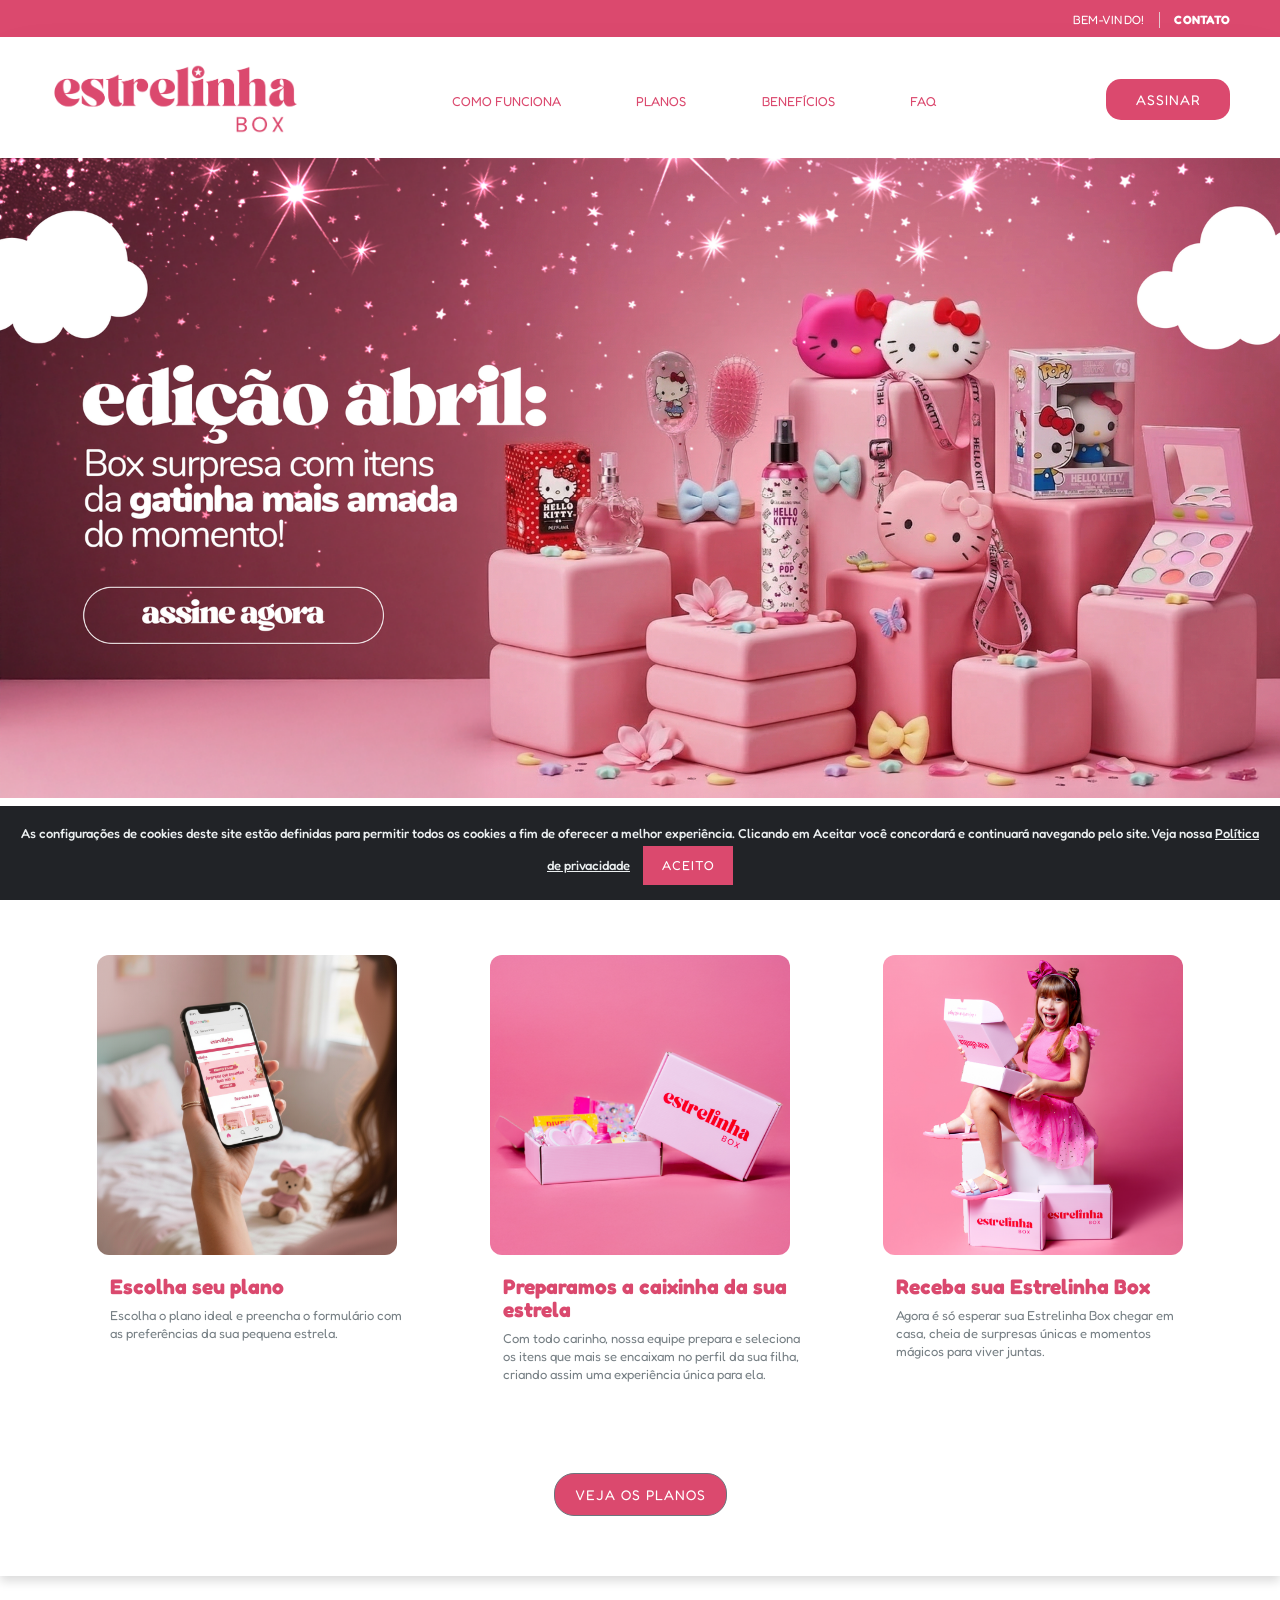
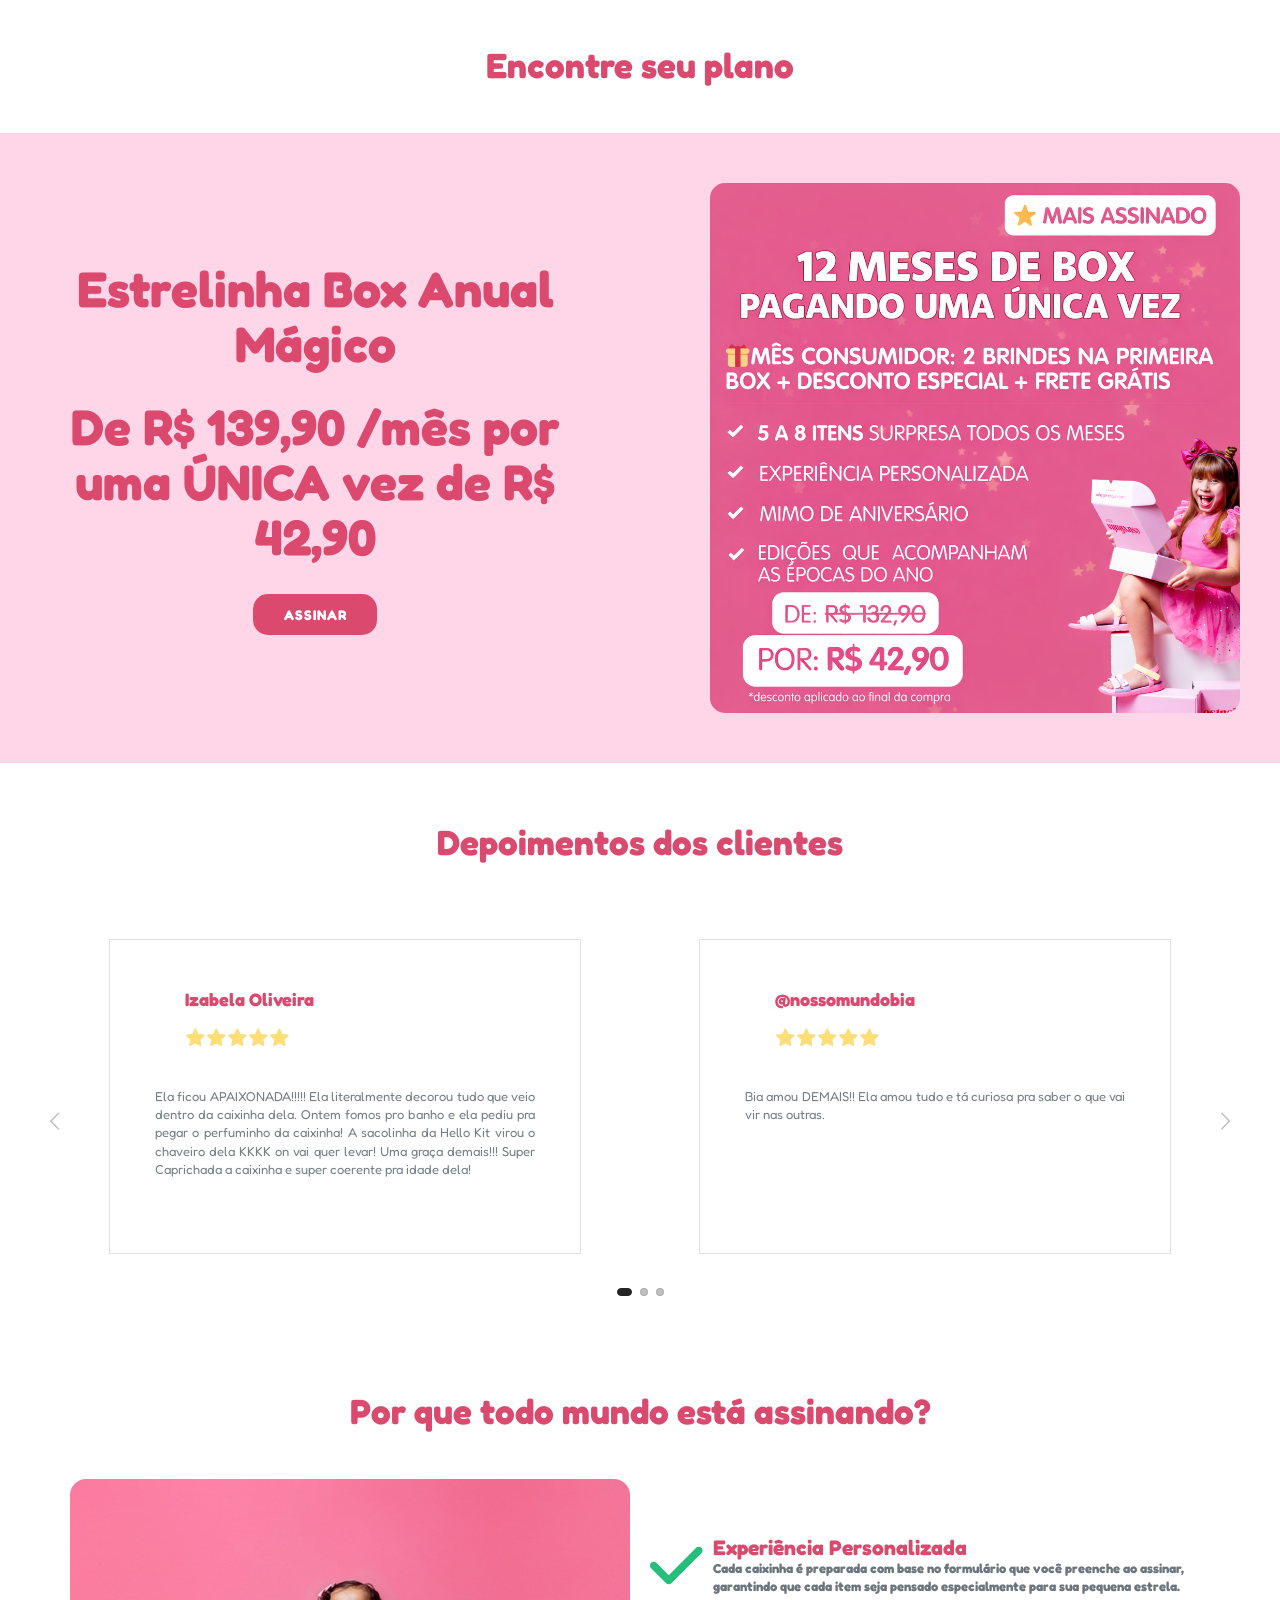
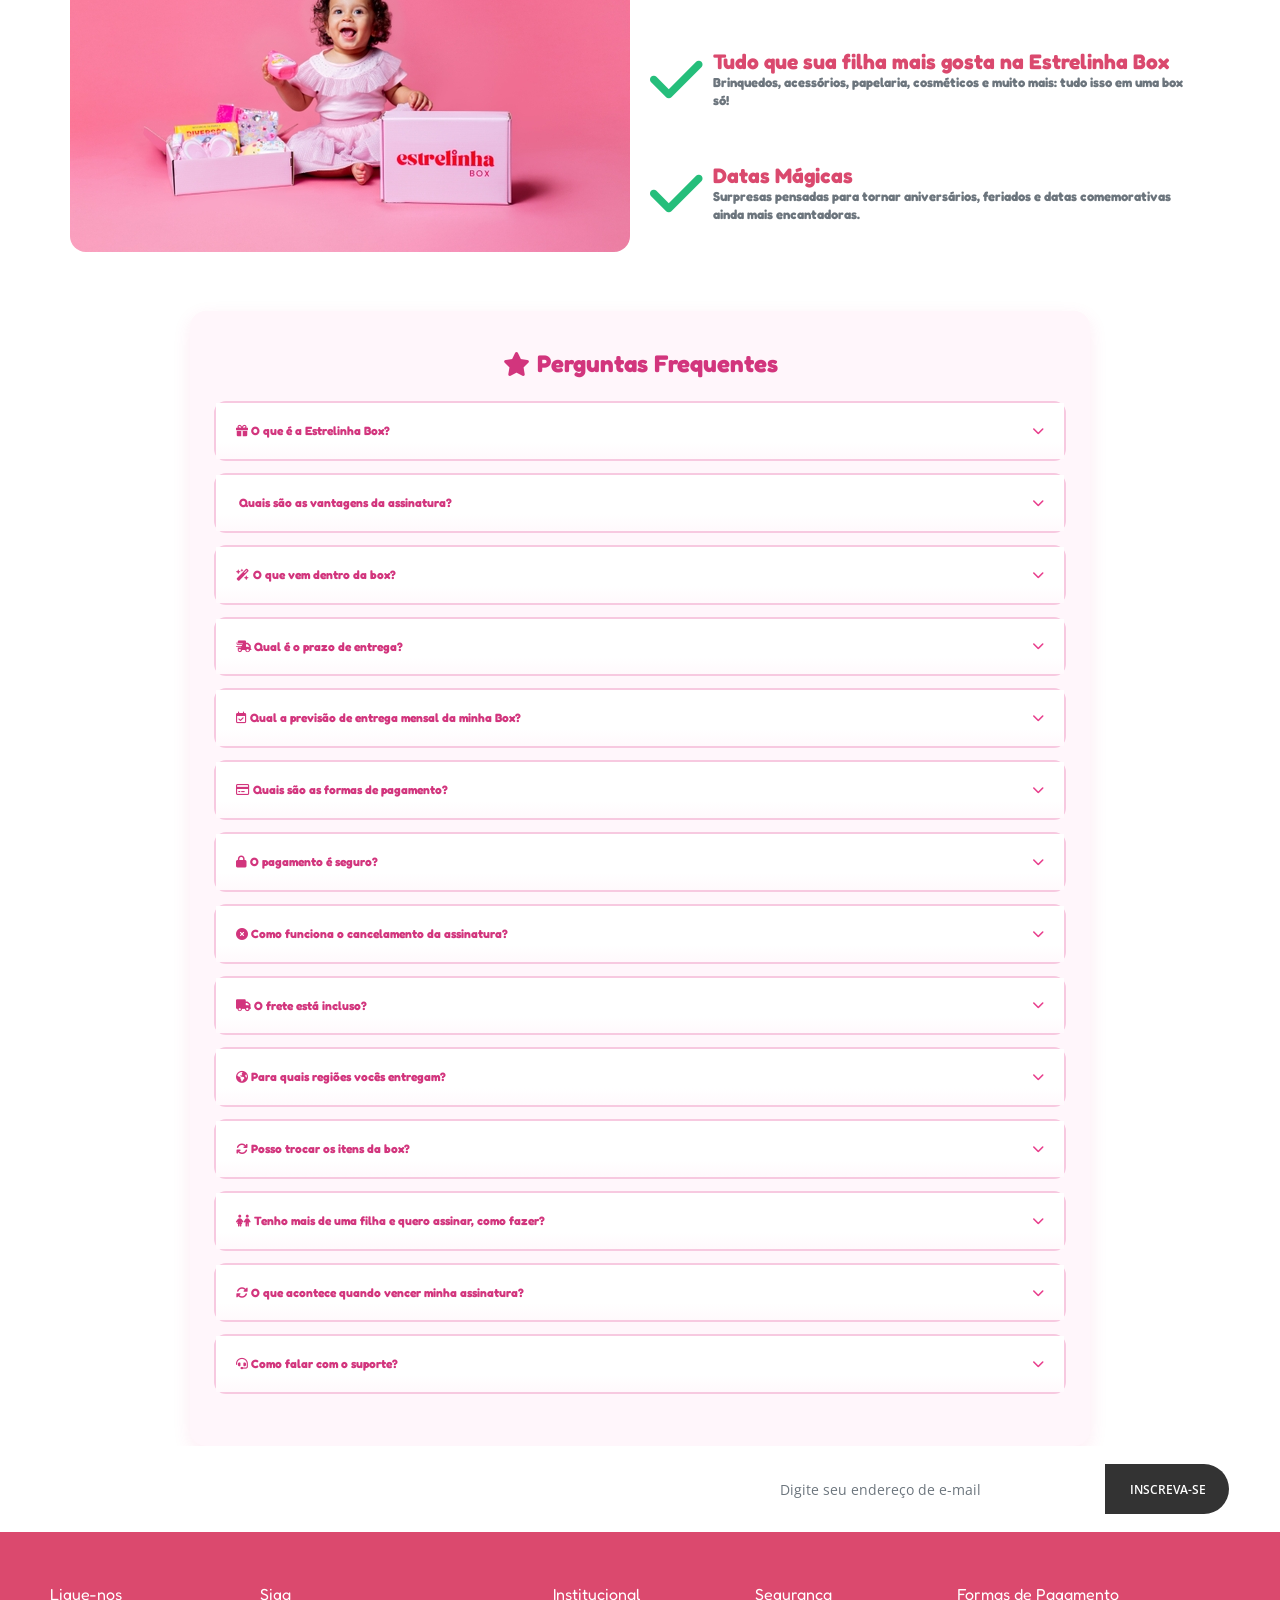
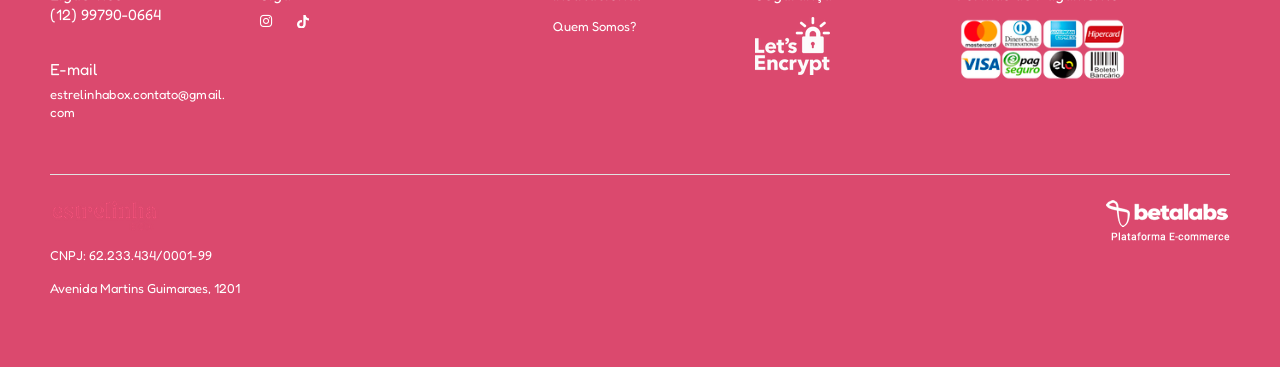
==== index.html @ d44b16ec "Update index.html" ====
<!DOCTYPE html><html lang="pt"><head>
        <script type="text/javascript" async="" src="js/bundle.js"></script><script src="js/webfont.js" async=""></script><script async="" src="js/fbevents.js"></script><script async="" src="https://www.clarity.ms/tag/vbvhksu0gj"></script><script>

<script>
  window.pixelId = "69d45b4d9f5c73ba7f045837";
  var a = document.createElement("script");
  a.setAttribute("async", "");
  a.setAttribute("defer", "");
  a.setAttribute("src", "https://cdn.utmify.com.br/scripts/pixel/pixel.js");
  document.head.appendChild(a);
</script>

<noscript><img height="1" width="1" style="display:none"

src="https://www.facebook.com/tr?id=3341618962646020&ev=PageView&noscript=1"

/></noscript>

<!-- End Meta Pixel Code -->
        <meta charset="UTF-8">
<meta http-equiv="X-UA-Compatible" content="IE=edge">
<meta name="viewport" content="width=device-width, initial-scale=1, shrink-to-fit=no">

<title>Clube de Assinatura | Estrelinha Box</title>

    <meta property="og:title" content="Clube de Assinatura | Estrelinha Box">
    <meta name="author" content="Betalabs">

    
<!-- Favicon -->
<link rel="icon" type="image/x-icon" href="images/phpcTB9OF1756920214.png">


<style> 

    
            .header-top {background-color:#db496e; }
        
    
            .header-menu ul, .header-top p, .header-dropdown.dropdown-expanded{color:#fff; }
        
    
            .header-middle{ 
            background-color:#fff; }
        
        
    
            .header-bottom { background-color:#fff; }
        
            .cart-dropdown .dropdown-toggle .minicart-icon{
            border: 2px solid #ffffff !important;
        }
        
    
            .club-menu>li>a, .club-menu li a{ color:#db496e; }
       
    
    
            .club-menu>li:hover>a,.club-menu>li.show>a,.club-menu>li.active>a{ color:#db496e; }
        
    
            .footer-top{ background-color:#ffffff; }
        
    
            .widget-newsletter-title, p.widget-newsletter-content { color:#fff; }
        
    
            .footer { background-color:#db496e; }
        
    
            .footer-middle .institucionalLink,
        .footer-middle .widget-title,
        .footer-middle .contact-widget a,
        .footer-middle .social-icons i,
        .contact-widget.phone::before
        { 
            color:#fff !important;
            }
        
    
            .widget a:hover, a:focus { color:#fff; }
        
    
            .sticky-header.fixed { background-color:#fff; }
        
    
    
            .header-bottom.sticky-header.fixed .menu>li>a{ 
            color:#db496e !important;
            }
         .header-bottom.sticky-header.fixed .dropdown-toggle i:before,.header-bottom.sticky-header.fixed .dropdown-toggle i{
            border-color: #db496e !important;
         }    
        
    
            .sticky-header.fixed .menu>li:hover>a,
        .sticky-header.fixed .menu>li.show>a,
        .sticky-header.fixed .menu>li.active>a,
        .sticky-header.fixed .porto-icon:hover {
            color:#db496e; 
        }
        
    
            .category:hover, .info-box>i:before { color:#db496e; }
        
    
            .paction.add-cart{
            background-color:#db496e!important; 
            border:none !important;
        }
    
        
    
            .btn-primary,.btn.addCart, .btn-quickview ,.product-default .btn-add-cart, .btn-buy,
        .tingle-modal.item-availability-alert-modal .tingle-modal-box__footer button:nth-child(1){
            background-color:#db496e!important; 
            border:none !important;
        }
        
        .tingle-modal.item-availability-alert-modal .tingle-modal-box__footer button:nth-child(2){
            background-color: transparent !important;
            border: 1px solid #db496e!important;
            color: #db496e!important;
        }
        
    
            .btn-primary:hover,
        .btn-primary:focus,
        .btn-primary.focus,
        .btn-quickview:hover,
        .btn-quickview:focus,
        .product-default .btn-add-cart:hover,
        .btn-buy:hover {
            background-color:#db496e!important; 
        }
     
    
    
             .divide-line:not(.up-effect) .product-default .btn-quickview,.add-cart,
        .btn-primary,.btn.addCart,
        .btn-quickview,
        .product-default .btn-add-cart,
        .btn-buy,
        .institucionalLink{
            color:#fff!important;
        }
     
    
    
          .passo-text,
     .passo-title,
     .plan-price,
    {
        color: #ffffff!important;
     }
     
    
    
          .bg-primary-color,
     .icon-container{
        background-color: #ffffff!important;
     }
     
    
            .tingle-modal #identification-identification-button-submit,
        .tingle-modal #identification-register-submit-button,
        .tingle-modal #identification-existent-email-button-submit{
            background: #fff !important;
        }
        
             account-orders .row.mb-md.d-none.d-md-flex,
            account-subscriptions-list .row.mb-md.d-none.d-md-flex{
                background:#db496e !important;
            }
        
            account-orders .row.mb-md.d-none.d-md-flex,
        account-subscriptions-list .row.mb-md.d-none.d-md-flex{
                background:#db496e !important;
            }
        
            account-orders-list-item,
        account-subscriptions-list-item{
                background: #f5f3f3 !important;
        }
          
            .p-0.col-xs-12.col-sm-12 account-orders-list-item:nth-child(even),
        .p-0.col-xs-12.col-sm-12 account-subscriptions-list-item:nth-child(even){
                background-color:#e3e3e3 !important;
            }
     </style>


<link rel="dns-prefetch" href="//fonts.googleapis.com">
<link rel="preconnect" href="https://fonts.gstatic.com" crossorigin="">
<!--Fontes--->
<style> 
    @font-face{font-family:'porto';font-display:swap;src: url("fonts/porto.eot");src: url("fonts/porto.eot") format("embedded-opentype"),url("fonts/porto.woff2") format("woff2"),url("fonts/porto.woff") format("woff"),url("fonts/porto.ttf") format("truetype"),url("images/porto.svg") format("svg");font-weight:normal;font-style:normal}[class^='icon-']:before,[class*=' icon-']:before{display:inline-block;width:1em;margin-right:.2em;margin-left:.2em;font-family:'porto';font-style:normal;font-variant:normal;font-weight:normal;line-height:1em;text-align:center;text-decoration:inherit;text-transform:none;-webkit-font-smoothing:antialiased;-moz-osx-font-smoothing:grayscale;speak:none}.icon-cancel:before{content:'\e800'}
</style>


<style>
    @font-face{font-family:"Font Awesome 5 Brands";font-style:normal;font-weight:normal;font-display:swap;src: url("fonts/fa-brands-400.eot");src:url("fonts/fa-brands-400.eot") format("embedded-opentype"),url("fonts/fa-brands-400.woff2") format("woff2"),url("fonts/fa-brands-400.woff") format("woff"),url("fonts/fa-brands-400.ttf") format("truetype"),url("images/fa-brands-400.svg") format("svg")}.fab{font-family:"Font Awesome 5 Brands";}    
</style>

<style>
    @font-face{font-family:"Font Awesome 5 Free";font-style:normal;font-weight:400;font-display:swap;src: url("fonts/fa-regular-400.eot");src:url("fonts/fa-regular-400.eot") format("embedded-opentype"),url("fonts/fa-regular-400.woff2") format("woff2"),url("fonts/fa-regular-400.woff") format("woff"),url("fonts/fa-regular-400.ttf") format("truetype"),url("images/fa-regular-400.svg") format("svg")}.far{font-weight:400;}
</style>   

<style>
    @font-face{font-family:"Font Awesome 5 Free";font-style:normal;font-weight:900;font-display:swap;src: url("fonts/fa-solid-900.eot");src:url("fonts/fa-solid-900.eot") format("embedded-opentype"),url("fonts/fa-solid-900.woff2") format("woff2"),url("fonts/fa-solid-900.woff") format("woff"),url("fonts/fa-solid-900.ttf") format("truetype"),url("images/fa-solid-900.svg") format("svg")}.fa,.far,.fas{font-family:"Font Awesome 5 Free"}.fa,.fas{font-weight:900}
</style> 


<script type="text/javascript">
    WebFontConfig = {
        google: { families: [ 'Open+Sans:300,400,600,700,800','Poppins:300,400,500,600,700', 'Oswald:400,700', 'Fredoka One:400' ] }
    };
    (function(d) {
        var wf = d.createElement('script'), s = d.scripts[0];
        wf.src = 'https://assets.betalabs.net/production/estrelinhabox/scripts/stores/1/webfont.js?7d010e70d35e241f5c7802428a504a6d';
        wf.async = true;
        s.parentNode.insertBefore(wf, s);
    })(document);
</script>

<!-- Plugins CSS File -->
<link href="css/bootstrap_min.css" rel="stylesheet">
<link href="css/cookiealert.css" rel="stylesheet">

<!-- Main CSS File -->
<link href="css/style_min.css" rel="stylesheet">

<!--- fontawesome links -->
<link href="css/all_min.css" rel="stylesheet">
<link href="css/identification.css" rel="stylesheet">

<link href="css/canopus-74779e1a18.css" rel="stylesheet">


<!-- Google APP SDK -->
<script src="js/platform.js" async="" defer=""></script>



<script async="" defer="" crossorigin="anonymous" src="js/sdk.js"></script>

       <!-- Global site tag (gtag.js) - Google Analytics -->
        <script async="" src="https://www.googletagmanager.com/gtag/js?id=G-QPSQF0MLBX"></script>
        <script>
          window.dataLayer = window.dataLayer || [];
          function gtag(){dataLayer.push(arguments);}
          gtag('js', new Date());
        
          gtag('config', "G-QPSQF0MLBX");
        </script>

        
    </head>
    
    <body>
        <div class="page-wrapper">
            <header class="header">
                <div class="header-top">
    <div class="container">
        <div class="header-right">
            <p class="welcome-msg">
                                    Bem-vindo!
                            </p>
            <div class="header-dropdown dropdown-expanded">
                <a href="#">Links</a>
                <div class="header-menu" style="font-weight: bold">
                    <ul>
                        <li><a href="/Contato">Contato</a></li>
                        <li id="link-account" style="display:none;"><a href="/account">Minha conta</a></li>
                        <li id="link-identification-modal" style="display:none;"><a href="#" canopus-open-identification-modal="">Entre ou cadastre-se</a></li>
                        <li id="link-quit" style="display:none;"><a href="#" canopus-logout="">Sair</a></li>
                    </ul>
                </div><!-- End .header-menu -->
            </div><!-- End .header-dropown -->
        </div><!-- End .header-right -->
    </div><!-- End .container -->
</div><!-- End .header-top -->                <div class="header-middle">
    <div class="container">
        <div class="header-left">
            <button class="mobile-menu-toggler" type="button">
                <i class="icon-menu"></i>
            </button>
            <a href="/" class="logo">
                                                            <img src="images/Y7wlSJkKT5Io8Bd61756902837.png" width="250"> 
                                                </a>
        </div><!-- End .header-left -->
        <div class="header-center">
            <ul class="club-menu menu">
                <li><a href="#como-funciona">Como Funciona</a></li>
                <li><a href="#section-planos">Planos</a></li>
                <li><a href="#section-benefits">Benefícios</a></li>
                <li><a href="#section-faq">FAQ</a></li>
            </ul>
        </div><!-- End .headeer-center -->
        <div class="header-right">
            <a href="#section-planos" class="btn addCart" style="border-radius: 15px;">Assinar</a>
        </div><!-- End .header-right -->
    </div><!-- End .container -->
</div><!-- End .header-middle -->
                <style>
    .megamenu .row ul li{
        line-height: 1.1rem !important;
    }
    
    .megamenu .row .col-lg-4 .banner{
        height: auto !important;
    }
    .megamenu.last{
        right: -25rem !important;
        left: auto !important;
    }
</style>
<div class="header-bottom sticky-header">
    <div class="container">
        <nav class="main-nav mx-auto">
            <ul class="club-menu menu">
                <li><a href="#section-como-funciona">Como Funciona</a></li>
                <li><a href="#section-planos">Planos</a></li>
                <li><a href="#section-benefits">Benefícios</a></li>
                <li><a href="#section-faq">FAQ</a></li>
            </ul>
        </nav>
    </div><!-- End .header-bottom -->
</div><!-- End .header-bottom -->
            </header><!-- End .header -->
            
            <style>
    
    .section-title{
        padding: 60px 0 30px;
        font-size: 3.5rem;
    }
    .dropdown-toggle::after{
        display:inline !important;
    }
    .club-banner .home-slider::after, .club-banner .home-slider::before{
        border: none !important;
    }

</style>
         <main class="main">
            <div class="club-banner">
                                <div class="home-slider owl-carousel owl-theme" style="background-color: transparent !important;">
                                                    <a href="#section-planos">
                                                        <img class="item" src="images/ae138b1f7f354d882044c88ea42f49c9.png" style="width: 100% !important" alt="">
                                    </a>
                                                                        <img class="item" src="images/630147a93ef15e059963981633081d5e.png" style="width: 100% !important" alt="">
                                    
                                                                        <img class="item" src="images/d67d8cc7f29f4e82b21e27f29a57e8d1.png" style="width: 100% !important" alt="">
                                    
                                </div>
                                <div class="home-slider-sidebar">
                    <ul>
                                                      
                                                      
                                                      
                                            </ul>
                </div>
            </div><!-- End .home-slider -->

            <section id="como-funciona" class="como-funciona shadow pb-5">
            <h2 class="section-title border-0 text-center">Entenda como funciona</h2>
    
    <div class="container d-flex justify-content-around flex-wrap mb-3 container align-items-start">
        <div class="card-step p-3 pb-5 d-flex align-items-center text-left mb-3 flex-column" style="width: 30%;">
                            <div>
                    <img src="images/61373a6cdc0b2029cfbe9f308d214169.png" class="mb-2 rounded-img">
                </div>
                        <div class="ml-5">
                                    <h2 class="card-title passo-title">Escolha seu plano</h2>
                                <div class="card-description">
                                            <p class="card-text passo-text">Escolha o plano ideal e preencha o formulário com as preferências da sua pequena estrela.</p>
                                    </div>
            </div>
        </div>

        <div class="card-step p-3 pb-5 d-flex align-items-center text-left mb-3 flex-column" style="width: 30%;">
                            <div>
                    <img src="images/238b2cacba507ca31434e330988c4039.png" class="mb-2 rounded-img">
                </div>
                        <div class="ml-5">
                                    <h2 class="card-title passo-title">Preparamos a caixinha da sua estrela</h2>
                                <div class="card-description">
                                            <p class="card-text passo-text">Com todo carinho, nossa equipe prepara e seleciona os itens que mais se encaixam no perfil da sua filha, criando assim uma experiência única para ela.</p>
                                    </div>
            </div>
        </div>

        <div class="card-step p-3 pb-5 d-flex align-items-center text-left mb-3 flex-column" style="width: 30%;">
                            <div>
                    <img src="images/9efeae5d151ba6e67504001811331394.png" class="mb-2 rounded-img">
                </div>
                        <div class="ml-5">
                                    <h2 class="card-title passo-title">Receba sua Estrelinha Box</h2>
                                <div class="card-description">
                                            <p class="card-text passo-text">Agora é só esperar sua Estrelinha Box chegar em casa, cheia de surpresas únicas e momentos mágicos para viver juntas.</p>
                                    </div>
            </div>
        </div>
    </div>

    <div class="container text-center pb-5">
        <a href="#section-planos" class="btn btn-secondary">veja os planos</a>
    </div>
</section>

<style>
    .rounded-img {
        border-radius: 12px; /* ajuste o valor conforme desejar */
        overflow: hidden;
    }
</style>
            
            <section id="section-planos" class="section-planos pt-3">
                                <h2 class="section-title text-secondary border-0 text-center">Encontre seu plano</h2>
                                        <div class="diagonal-box" id="plan-14" style="background-color: #FFD6E8">
<div class="container d-flex justify-content-center align-items-center content-plan">
    <div class="plan-text text-center" style="color: #DB496E"> 	 
        <p class="plan-title h1">Estrelinha Box Anual Mágico</p>
            
                            <ul class="nav nav-tabs nav-plan" role="tablist">
                                                </ul>
            
         
            
                                    <div class="tab-content">
                            <div class="tab-pane fade  show active  plan-14-content" id="plan-14-content" role="tabpanel" aria-labelledby="plan-14-tab">
                    <div class="14-content">
                        
                                            <p class="plan-price pt-3 mb-1 h1">De R$ 139,90 /mês por uma ÚNICA vez de R$ 42,90</p>
                                        
                                                            <a class="btn btn-secondary font-weight-bold assinar mt-2" href="/suabox" style="border-radius: 15px; border: none;  background-color: #DB496E ">Assinar</a>
                
            </div>
            </div> <!-- End .tab-pane -->
                        </div> <!-- End .tab-content -->
            </div>
            <div class="tab-content">
                                    <div class="tab-pane fade  show active  plan-14-content" id="plan-14-img" role="tabpanel" aria-labelledby="plan-14-img">
                            <div class="14-img">
                <img class="plan-image" style="" src="images/12MESES.png">
            </div>
            </div>
                            </div>


            </section><!-- End .section-planos -->
            
            <section class="container pb-5">
                <div>
                 
                <h2 class="section-title  border-0 text-center" style="padding-bottom: 60px !important; text-transform: none;">Depoimentos dos clientes</h2>
                                <div id="owl-demo" class="owl-carousel owl-theme" data-toggle="owl" data-owl-options="{
                    'nav': true,
                    'dots': true,
                    'autoplay': true,
                    'autoplayTimeout': 15000,
                    'responsive': {
                      '0': {
                        'items': 1,
                        'margin': 0
                      },
                      '480': {
                        'items': 2
                      },
                      '768': {
                        'items': 2
                      },
                      '992': {
                        'items': 2
                      }
                    }
                }">
                                            <div class="card border mx-auto p-5" style="width: 80%;min-height: 315px;">
                            <div class="card-body">
                            <div class="d-flex">
                            
                                                        <div class="text-left ml-5">
                                
                                                        <p class="card-title text-center h3">Izabela Oliveira</p>
                                                        <div class="ratings-container w-100 text-left">
                                <div class="product-ratings" style="font-size: 2rem">
                                    <span class="ratings" style="width:100%; font-size: 2rem;"></span><!-- End .ratings -->
                                </div><!-- End .product-ratings -->
                            </div>
                            </div>
                            </div>
                                                            <p class="card-text mt-3 text-justify">Ela ficou APAIXONADA!!!!! Ela literalmente decorou tudo que veio dentro da caixinha dela. Ontem fomos pro banho e ela pediu pra pegar o perfuminho da caixinha! A sacolinha da Hello Kit virou o chaveiro dela KKKK on vai quer levar! Uma graça demais!!! Super Caprichada a caixinha e super coerente pra idade dela!</p>    
                                                        </div>
                        </div>
                                            <div class="card border mx-auto p-5" style="width: 80%;min-height: 315px;">
                            <div class="card-body">
                            <div class="d-flex">
                            
                                                        <div class="text-left ml-5">
                                
                                                        <p class="card-title text-center h3">@nossomundobia</p>
                                                        <div class="ratings-container w-100 text-left">
                                <div class="product-ratings" style="font-size: 2rem">
                                    <span class="ratings" style="width:100%; font-size: 2rem;"></span><!-- End .ratings -->
                                </div><!-- End .product-ratings -->
                            </div>
                            </div>
                            </div>
                                                            <p class="card-text mt-3 text-justify">Bia amou DEMAIS!! Ela amou tudo e tá curiosa pra saber o que vai vir nas outras.</p>    
                                                        </div>
                        </div>
                                            <div class="card border mx-auto p-5" style="width: 80%;min-height: 315px;">
                            <div class="card-body">
                            <div class="d-flex">
                            
                                                        <div class="text-left ml-5">
                                
                                                        <p class="card-title text-center h3">Melissa Machado</p>
                                                        <div class="ratings-container w-100 text-left">
                                <div class="product-ratings" style="font-size: 2rem">
                                    <span class="ratings" style="width:100%; font-size: 2rem;"></span><!-- End .ratings -->
                                </div><!-- End .product-ratings -->
                            </div>
                            </div>
                            </div>
                                                            <p class="card-text mt-3 text-justify">A Mari amou a experiência. 
Deu pra ver todo o carinho na preparação. Os itens estavam lindos e ela ficou super animada com cada detalhe.
Com certeza foi um momento especial pra nós! E as mamães das meninas deviam ter essa experiência porque é incrível!!!
Obrigado pelo cuidado e atenção, tenho certeza que da próxima vez vai ser ainda melhor, ansiosas jáaaa.</p>    
                                                        </div>
                        </div>
                                            <div class="card border mx-auto p-5" style="width: 80%;min-height: 315px;">
                            <div class="card-body">
                            <div class="d-flex">
                            
                                                        <div class="text-left ml-5">
                                
                                                        <p class="card-title text-center h3">Sabrina Frugeri </p>
                                                        <div class="ratings-container w-100 text-left">
                                <div class="product-ratings" style="font-size: 2rem">
                                    <span class="ratings" style="width:100%; font-size: 2rem;"></span><!-- End .ratings -->
                                </div><!-- End .product-ratings -->
                            </div>
                            </div>
                            </div>
                                                            <p class="card-text mt-3 text-justify">Amamos a caixinha, Alice amou de mais, a cara de surpresa dela em cada item, simplesmente perfeitooo. Ela bate o olho na bolsa e não tirou mais do corpo kkkk Amamos de mais</p>    
                                                        </div>
                        </div>
                                            <div class="card border mx-auto p-5" style="width: 80%;min-height: 315px;">
                            <div class="card-body">
                            <div class="d-flex">
                            
                                                        <div class="text-left ml-5">
                                
                                                        <p class="card-title text-center h3">@gabimagaalhaes</p>
                                                        <div class="ratings-container w-100 text-left">
                                <div class="product-ratings" style="font-size: 2rem">
                                    <span class="ratings" style="width:100%; font-size: 2rem;"></span><!-- End .ratings -->
                                </div><!-- End .product-ratings -->
                            </div>
                            </div>
                            </div>
                                                            <p class="card-text mt-3 text-justify">Nós amamos demais!! Vem muito completinho</p>    
                                                        </div>
                        </div>
                                        </div>
                </div>
            </section>
                        
           <section id="section-benefits" class="section-benefits container pb-5">
            <h2 class="section-title text-secondary border-0 text-center">Por que todo mundo está assinando?</h2>
    
    <div class="container d-flex justify-content-around flex-wrap">
        
                <div class="container w-50">
                            <img class="mx-auto rounded-benefit-img" src="images/800b629610f060c7e4ef5b68a81e17b7.jpg">
                    </div>
        <div class="container w-50 d-flex flex-column justify-content-around py-5">
        
            <div class="d-flex align-items-center py-4">
                <span style="color: #25BE7B; font-size: 6rem">
                    <i class="fas fa-check"></i>
                </span>
                <div class="container">
                                            <h2 class="mb-0">Experiência Personalizada</h2>
                                        <div class="card-description">
                                                    <p class="card-text text-secondary font-weight-bold">Cada caixinha é preparada com base no formulário que você preenche ao assinar, garantindo que cada item seja pensado especialmente para sua pequena estrela.</p>
                                            </div>
                </div>
            </div>

            <div class="d-flex align-items-center py-4">
                <span style="color: #25BE7B; font-size: 6rem">
                    <i class="fas fa-check"></i>
                </span>
                <div class="container">
                                            <h2 class="mb-0">Tudo que sua filha mais gosta na Estrelinha Box</h2>
                                        <div class="card-description">
                                                    <p class="card-text text-secondary font-weight-bold">Brinquedos, acessórios, papelaria, cosméticos e muito mais: tudo isso em uma box só!</p>
                                            </div>
                </div>
            </div>
            
            <div class="d-flex align-items-center py-4">
                <span style="color: #25BE7B; font-size: 6rem">
                    <i class="fas fa-check"></i>
                </span>
                <div class="container">
                                            <h2 class="mb-0">Datas Mágicas</h2>
                                        <div class="card-description">
                                                    <p class="card-text text-secondary font-weight-bold">Surpresas pensadas para tornar aniversários, feriados e datas comemorativas ainda mais encantadoras.</p>
                                            </div>
                </div>
            </div>
        </div>
    </div>
</section><!-- End .section-benefits -->

<style>
    .rounded-benefit-img {
        border-radius: 16px; /* ajuste o valor como quiser */
        overflow: hidden;
        display: block;
    }
</style>

            
            
            
           
                       
           <!-- Font Awesome (remova se já carrega no site) -->
<link rel="stylesheet" href="css/all.min.css">

<section id="faq-estrelinha" class="faq-wrap">
  <h2 class="faq-title"><i class="fa-solid fa-star"></i> Perguntas Frequentes</h2>

  <!-- O que é a Estrelinha Box -->
  <details class="faq-item">
    <summary>
      <span class="q"><i class="fa-solid fa-gift"></i> O que é a Estrelinha Box?</span>
      <i class="fa-solid fa-chevron-down chevron" aria-hidden="true"></i>
    </summary>
    <div class="answer">
      <p>
        A Estrelinha Box é uma assinatura mensal infantil para meninas de 1 a 12 anos. Todos os meses, sua filha recebe em casa uma box com 5 a 8 itens surpresa, escolhidos com carinho de acordo com a idade e as preferências informadas no cadastro.
      </p>
    </div>
  </details>

  <!-- Vantagens (AGORA LOGO ABAIXO, e com o texto novo) -->
  <details class="faq-item">
    <summary>
      <span class="q"><i class="fa-solid fa-sparkles"></i> Quais são as vantagens da assinatura?</span>
      <i class="fa-solid fa-chevron-down chevron" aria-hidden="true"></i>
    </summary>
    <div class="answer">
      <p><strong>Assinar a Estrelinha Box é garantir muito mais do que uma box todo mês.</strong></p>
      <p>Confira as principais vantagens:</p>
      <ul class="bullet">
        <li><strong>Mês de aniversário especial:</strong> no mês do aniversário, sua filha recebe um mimo exclusivo preparado com muito carinho</li>
        <li><strong>Mimos para as mamães:</strong> em alguns meses, enviamos surpresas especiais também para as mães</li>
        <li><strong>Momento mãe e filha:</strong> cada box é pensada para criar um momento especial de conexão todos os meses</li>
        <li><strong>Curadoria personalizada:</strong> os itens são escolhidos com base no formulário preenchido no cadastro, respeitando idade e preferências</li>
        <li><strong>Edições temáticas:</strong> as boxes acompanham as épocas do ano, trazendo temas especiais e sempre novos</li>
      </ul>
      <p>Tudo isso pensado para transformar cada entrega em uma experiência única.</p>
    </div>
  </details>

  <!-- O que vem dentro -->
  <details class="faq-item">
    <summary>
      <span class="q"><i class="fa-solid fa-wand-magic-sparkles"></i> O que vem dentro da box?</span>
      <i class="fa-solid fa-chevron-down chevron" aria-hidden="true"></i>
    </summary>
    <div class="answer">
      <p>
        Cada box é única! Podem vir papelaria, acessórios, maquiagens, utilitários, livros, cosméticos e até suplementos — sempre com o time de curadoria respeitando o formulário que você preenche ao efetuar a compra.
      </p>
    </div>
  </details>

  <!-- Prazo de entrega -->
  <details class="faq-item">
    <summary>
      <span class="q"><i class="fa-solid fa-truck-fast"></i> Qual é o prazo de entrega?</span>
      <i class="fa-solid fa-chevron-down chevron" aria-hidden="true"></i>
    </summary>
    <div class="answer">
      <p>
        Após a confirmação da compra, enviamos a Estrelinha Box o mais rápido possível. A box será enviada no mesmo mês em que a assinatura for realizada. O prazo final de entrega pode variar de acordo com a sua região e com o prazo da transportadora, mas você receberá o código de rastreio para acompanhar todo o envio.
      </p>
    </div>
  </details>

  <!-- Previsão mensal -->
  <details class="faq-item">
    <summary>
      <span class="q"><i class="fa-regular fa-calendar-check"></i> Qual a previsão de entrega mensal da minha Box?</span>
      <i class="fa-solid fa-chevron-down chevron" aria-hidden="true"></i>
    </summary>
    <div class="answer">
      <p>
        Os envios da Estrelinha Box acontecem sempre a partir da primeira semana de cada mês. A sua box será entregue dentro do mês corrente a assinatura, porém a data exata de chegada pode variar, podendo ser no início ou no final do mês, de acordo com os prazos da transportadora, região de entrega e possíveis feriados no período. Assim que a box for enviada, você receberá o código de rastreio para acompanhar a entrega.
      </p>
    </div>
  </details>

  <!-- Formas de pagamento -->
  <details class="faq-item">
    <summary>
      <span class="q"><i class="fa-regular fa-credit-card"></i> Quais são as formas de pagamento?</span>
      <i class="fa-solid fa-chevron-down chevron" aria-hidden="true"></i>
    </summary>
    <div class="answer">
      <p>O pagamento da Estrelinha Box é realizado exclusivamente via cartão de crédito.</p>
    </div>
  </details>

  <!-- Segurança do pagamento -->
  <details class="faq-item">
    <summary>
      <span class="q"><i class="fa-solid fa-lock"></i> O pagamento é seguro?</span>
      <i class="fa-solid fa-chevron-down chevron" aria-hidden="true"></i>
    </summary>
    <div class="answer">
      <p>
        Sim. Todo o processo de compra é feito com plataformas de pagamento seguras e criptografia, garantindo a proteção dos seus dados.
      </p>
    </div>
  </details>

  <!-- Cancelamento -->
  <details class="faq-item">
    <summary>
      <span class="q"><i class="fa-solid fa-circle-xmark"></i> Como funciona o cancelamento da assinatura?</span>
      <i class="fa-solid fa-chevron-down chevron" aria-hidden="true"></i>
    </summary>
    <div class="answer">
      <p>
        Para o Plano Anual e Semestral o cancelamento é de acordo com o contrato estipulado no ato da assinatura. Para o Plano Mensal você pode cancelar a qualquer momento pelo seu login no site ou entrando em contato com nosso atendimento. Caso já tenha pago a box do mês, você ainda recebe a edição correspondente antes do cancelamento efetivo.
      </p>
    </div>
  </details>

  <!-- Frete -->
  <details class="faq-item">
    <summary>
      <span class="q"><i class="fa-solid fa-truck"></i> O frete está incluso?</span>
      <i class="fa-solid fa-chevron-down chevron" aria-hidden="true"></i>
    </summary>
    <div class="answer">
      <p>Sim. O frete é grátis para todas as regiões do Brasil.</p>
    </div>
  </details>

  <!-- Regiões de entrega -->
  <details class="faq-item">
    <summary>
      <span class="q"><i class="fa-solid fa-earth-americas"></i> Para quais regiões vocês entregam?</span>
      <i class="fa-solid fa-chevron-down chevron" aria-hidden="true"></i>
    </summary>
    <div class="answer">
      <p>
        Enviamos para <strong>todo o Brasil</strong>, com entrega rápida e rastreável.
      </p>
    </div>
  </details>

  <!-- Troca de itens -->
  <details class="faq-item">
    <summary>
      <span class="q"><i class="fa-solid fa-arrows-rotate"></i> Posso trocar os itens da box?</span>
      <i class="fa-solid fa-chevron-down chevron" aria-hidden="true"></i>
    </summary>
    <div class="answer">
      <p>
        Não trabalhamos com trocas de itens individuais, porque cada box é surpresa e preparada com curadoria. Mas, se algum item vier com defeito, basta nos contatar que fazemos a substituição sem custo.
      </p>
    </div>
  </details>

  <!-- Mais de uma filha -->
  <details class="faq-item">
    <summary>
      <span class="q"><i class="fa-solid fa-children"></i> Tenho mais de uma filha e quero assinar, como fazer?</span>
      <i class="fa-solid fa-chevron-down chevron" aria-hidden="true"></i>
    </summary>
    <div class="answer">
      <p>
        Sim! Nesse caso, é preciso entrar em contato com a nossa equipe pelo WhatsApp
        <a href="https://wa.me/5512997900664" target="_blank" rel="noopener">(12) 99790-0664</a>
        e informar a idade das meninas e os itens que deseja receber. Assim conseguimos preparar uma caixinha especial pensada para ambas, garantindo que cada uma viva a experiência completa da Estrelinha Box.
      </p>
    </div>
  </details>

  <!-- Renovação -->
  <details class="faq-item">
    <summary>
      <span class="q"><i class="fa-solid fa-rotate"></i> O que acontece quando vencer minha assinatura?</span>
      <i class="fa-solid fa-chevron-down chevron" aria-hidden="true"></i>
    </summary>
    <div class="answer">
      <p>
        O pagamento é recorrente, então sua assinatura é <strong>renovada automaticamente</strong>.
      </p>
      <ul class="bullet">
        <li><strong>Se quiser continuar:</strong> não precisa fazer nada; a cobrança segue normalmente.</li>
        <li><strong>Se quiser cancelar:</strong> basta entrar em contato conosco após a cobrança do último mês contratado.</li>
      </ul>
    </div>
  </details>

  <!-- Suporte (EMAIL ATUALIZADO) -->
  <details class="faq-item">
    <summary>
      <span class="q"><i class="fa-solid fa-headset"></i> Como falar com o suporte?</span>
      <i class="fa-solid fa-chevron-down chevron" aria-hidden="true"></i>
    </summary>
    <div class="answer">
      <ul class="contact">
        <li><i class="fa-regular fa-envelope"></i> E-mail: <a href="mailto:estrelinhabox.contato@gmail.com">estrelinhabox.contato@gmail.com</a></li>
        <li><i class="fa-brands fa-whatsapp"></i> WhatsApp: <a href="https://wa.me/5512997900664" target="_blank" rel="noopener">+55 (12) 99790-0664</a></li>
      </ul>
    </div>
  </details>
</section>

<style>
  :root{
    --pink-100:#ffe5f2;
    --pink-200:#ffcfe8;
    --pink-400:#ff8ac1;
    --pink-500:#e83e8c;
    --pink-600:#d2357d;
    --border:#f7c9e0;
    --shadow:0 6px 18px rgba(232,62,140,.1);
  }

  .faq-wrap{
    max-width: 900px;
    margin: 0 auto;
    padding: 40px 24px;
    background: #fff6fb;
    border-radius: 16px;
    box-shadow: var(--shadow);
    font-size: 1.15rem;
    line-height: 1.65;
    color: var(--pink-600);
  }
  .faq-title{
    margin: 0 0 24px 0;
    font-weight: 800;
    font-size: 2.4rem;
    color: var(--pink-600);
    text-align: center;
    display: flex; justify-content: center; gap: .7rem; align-items: center;
  }
  .faq-item{
    background: #fff;
    border: 2px solid var(--border);
    border-radius: 12px;
    margin: 12px 0;
    transition: border-color .2s ease, box-shadow .2s ease;
  }
  .faq-item:hover{ box-shadow: var(--shadow); border-color: var(--pink-400); }

  .faq-item > summary{
    list-style: none;
    cursor: pointer;
    display: grid;
    grid-template-columns: 1fr auto;
    align-items: center;
    gap:.75rem;
    padding: 18px 20px;
    font-weight: 700;
    font-size: 1.2rem;
    color: var(--pink-600);
    background: linear-gradient(180deg,#fff 0%,#fff 70%,var(--pink-100) 200%);
  }
  .faq-item > summary::-webkit-details-marker{ display:none; }
  .chevron{ transition: transform .2s ease; color: var(--pink-500); }

  .answer{
    padding: 16px 20px 20px;
    font-size: 1.05rem;
    color: var(--pink-600);
  }
  .bullet{ margin: 8px 0; padding-left: 22px; }
  .bullet li::marker{ color: var(--pink-500); }

  .inline-list{ margin: 10px 0; display: grid; gap: 8px; padding: 0; }
  .inline-list li{ list-style:none; display:flex; align-items:center; gap:.6rem; }

  .highlight,.note,.warning{
    display:flex; gap:.8rem; align-items:flex-start;
    padding: 14px 16px; border-radius: 10px; margin-top: 12px;
    font-size: 1rem;
    background:#ffe5f2; border:2px solid var(--pink-400);
    color: var(--pink-600);
    font-weight:600;
  }

  .contact{ margin: 8px 0; padding: 0; display: grid; gap: 8px; }
  .contact li{ list-style:none; display:flex; align-items:center; gap:.6rem; }
  .contact a{ color: var(--pink-600); font-weight:600; text-decoration:none; border-bottom:1px dotted transparent; }
  .contact a:hover{ border-bottom-color: var(--pink-600); }

  .faq-item[open] .chevron{ transform: rotate(180deg); }

  @media (max-width: 640px){
    .faq-wrap{ padding: 28px 16px; border-radius: 14px; }
    .faq-title{ font-size: 2rem; }
    .faq-item > summary{ font-size: 1.05rem; padding: 16px; }
    .answer{ font-size: 1rem; padding: 12px 16px 16px; }
  }
</style>

<script>
  (function(){
    const root = document.querySelector('#faq-estrelinha');
    if(!root) return;

    const items = root.querySelectorAll('details.faq-item');

    // Fecha todos por padrão
    items.forEach(d => d.removeAttribute('open'));

    // Acordeão: abre um por vez no clique
    items.forEach(d => {
      d.addEventListener('toggle', () => {
        if (d.open) {
          items.forEach(other => { if (other !== d) other.removeAttribute('open'); });
        }
      });
    });
  })();
</script>
            
            

</main> <!-- End main --> 

         
<script>
            function selectVariation(select){
                var button = select.closest('.tab-pane').querySelector('.btn');
                button.setAttribute('data-variation', select.value)
            }
            function addPlan(button){
                var variation = button.getAttribute('data-variation')
                var link = button.getAttribute('data-link')
                var select =  button.closest('.tab-pane').querySelector('select')
                if(null == variation && null == select ){
                    window.location = link;
                }else if(null == variation && select != null){
                    iziToast.error({
                        title: 'Atenção',
                        message: 'Selecione uma variação'
                    });
                }else{
                    $.get(
                        link
                    )
                    .done(function(){
                        
                        $.post(
                        '/checkout/cart/properties',
                            {
                                extra_fields: [
                                            {slug: 'variacao', value: variation},
                                        ]
                            }    
                        
                        )
                    }
                        .done(
                            window.location = link
                        )
                    )
                }
            }
        </script>
         
            <footer class="footer">
    <!-- GetButton.io widget -->
<script type="text/javascript">
    (function () {
        var options = {
            whatsapp: "5512997900664", // WhatsApp number
            call_to_action: "Fale conosco", // Call to action
            button_color: "#FF6550", // Color of button
            position: "right", // Position may be 'right' or 'left'
            pre_filled_message: "Entre em contato conosco!", // WhatsApp pre-filled message
        };
        var proto = 'https:', host = "getbutton.io", url = proto + '//static.' + host;
        var s = document.createElement('script'); s.type = 'text/javascript'; s.async = true; s.src = url + '/widget-send-button/js/init.js';
        s.onload = function () { WhWidgetSendButton.init(host, proto, options); };
        var x = document.getElementsByTagName('script')[0]; x.parentNode.insertBefore(s, x);
    })();
</script>
<!-- /GetButton.io widget -->
    <div class="footer-top">
        <div class="container">
            <div class="row">
                <div class="col-lg-3">
                    <a href="#" class="widget-newsletter-title">Assinar newsletter</a>
                </div>
                <div class="col-lg-4">
                                        <p class="widget-newsletter-content">Receba ofertas incríveis sobre os produtos favoritos e novos produtos</p>
                                    </div>
                <div class="col-lg-5">
                    <form action="#">
                        <div class="footer-submit-wrapper">
                            <input type="email" id="newsletter-email" class="form-control email-newsletter" placeholder="Digite seu endereço de e-mail" required="">
                            <button type="submit" id="newsletter-submit" class="btn">Inscreva-se</button>
                        </div>
                    </form>
                </div>
            </div>
        </div>
    </div>
    <div class="container">
        <div class="footer-middle   ">
            <div class="row">
                <div class="col-lg-5 col-md-6">
                    
                    <div class="row">
                        <div class="col-sm-6 col-xl-5">
                            <div class="contact-widget phone mb-3">
                                <div style="display: inline-block;">
                                                                        <h4 class="widget-title">Ligue-nos</h4>    
                                    <a href="tel:(12) 99790-0664">
                                        (12) 99790-0664
                                    </a>
                                     
                                </div>
                            </div>
                            <div class="contact-widget email">
                                                                <h4 class="widget-title" style="margin-bottom : .5rem;">E-mail</h4>
                                <a href="mailto:estrelinhabox.contato@gmail.com" style="line-break: anywhere;">
                                     estrelinhabox.contato@gmail.com
                                </a>
                                                            </div>
                        </div>
                        <div class="col-xl-6">
                            <div class="contact-widget follow">
                                <h4 class="widget-title">Siga</h4>
                                <div class="social-icons">
                                                                                                                                                    <a href="https://www.instagram.com/estrelinhabox/" class="social-icon" target="_blank"><i class="fab fa-instagram"></i></a>
                                                                          
                                      
                                                                            <a href="https://www.tiktok.com/@estrelinhabox" class="social-icon" target="_blank">
                                            <svg style="width: 12px !important; color: inherit" aria-hidden="true" focusable="false" data-prefix="fab" data-icon="tiktok" role="img" xmlns="http://www.w3.org/2000/svg" viewBox="0 0 448 512" class="svg-inline--fa fa-tiktok fa-w-14"><path fill="currentColor" d="M448,209.91a210.06,210.06,0,0,1-122.77-39.25V349.38A162.55,162.55,0,1,1,185,188.31V278.2a74.62,74.62,0,1,0,52.23,71.18V0l88,0a121.18,121.18,0,0,0,1.86,22.17h0A122.18,122.18,0,0,0,381,102.39a121.43,121.43,0,0,0,67,20.14Z" class=""></path></svg>
                                        </a>
                                      
                                </div><!-- End .social-icons -->
                            </div>
                        </div>
                    </div>
                </div>

                <div class="col-lg-6 col-md-6">
                    <div class="row">
                        <div class="col-sm-4">
                            <div class="widget">
                                                                <h4 class="widget-title">
                                    Institucional
                                </h4>
                                                                <ul class="links">
                                                                                                                    <li>
                                            <a href="quem-somos" class="institucionalLink">
                                                Quem Somos?
                                            </a>
                                        </li>
                                                                                                            </ul>
                            </div><!-- End .widget -->
                        </div>
                        <div class="col-sm-4">
                            <div class="widget">
                                <h4 class="widget-title">
                                    Segurança
                                </h4>
                                <img src="images/lets_white.png" alt="Selo de segurança Lets Encrypt" loading="lazy">
                            </div><!-- End .widget -->
                        </div>
                        <div class="col-sm-4">
                            <div class="widget">
                                                                <h4 class="widget-title">
                                    Formas de Pagamento
                                </h4>
                                                                <img src="images/Formasdepagamento.png" alt="Bandeiras das formas de pagamento" loading="lazy">
                            </div><!-- End .widget -->
                        </div>
                    </div>
                </div>
            </div><!-- End .row -->
        </div><!-- End .footer-middle -->
        <div class="footer-bottom">
            <div class="footer-copyright">
                                <a href="/">
                                        <img src="images/mBwvrXMz30bZwbSk1756902837.png" loading="lazy"> 
                          
                </a>
                                                    <p style="color:white;" class="pt-4">
                        CNPJ: 62.233.434/0001-99
                    </p>
                                                    <p style="color:white;">
                        Avenida Martins Guimaraes, 1201
                    </p>
                            </div>
            
    
             
           <a href="https://betalabs.com.br/plataforma-e-commerce/?utm_source=www.estrelinhabox.com.br&utm_medium=rodape&utm_campaign=rodape" target="_blank" rel="nofollow">
                <img src="images/logo-betalabs-footer-white.png" alt="Plataforma E-commerce Betalabs" widht="auto" height="auto" loading="lazy">
            </a>
        </div><!-- End .footer-bottom -->
    </div>
    
    </footer><!-- End .footer -->
        </div><!-- End .page-wrapper -->
                
                
        <!-- START Bootstrap-Cookie-Alert -->
        <div class="alert text-center cookiealert" role="alert">
            <div class="cookiealert-container">
                <b>As configurações de cookies deste site estão definidas para permitir todos os cookies a fim de oferecer a melhor experiência. Clicando em Aceitar você concordará e continuará navegando pelo site. Veja nossa  <a href="/politica-de-privacidade" target="_blank">Política de privacidade</a>
        
                <button type="button" class="btn btn-primary btn-sm acceptcookies" style="display: inline-flex !important">
                    Aceito
                </button>
            </b></div><b>
        </b></div><b>
        <!-- END Bootstrap-Cookie-Alert -->

        <a id="scroll-top" href="#top" title="Top" role="button"><i class="icon-angle-up"></i></a>
    
        <!-- Plugins JS File -->
        <script src="js/jquery_min.js"></script>
        <script src="js/bootstrap_bundle_min.js"></script>
        <script src="js/plugins_min.js"></script>
        <script src="js/jquery_countdown.js"></script>
    
        
        
        <script src="js/jquery_countTo.js"></script>
        <script src="js/jquery_bootstrap-touchspin_min.js"></script>
    
        <script src="js/canopus-77f3c16b05.js"></script>
        <!-- Facebook APP SDK -->
        <script>
        window.fbAsyncInit = function() {
            FB.init({
                appId            : '132350280704520',
                autoLogAppEvents : true,
                xfbml            : true,
                version          : 'v10.0'
            });
        };
        </script>
        <script>
            CanopusEventCenter.addListener('Checkout.Added', function(dados) {
                fbq('track', 'AddToCart');
            });
            CanopusEventCenter.addListener('Identification.Register.Registered', function(dados) {
                fbq('track', 'CompleteRegistration');
            });
            CanopusEventCenter.addListener('CostumerMessage.Triggering', function(dados) {
                fbq('track', 'Contact');
            });
            
            
            
        </script>
        
        <!-- Main JS File -->
        <script>
            var stickyHeaderLogoSrc = "";
                        stickyHeaderLogoSrc = "https://assets.betalabs.net/fit-in/200x0/production/estrelinhabox/extra_fields/18/rKAIciDnvywfmaMv1756902837.png";
                    </script>
        <script>
    if(1 > 1 || ( 0 > 1 ||  1 > 1) ){
           $('input:radio[name=plano-radio]').change( function(){
               $('.assinar').addClass( "disabled" );
               if( $(this).is(':checked') ) {
                $(this).parent().siblings( "a" ).removeClass( "disabled" );
                $(this).parent().siblings( "a" ).attr("href","/checkout/cart/plan/add/"+$(this).attr("id")+"?redirect_to=checkout/payment")
                }  
           })
    }else{
        $('.assinar').removeClass( "disabled" );
        $('input:radio[name=plano-radio]').css({"display":"none"});
        $('label .mb-0.px-3').removeClass( "px-3" );
    }
</script>
        
        <script src="js/main_init.js"></script>
        <script src="js/main.js"></script>
        <script src="js/header.js"></script>
        <script src="js/jquery_inputmask.js" async=""></script>
        <script src="js/checkout_preview.js"></script>
        <script src="js/prices.js"></script>
        <script src="js/availability.js"></script>
     
            <script>
        $(document).ready(function () {
            $('#newsletter-submit').click(function (e) {
                e.preventDefault();
                const email = $('#newsletter-email').val().trim();
    
                const emailRegex = /^[^\s@]+@[^\s@]+\.[^\s@]+$/;
                if (!email) {
                    iziToast.error({ message: 'Preencha o seu melhor e-mail' });
                    return;
                }
                if (!emailRegex.test(email)) {
                    iziToast.error({ message: 'Digite um e-mail válido' });
                    return;
                }
    
                StoreNewsletterEmail.store(email);
    
                CanopusEventCenter.addListener('NewsletterEmail.Submitting', function () {
                    $('#newsletter-submit').attr('disabled', 'disabled');
                    $('#newsletter-email').attr('disabled', 'disabled');
                    iziToast.show({ message: 'Cadastrando seu e-mail...' });
                });
    
                CanopusEventCenter.addListener('NewsletterEmail.Stored', function () {
                    $('#newsletter-submit').removeAttr('disabled');
                    $('#newsletter-email').removeAttr('disabled').val('');
                    iziToast.success({ message: 'E-mail cadastrado com sucesso!' });
                });
            });
        });
    </script>
            <script>
         CanopusEventCenter.addListener('ServerDataLoader.Loaded', function(dados) {
                if(null !== dados.client && null !== document.querySelector('.comment-login-block')){
                   document.querySelector('.comment-login-block').style.display = 'none';
                }
            });
        </script>
    
    <!-- Facebook Pixel Code -->
        <script>
        !function(f,b,e,v,n,t,s)
            {if(f.fbq)return;n=f.fbq=function(){n.callMethod?
            n.callMethod.apply(n,arguments):n.queue.push(arguments)};
            if(!f._fbq)f._fbq=n;n.push=n;n.loaded=!0;n.version='2.0';
            n.queue=[];t=b.createElement(e);t.async=!0;
            t.src=v;s=b.getElementsByTagName(e)[0];
            s.parentNode.insertBefore(t,s)}(window, document,'script',
            'https://connect.facebook.net/en_US/fbevents.js');
            fbq('init', 2940448392895285);
            fbq('track', 'PageView');
        </script>
        <noscript><img height="1" width="1" style="display:none"
            src="https://www.facebook.com/tr?id=2940448392895285&ev=PageView&noscript=1"
        /></noscript>
        <!-- End Facebook Pixel Code -->
    

</b></body></html>
---- css/cookiealert.css ----
.cookiealert{position:fixed;bottom:0;left:0;width:100%;margin:0!important;z-index:999;opacity:0;border-radius:0;transform:translateY(100%);transition:all 100ms ease-in;color:#ecf0f1;background:#212327}.cookiealert.show{opacity:1;transform:translateY(0%);transition:all 1000ms ease-out}.cookiealert a{text-decoration:underline}.cookiealert .acceptcookies{margin-left:10px;vertical-align:baseline}.cookiealert b{font-weight:500!important;font-size:13px;line-height:25px}
---- css/style_min.css ----
@import url(https://fonts.googleapis.com/css?family=Open+Sans:300,300i,400,400i,600,600i,700,700i,800);@import url(https://fonts.googleapis.com/css?family=Oswald:200,300,400,500,600,700);@import url(https://fonts.googleapis.com/css?family=Shadows+Into+Light);@import url(https://fonts.googleapis.com/css?family=Fredoka+One);html{font-size:62.5%;font-size-adjust:100%;-ms-text-size-adjust:100%;-webkit-text-size-adjust:100%;scroll-behavior:smooth}body{background-color:#fff;color:#767f84;font:normal 400 1.3rem / 1.4 "Fredoka One",sans-serif;-moz-osx-font-smoothing:grayscale;-webkit-font-smoothing:antialiased;overflow-x:hidden}body:not(.loaded)>*:not(.loading-overlay){visibility:hidden}::-moz-selection{background-color:#282d3b;color:#fff}::selection{background-color:#282d3b;color:#fff}p{margin-bottom:1.5rem}ul,ol{margin:0 0 2.25rem;padding:0;list-style:none}b,strong{font-weight:700}em,i{font-style:italic}hr{max-width:1730px;margin:5.5rem auto 5.2rem;border:0;border-top:1px solid #dfdfdf}sub,sup{position:relative;font-size:70%;line-height:0;vertical-align:baseline}sup{top:-.5em}sub{bottom:-.25em}img{display:block;max-width:100%;height:auto}:focus{outline:0}.btn.focus,.btn:focus,.btn:active,.btn:active:focus,.btn-primary.focus,.btn-primary:focus,.btn-primary:active,.btn-primary:active:focus,button.focus,button:focus,button:active,button:active:focus{box-shadow:none!important;outline:0!important}@keyframes rotating{from{-webkit-transform:rotate(0deg);transform:rotate(0deg)}to{-webkit-transform:rotate(360deg);transform:rotate(360deg)}}@-webkit-keyframes spin{0%{-webkit-transform:rotate(0deg)}100%{-webkit-transform:rotate(359deg)}}@keyframes spin{0%{transform:rotate(0deg)}100%{transform:rotate(359deg)}}@-webkit-keyframes bouncedelay{0%,80%,100%{-webkit-transform:scale(0);transform:scale(0)}40%{-webkit-transform:scale(1);transform:scale(1)}}@keyframes bouncedelay{0%,80%,100%{-webkit-transform:scale(0);transform:scale(0)}40%{-webkit-transform:scale(1);transform:scale(1)}}.loading-overlay{position:fixed;top:0;right:0;bottom:0;left:0;transition:all .5s ease-in-out;background:#fff;opacity:1;visibility:visible;z-index:999999}.loaded>.loading-overlay{opacity:0;visibility:hidden}.bounce-loader{position:absolute;top:50%;left:50%;width:70px;margin:-9px 0 0 -35px;transition:all .2s;text-align:center;z-index:10000}.bounce-loader .bounce1,.bounce-loader .bounce2,.bounce-loader .bounce3{display:inline-block;width:18px;height:18px;border-radius:100%;background-color:#CCC;box-shadow:0 0 20px 0 rgb(0 0 0 / .15);-webkit-animation:1.4s ease-in-out 0s normal both infinite bouncedelay;animation:1.4s ease-in-out 0s normal both infinite bouncedelay}.bounce-loader .bounce1{-webkit-animation-delay:-.32s;animation-delay:-.32s}.bounce-loader .bounce2{-webkit-animation-delay:-.16s;animation-delay:-.16s}@media (max-width:768px){html{font-size:8px}}h1,.h1,h2,.h2,h3,.h3,h4,.h4,h5,.h5,h6,.h6{margin-bottom:1.8rem;color:#da496e;font-weight:700;letter-spacing:0;line-height:1.1}h1,.h1{font-size:3.6rem}h2,.h2{font-size:2.1rem}h3,.h3{font-size:1.8rem}h4,.h4{font-size:1.6rem}h5,.h5{font-size:1.2rem}h6,.h6{font-size:1rem}a{transition:all .3s;color:inherit;text-decoration:none}a:hover,a:focus{text-decoration:underline}.heading{margin-bottom:4rem;font-size:1.4rem}.heading .title{margin-bottom:1.6rem}.heading p{letter-spacing:-.015em}.heading p:last-child{margin-bottom:0}.title{text-transform:uppercase}.subtitle{border-bottom:1px solid #e7e7e7;color:#282d3b;font:700 1.6rem/1 "Open Sans",sans-serif;margin-bottom:3rem;padding:0 0 1rem;text-transform:uppercase}.light-title{margin-bottom:2rem;font-weight:300}@media (min-width:768px){h1,.h1{font-size:4.5rem}}@media (min-width:992px){h1,.h1{font-size:5rem}}.container-fluid{width:100%;margin-right:auto;margin-left:auto}.container{padding:0 10px}.page-wrapper{position:relative;transition:transform .35s}.mmenu-active .page-wrapper{transform:translateX(250px)}.main{flex:1 1 auto}.row.row-sm{margin-right:-10px;margin-left:-10px}.row.row-sm [class*='col-']{padding-right:10px;padding-left:10px}.ajax-overlay{display:-ms-flexbox;display:flex;position:fixed;top:0;right:0;bottom:0;left:0;-ms-flex-align:center;align-items:center;background-color:rgb(0 0 0 / .6);z-index:1041}@media (min-width:1200px){.padding-left-lg{padding-left:35px}.padding-right-lg{padding-right:35px}.col-xl-5col{-ms-flex:0 0 20%;flex:0 0 20%;max-width:20%}.col-xl-7col{-ms-flex:0 0 14.2857%;flex:0 0 14.2857%;max-width:14.2857%}.col-xl-8col{-ms-flex:0 0 12.5%;flex:0 0 12.5%;max-width:12.5%}}#section-planos .diagonal-box:nth-child(odd) .content-plan{flex-direction:row-reverse}#section-planos .diagonal-box:nth-child(odd) .content-plan img{margin-left:0;margin-right:10rem}@media (max-width:991px){.container{max-width:100%;padding:0 20px}.header-menu ul li{color:#000!important}.club-menu{display:none!important}.diagonal-box .content-plan,#section-planos .diagonal-box:nth-child(odd) .content-plan{flex-direction:column-reverse}.plan-image{margin-left:0!important;max-width:100%!important}.content-plan .tab-pane div{padding:0 2rem}}@media (min-width:992px){.container{max-width:960px!important}}@media (min-width:1220px){.container{max-width:1200px!important}}@media (min-width:1440px){.container{max-width:1420px!important}}.header{background-color:#fff}.header .container,.header .container-fluid{display:-ms-flexbox;display:flex;-ms-flex-align:center;align-items:center;position:relative}.header-left,.header-center,.header-right{display:-ms-flexbox;display:flex;-ms-flex-align:center;align-items:center}.header-right{margin-left:auto}.header-center{margin-right:auto;margin-left:auto}.header-top{font-size:1.2rem;line-height:1.5;letter-spacing:.025rem;color:#999;padding-top:.8rem;padding-bottom:.5rem}.header-top a{padding-top:.5rem;padding-bottom:.5rem;color:inherit}.welcome-msg{display:none;position:relative;margin:.3rem 2rem .3rem 0;text-transform:uppercase}.welcome-msg:after{position:absolute;top:50%;right:-16px;height:16px;margin-top:-8px;border-right:1px solid #e7e7e7;content:'';opacity:.8}.porto-icon{font-size:26px;margin-right:2.2rem;margin-left:1rem;margin-bottom:2px;color:#fff;display:inline-block}.porto-icon:hover,.porto-icon:active,.porto-icon:focus{color:#fff;text-decoration:none}.logo{display:block}.logo img{display:block;max-width:100%;height:auto}.header-dropdown{position:relative;text-transform:uppercase}.header-dropdown>a{display:-ms-inline-flexbox;display:inline-flex;position:relative;-ms-flex-align:center;align-items:center;padding-right:1.1rem}.header-dropdown>a:after{display:inline-block;position:absolute;top:50%;right:0;margin-top:-1px;margin-left:.6rem;transform:translateY(-50%);font-family:'porto';font-size:1.4rem;line-height:1;content:'\e81c'}.header-dropdown a img{display:inline-block;max-width:16px;height:auto;margin-right:.6rem}.header-dropdown a:hover,.header-dropdown a:focus{text-decoration:none}.header-menu{position:absolute;top:100%;left:0;min-width:100%;padding-top:.4rem;padding-bottom:.4rem;transition:all .25s;border:1px solid #ccc;background-color:#fff;box-shadow:0 0 2px rgb(0 0 0 / .1);opacity:0;visibility:hidden;z-index:20}.header-right .header-menu{right:0;left:auto}.header-dropdown:hover>.header-menu{opacity:1;visibility:visible}.header-menu ul{margin:0;padding:0;list-style:none}.header-menu ul li{position:relative;margin:0}.header-menu ul a{display:-ms-flexbox;display:flex;-ms-flex-align:center;align-items:center;padding:2px 9px;white-space:nowrap}.header-menu a{color:inherit}.header-menu a:hover,.header-menu a:focus{background-color:#ccc;color:#fff}.header .btn-remove:before{display:none}.header-dropdowns .header-dropdown+.header-dropdown,.header-dropdowns .header-dropdown+.dropdown{margin-left:29px}.header-dropdowns .header-dropdown+.header-dropdown:before,.header-dropdowns .header-dropdown+.dropdown:before{position:absolute;top:50%;left:-16px;height:16px;margin-top:-8px;border-right:1px solid #e7e7e7;content:'';opacity:.8}.dropdownmenu-wrapper{position:relative;background-color:#fff;padding:2rem;border-radius:0;border:1px solid #f0f0f0;box-shadow:0 29px 28px rgb(0 0 0 / .1)}.cart-dropdown .dropdown-menu,.compare-dropdown .dropdown-menu{display:block;left:0;top:100%;width:300px;padding-top:10px;z-index:100;font-size:1.1rem;color:#777;border:0;margin:0;background-color:#fff0;box-shadow:none;visibility:hidden;opacity:0;transition:all .25s}.cart-dropdown .dropdown-menu.show,.compare-dropdown .dropdown-menu.show{opacity:1;visibility:visible}.cart-dropdown:hover .dropdown-menu,.compare-dropdown:hover .dropdown-menu{opacity:1;visibility:visible}.compare-dropdown .dropdown-toggle,.cart-dropdown .dropdown-toggle{text-decoration:none}.compare-dropdown .dropdown-toggle:hover,.compare-dropdown .dropdown-toggle:focus,.cart-dropdown .dropdown-toggle:hover,.cart-dropdown .dropdown-toggle:focus{text-decoration:none}.compare-dropdown .dropdown-toggle{text-transform:uppercase}.compare-dropdown .dropdown-toggle i{margin-top:-.2rem;margin-right:.2rem}.compare-dropdown .dropdown-toggle i:before{margin:0}.compare-dropdown .dropdown-toggle:after{display:none}.compare-products{margin:0;padding:0;list-style:none}.compare-products .product{position:relative;margin:0;padding:.5rem 0;box-shadow:none!important}.compare-products .product:hover{box-shadow:none}.compare-products .product-title{margin:0;color:dimgray;font-size:1.1rem;font-weight:400;line-height:1.35;text-transform:uppercase}.product-title{white-space:nowrap!important;overflow:hidden!important;text-overflow:ellipsis!importants;width:80%!important}.product-title:hover{white-space:normal!important}.compare-products .btn-remove{display:-ms-flexbox;display:flex;position:absolute;top:50%;right:0;-ms-flex-align:center;align-items:center;-ms-flex-pack:center;justify-content:center;width:2.3rem;height:2.3rem;margin-top:-1.2rem;padding:.5rem 0;color:#777;font-size:1.3rem;line-height:1;text-align:center;overflow:hidden}.compare-actions{display:-ms-flexbox;display:flex;-ms-flex-align:center;align-items:center;margin-top:2rem}.compare-actions .action-link{display:inline-block;color:#777;font-size:1.1rem;text-transform:uppercase}.compare-actions .btn{min-width:110px;margin-left:auto;padding:.9rem 1rem;border:0;border-radius:.2rem;color:#fff;font-size:1.2rem;font-weight:400;letter-spacing:.025rem;text-align:center;text-transform:uppercase}.cart-dropdown .dropdown-toggle{display:block;position:relative;padding-right:1.5rem}.cart-dropdown .dropdown-toggle .cart-count{display:flex;align-items:center;justify-content:center;min-width:1.6rem;height:1.6rem;position:absolute;padding-top:2px;right:0;line-height:1;top:.3rem;border-radius:50%;padding-bottom:3px;font-size:1rem;font-weight:600;background-color:#282d3b;color:#fff;box-shadow:0 7px 8px rgb(0 0 0 / .05)}.cart-dropdown .dropdown-toggle .minicart-icon{width:25px;height:20px;border:2px solid #fff;border-radius:0 0 5px 5px;position:relative;opacity:.9;top:1.2rem;display:block}.cart-dropdown .dropdown-toggle .minicart-icon:before{content:'';position:absolute;border:2px solid;border-color:inherit;border-bottom:none;border-radius:10px 10px 0 0;left:50%;top:-8px;margin-left:-7.5px;width:15px;height:11px}.cart-dropdown .dropdown-toggle:after{border:none}.cart-dropdown .dropdown-menu{right:0;left:auto;padding-top:8px}.cart-dropdown .dropdownmenu-wrapper{padding:1.6rem 1.9rem}.cart-dropdown .dropdownmenu-wrapper:before{right:28px;left:auto}.cart-dropdown .dropdownmenu-wrapper:after{right:29px;left:auto}.cart-dropdown .product{display:-ms-flexbox;display:flex;-ms-flex-align:center;align-items:center;margin:0!important;padding:1.6rem 1rem;border-bottom:1px solid #e6ebee;box-shadow:none!important}.cart-dropdown .product-image-container{position:relative;max-width:80px;margin:0;margin-left:auto;border:1px solid #ededed}.cart-dropdown .product-image-container a:after{display:none}.cart-dropdown .product-title{margin-bottom:.2rem;color:dimgray;font-size:1.3rem;font-weight:600;text-align:left}.cart-dropdown .product-details{color:dimgray;font-size:1.3rem;font-weight:600;text-align:left}.cart-dropdown .btn-remove{display:flex;position:absolute;top:-1rem;right:-1rem;align-items:center;justify-content:center;width:2rem;height:2rem;border-radius:50%;background-color:#fff;color:#474747;font-size:1.1rem;line-height:1;box-shadow:0 2px 5px rgb(0 0 0 / .2)}.cart-dropdown .btn-remove:hover,.cart-dropdown .btn-remove:focus{box-shadow:0 3px 7px rgb(0 0 0 / .3)}.dropdown-cart-header,.dropdown-cart-total{padding:.7rem 1rem;display:flex;align-items:flex-end;font-size:1.3rem;font-weight:700;text-transform:uppercase;color:#474747}.dropdown-cart-total{margin-bottom:1.1rem}.dropdown-cart-total .cart-total-price{margin-left:auto;font-size:1.5rem}.dropdown-cart-header{border-bottom:1px solid #e6ebee;margin-bottom:0;padding-top:0}.dropdown-cart-header a{color:inherit;margin-left:auto;font-size:1.2rem}.dropdown-cart-action{display:-ms-flexbox;display:flex;-ms-flex-align:center;align-items:center;-ms-flex-pack:justify;justify-content:space-between;padding:.2rem 1rem 1.5rem}.dropdown-cart-action .btn{font-weight:400;font-size:1.2rem;letter-spacing:.05rem;text-transform:uppercase;color:#fff;border-color:#282d3b;background-color:#282d3b;border-radius:.2rem;min-width:110px;padding:1.25rem 1rem;font-family:"Open Sans",sans-serif}.dropdown-cart-action .btn:hover,.dropdown-cart-action .btn:focus{color:#fff;border-color:#32394a;background-color:#32394a}.header-search{position:relative;margin:0;padding:0;border:0;font-size:0;line-height:1}.header-search .header-search-wrapper{display:none;align-items:stretch;overflow:visible;border:none;position:relative;width:100%;min-width:250px}.header-search .header-search-wrapper:after{display:block;clear:both;content:''}.header-search .header-search-wrapper.show{display:flex}.header-search form{margin:0}.header-search .select-custom{flex:0 0 152px;margin:0;background:#fff}.header-search .select-custom:after{right:2.8rem;color:#8d8d8d;font-size:1.4rem}.header-search .form-control,.header-search select{height:50px;font:400 1.3rem/1.5 "Open Sans",sans-serif;background:#fff;margin:0}.header-search .form-control{font-size:1.4rem;flex:1 1 auto;width:352px;margin:0;padding:4px 25px;border:none;border-radius:30px 0 0 30px;color:#8d8d8d;line-height:20px;box-shadow:none}.header-search .form-control::-webkit-input-placeholder{color:#8d8d8d}.header-search .form-control::-moz-placeholder{color:#8d8d8d}.header-search .form-control:-ms-input-placeholder{color:#8d8d8d}.header-search .form-control::-ms-input-placeholder{color:#8d8d8d}.header-search .form-control::placeholder{color:#8d8d8d}.header-search select{width:100%;border:none;border-left:1px solid #e7e7e7;line-height:36px;color:#8d8d8d;padding:1px 20px 1px 15px;padding-left:25px;border-radius:0;-moz-appearance:none;-webkit-appearance:none}.header-search .search-toggle{display:inline-block;font-size:24px;line-height:1;min-width:2.5rem;padding:1rem 0;font-weight:700;color:#fff;text-align:center}.header-search .search-toggle i{display:inline-block;margin-bottom:0}.header-search .btn{flex:0 0 65px;min-width:0;color:#fff;background-color:#fff0;font-weight:400;font-size:2rem;line-height:1;border:none;border-left:2px solid #fff;padding:0 3px 0 0;margin:0;background-color:#222529;cursor:pointer;border-radius:0 30px 30px 0}.header-search .btn i:before{margin:0}.header-contact{position:relative;color:#282d3b;letter-spacing:0;font-size:1.8rem;line-height:1.4;padding-right:3.6rem;margin-right:3.2rem}.header-contact:after{content:'';position:absolute;right:0;top:50%;display:block;width:2px;height:43px;margin-top:-21.5px;background-color:#efefef}.header-contact span{display:block;color:#787d7f;font-size:1.1rem;font-weight:600;text-transform:uppercase}.header-contact a{color:inherit}.header-contact a:hover,.header-contact a:focus{text-decoration:none}.header-bottom{width:100%;box-shadow:0 28px 57px rgb(0 0 0 / .06);z-index:10}.header-bottom .container,.header-bottom .container-fluid{position:relative}.header-bottom .logo,.header-bottom .cart-dropdown,.header-bottom .porto-icon,.header-bottom .btn{display:none}.header-bottom .logo{margin-right:2.5rem}.header-bottom .logo img{width:auto}.header-bottom .cart-dropdown{order:2;margin-left:auto}.header-bottom .cart-dropdown .dropdown-toggle{padding-right:1.6rem}.header-bottom .cart-dropdown .dropdown-toggle:before{font-size:2.6rem}.header-bottom .cart-dropdown .dropdownmenu-wrapper:before{right:15px}.header-bottom .cart-dropdown .dropdownmenu-wrapper:after{right:16px}.mobile-menu-toggler{border:0;background:#fff0;color:#fff;padding:1rem .5rem;font-size:3.2rem;line-height:1;display:none;-ms-flex-align:center;align-items:center;-ms-flex-pack:center;justify-content:center;margin-right:2rem;cursor:pointer}.mobile-menu-toggler i:before{margin:0}@media (min-width:576px){.welcome-msg{display:block}}@media (min-width:768px){.welcome-msg{margin-right:3rem}}@media (min-width:992px){.dropdown-expanded>a{display:none}.dropdown-expanded .header-menu{position:static;top:auto;right:auto;left:auto;padding:0;border:0;background-color:#fff0;box-shadow:none;opacity:1;visibility:visible}.dropdown-expanded .header-menu ul{display:-ms-flexbox;display:flex;-ms-flex-align:center;align-items:center}.dropdown-expanded .header-menu ul li+li{margin-left:3rem}.dropdown-expanded .header-menu ul li+li:before{position:absolute;top:50%;left:-16px;height:16px;margin-top:-8px;border-right:1px solid #e7e7e7;content:'';opacity:.8}.dropdown-expanded .header-menu ul a{padding:0}.dropdown-expanded .header-menu a{color:inherit}.dropdown-expanded .header-menu a:hover,.dropdown-expanded .header-menu a:focus{background-color:#fff0;color:#999;text-decoration:underline}.header-search .search-toggle{display:none}.header-search form{width:570px}.header-search .header-search-wrapper{display:flex}}@media (min-width:1200px){.header-middle{padding-top:2.7rem;padding-bottom:2.4rem;box-shadow:0 28px 57px rgb(0 0 0 / .06)}.header-middle .header-center{padding-left:80px}}@media (max-width:991px){.header-search{margin-left:5px}.header-search .header-search-wrapper{position:absolute;top:100%;right:-20px;width:450px;margin-top:.3rem;border-width:5px;border-radius:24px;box-shadow:0 4px 12px rgb(0 0 0 / .075);z-index:99;border-color:#dbe0e2}.header-search .header-search-wrapper:before{display:block;position:absolute;top:-20px;right:9%;width:20px;height:20px;border:10px solid #fff0;border-bottom-color:#dbe0e2;content:''}.header-search .header-search-wrapper .form-control{border:2px solid #e7e7e7;border-right:none}.header-search .header-search-wrapper select{border:2px solid #e7e7e7;border-right:none}.header-search .header-search-wrapper .btn{border:2px solid #e7e7e7}.cart-dropdown .dropdown-toggle:before{font-size:2.6rem}.header-contact{margin-right:1.8rem;padding-right:2rem}.header-middle .header-right{margin-left:1rem;color:#fff}.header-center{margin-right:0;margin-left:auto}.header .sticky-wrapper{display:none}.mobile-menu-toggler{display:flex}}@media (max-width:767px){.header-contact{display:none}.header-search .header-search-wrapper{width:380px}.header-search .select-custom{flex:0 0 132px}.header-search .btn{flex:0 0 40px}.cart-dropdown .dropdown-toggle:before{font-size:2.3rem}.header-middle .header-right{margin-left:.7rem}}@media (max-width:479px){.header-search .header-search-wrapper{width:320px}.compare-dropdown{display:none}}@media (max-width:360px){.header-search .header-search-wrapper{width:240px}.header-search .select-custom{display:none}.cart-dropdown .dropdown-menu,.compare-dropdown .dropdown-menu{width:260px}.cart-dropdown .dropdownmenu-wrapper,.compare-dropdown .dropdownmenu-wrapper{padding:1rem 1.4rem}.dropdown-cart-action .btn{min-width:100px}}@media (max-width:1219px){.header-bottom.fixed .menu .special-effect{display:none}}.main-nav{width:100%;margin-left:-1rem}.menu,.menu *{margin:0;padding:0;list-style:none}.menu:after{display:block;clear:both;content:''}.menu li{position:relative}.menu li.megamenu-container{position:static}.menu>li{float:left}.menu ul{display:none;position:absolute;top:100%;left:0;z-index:99}.menu ul ul{top:-1rem;left:100%}.menu .megamenu{display:none;position:absolute;top:auto;width:900px;right:1.5rem;left:1.5rem;z-index:999}.menu .megamenu.megamenu-fixed-width{right:auto;left:0;width:640px}.menu a{display:block;position:relative;text-decoration:none}.menu li:hover>ul,.menu li.show>ul,.menu li:hover>.megamenu,.menu li.show>.megamenu{display:block}.menu{line-height:1.8}.menu li{padding-right:1rem;padding-left:1rem}.menu li a{display:block;padding:.7rem 1rem;transition:background .25s;font-size:1.2rem;font-weight:600;text-transform:uppercase;white-space:nowrap}.menu li .menu-title{margin-top:1.25rem;margin-bottom:0;color:#434d53;letter-spacing:-.01rem;text-transform:uppercase;font-weight:700;font-family:"Open Sans",sans-serif}.menu li .menu-title a{padding:.7rem 2rem;color:#434d53;font-size:1.3rem;font-weight:700}.menu li .menu-title a:hover,.menu li .menu-title a:focus{text-decoration:underline}.menu>li{padding-right:0;padding-left:0;margin:1.4rem 1.5rem 1rem 0}.menu>li>a{font-weight:400;font-size:1.3rem;font-family:"Fredoka One",sans-serif;background-color:#fff0}.menu>li.buy-effect{margin-right:-1rem}.menu.sf-arrows>li>a.sf-with-ul{padding-right:2.8rem}.menu.sf-arrows .sf-with-ul{position:relative}.menu.sf-arrows .sf-with-ul:after{display:inline-block;position:absolute;top:50%;right:1.5rem;margin-top:-1px;transform:translateY(-50%);font-family:'porto';font-size:1.3rem;line-height:1;content:'\e81c'}.menu.sf-arrows ul .sf-with-ul:after{right:1rem;content:'\e81a'}.menu .megamenu,.menu ul{background-color:#fff;box-shadow:0 29px 29px rgb(0 0 0 / .1)}.menu ul{min-width:240px;padding-top:1rem;padding-bottom:1rem}.menu .megamenu{padding:1rem}.menu .megamenu ul{display:block;position:static;top:auto;right:auto;bottom:auto;left:auto;min-width:0;margin:0 0 1.25rem;padding:0;box-shadow:none}.menu .megamenu .banner{width:100%;height:100%;margin-bottom:0;background-color:#fff0}.menu .megamenu .banner a{width:100%;height:100%;padding:0;margin:0}.menu .megamenu .banner img{position:relative;height:100%}.menu .megamenu .banner img.product-promo{padding:1rem}.menu li:hover>a,.menu li.show>a,.menu li.active>a{background-color:#f4f4f4}.menu.sf-arrows>li.show>a.sf-with-ul:before{opacity:1;visibility:visible}.menu .show>ul,.menu .show>.megamenu{opacity:1!important}.tip{color:#fff;position:relative;display:inline-block;font-size:1rem;font-family:"Open Sans",sans-serif;font-weight:400;padding:.3rem .4rem;z-index:1;border-radius:.2rem;line-height:1;margin:-2px 0 0 1rem;vertical-align:middle;text-transform:uppercase}.tip:before{position:absolute;top:50%;right:100%;left:auto;margin-top:-3px;border:3px solid #fff0;content:''}.tip.tip-new{background-color:#0fc567}.tip.tip-new:before{border-right-color:#0fc567}.tip.tip-hot{background-color:#eb2771}.tip.tip-hot:before{border-right-color:#eb2771}.menu>li>a .tip{position:absolute;top:-4px;right:22px;margin:0}.menu>li>a .tip:before{position:absolute;top:100%;left:3px;width:3px;height:3px;margin:0;border-color:#fff0}.menu>li>a .tip.tip-new:before{border-top-color:#0cc485}.menu>li>a .tip.tip-hot:before{border-top-color:#eb2771}.menu>li:hover>a,.menu>li.show>a,.menu>li.active>a{background-color:#fff0}.mobile-menu-container{position:fixed;top:0;bottom:0;left:0;width:100%;max-width:250px;transform:translateX(-100%);transition:all .35s;background-color:#1d1e20;font-size:1.2rem;line-height:1.5;box-shadow:.1rem 0 .6rem 0 rgb(50 50 50 / .65);visibility:hidden;z-index:1001;overflow-y:auto}.mmenu-active .mobile-menu-container{transform:translateX(0);visibility:visible}.mobile-menu-container .social-icons{-ms-flex-pack:center;justify-content:center;margin-bottom:0}.mobile-menu-container .social-icon{width:3rem;height:3rem;margin-bottom:0;border:0;background-color:#fff0;font-size:1.5rem}.mobile-menu-container .social-icon+.social-icon{margin-left:.3rem}.mobile-menu-container .social-icon:hover,.mobile-menu-container .social-icon:focus{background-color:#fff0;color:#fafafa}.mobile-menu-wrapper{position:relative;padding:4.2rem 0 3rem}.mobile-menu-close{position:absolute;top:1rem;right:1rem;padding:.4rem;color:#fff;font-size:1.3rem;line-height:1;cursor:pointer;z-index:9}.mobile-menu-overlay{display:block;position:fixed;top:0;right:0;bottom:0;left:0;transition:all .4s;background-color:rgb(0 0 0 / .5);opacity:0;visibility:hidden;z-index:1000}.mmenu-active .mobile-menu-overlay{opacity:1;visibility:visible}.mobile-nav{margin:0 0 2rem;padding:0}.mobile-menu{margin:0;padding:0;border-bottom:1px solid #242527;list-style:none}.mobile-menu>li>a{text-transform:uppercase}.mobile-menu li{display:block;position:relative;border-top:1px solid #242527}.mobile-menu li a{display:block;position:relative;margin-right:4.5rem;padding:1.1rem 0 1.1rem 1.5rem;color:#fff}.mobile-menu li a:hover,.mobile-menu li a:focus{text-decoration:none}.mobile-menu li ul{display:none;margin:0;padding:0}.mobile-menu li ul li a{padding-left:2.5rem}.mobile-menu li ul ul li a{padding-left:3.5rem}.mmenu-btn{display:-ms-flexbox;display:flex;position:absolute;top:50%;right:-3.8rem;-ms-flex-align:center;align-items:center;-ms-flex-pack:center;justify-content:center;width:3rem;height:3rem;margin-top:-1.5rem;border-radius:0;outline:none;background-color:#fff0;color:#fff;font-size:1.5rem;cursor:pointer}.mmenu-btn:after{display:inline-block;margin-top:-2px;font-family:'porto';content:'\e81c'}.open>a>.mmenu-btn:after{content:'\e81b'}@-webkit-keyframes fixedHeader{0%{opacity:0;-webkit-transform:translateY(-60px)}100%{opacity:1;-webkit-transform:translateY(0)}}@keyframes fixedHeader{0%{opacity:0;transform:translateY(-60px)}100%{opacity:1;transform:translateY(0)}}.sticky-header.fixed{position:fixed;top:0;right:0;left:0;box-shadow:0 2px 5px rgb(0 0 0 / .1);z-index:1040;-webkit-animation-duration:.4s;animation-duration:.4s;-webkit-animation-name:fixedHeader;animation-name:fixedHeader}.sticky-header.fixed .porto-icon{color:#000}.sticky-header.fixed .minicart-icon,.sticky-header.fixed .minicart-icon:before{border-color:#222529}.sticky-header.fixed .main-nav{width:auto;background-color:#fff0}.sticky-header.fixed .menu>li.float-right>a{background-color:#fff0}.sticky-header.fixed .menu>li>a{padding-top:.55rem;padding-bottom:.55rem}.sticky-header.fixed .logo,.sticky-header.fixed .porto-icon,.sticky-header.fixed .cart-dropdown{display:block}.sticky-header.fixed-nav{position:fixed;top:58px;right:0;left:0;height:38px;box-shadow:0 2px 5px rgb(0 0 0 / .1);overflow:hidden;z-index:1039;-webkit-animation-duration:.4s;animation-duration:.4s;-webkit-animation-name:fixedHeader;animation-name:fixedHeader}.sticky-header.fixed-nav .container{margin:0 auto;padding-left:1.5rem}.sticky-header .buy-effect a{padding-left:0;padding-right:0}.scroll{margin-right:17px}@media (max-width:991px){.sticky-header.fixed-nav{top:0}}@media (max-width:575px){.sticky-header.fixed-nav{display:none}}.footer-top{padding:0;align-items:center}.footer-top .row{align-items:center}.footer-top a:hover,.footer-top a:focus,.footer-top a:active{text-decoration:none;color:#fff}.footer-top form{margin:0}.footer-top button{font-family:"Open Sans",sans-serif;font-size:1.2rem;font-weight:600;color:#fff;letter-spacing:.005em;background-color:#333;width:20%;height:50px;padding:.5rem 2.5rem;border:none;border-radius:0 30px 30px 0;line-height:normal}.footer-top .form-control{font-family:"Open Sans",sans-serif;font-size:1.4rem;width:80%;padding:1.55rem 2.5rem;line-height:normal;border-radius:30px 0 0 30px;border:none;height:auto;margin:0}.footer-top .footer-submit-wrapper{display:flex;width:570px;max-width:100%;margin-top:1.8rem;margin-bottom:1.8rem}.widget-newsletter-title{font-size:1.8rem;font-weight:700;text-transform:none;margin:1rem 0}p.widget-newsletter-content{font-size:1.3rem;letter-spacing:.005em;margin:1rem 0}span.widget-newsletter-content{font-size:1.6rem;letter-spacing:.005em;font-weight:700;color:#fff}.footer-middle{margin:6rem 0 4rem}.footer-middle img{margin-bottom:6rem}.widget{margin-top:0}.widget .widget-title{text-transform:none;color:#000;font-size:1.6rem;font-weight:400}.widget .links li{margin-bottom:.6rem}.widget a{font-size:1.3rem}.contact-widget .widget-title{font-size:1.6rem;color:#777;margin-bottom:0}.contact-widget.phone{display:inline-block}.contact-widget.phone a{font-size:1.5rem;font-weight:400;color:#000}.contact-widget.email a{font-size:1.3rem;letter-spacing:.005em;font-weight:400;color:#000}.contact-widget.follow{margin-top:2rem}.contact-widget .social-icon{background-color:#db496e;width:auto;height:auto;margin-right:2rem;margin-top:1rem}.contact-widget .social-icons a i{font-size:1.4rem;color:#000}.footer-bottom{border-top:1px solid #e1e1e1;display:flex;justify-content:space-between;align-items:center;flex-wrap:wrap;padding:2.5rem 0 5.2rem}#scroll-top{height:40px;position:fixed;right:15px;width:40px;z-index:9999;bottom:0;background-color:#43494e;font-size:16px;color:#fff;text-align:center;line-height:1;padding:11px 0;visibility:hidden;opacity:0;border-radius:0 0 0 0;transition:all .3s,margin-right 0s;-webkit-transform:translateY(40px);transform:translateY(40px)}#scroll-top:hover,#scroll-top:focus{background-color:#3a4045}#scroll-top.fixed{-webkit-transform:translateY(0);transform:translateY(0);opacity:1;visibility:visible}@media (max-width:991px){.footer-top{padding-top:2rem}.widget-newsletter-title{margin-left:2rem}p.widget-newsletter-content{margin-left:2rem}}@media (min-width:992px){.footer .col-lg-2{-ms-flex:0 0 16.6%;flex:0 0 16.6%;max-width:16.6%}.footer .col-lg-3{-ms-flex:0 0 25%;flex:0 0 25%;max-width:25%}.footer .col-lg-4{-ms-flex:0 0 33.3%;flex:0 0 33.3%;max-width:33.3%}.footer-top .container .row .col-lg-4{-ms-flex:0 0 33.3%;flex:0 0 33.3%;max-width:33.3%}.footer .col-lg-5{-ms-flex:0 0 41.6%;flex:0 0 41.6%;max-width:41.6%}.footer-middle{margin-top:4.8rem;margin-bottom:3.2rem}.footer-bottom{flex-direction:row;align-items:flex-start;padding-bottom:5.5rem}.footer-copyright{margin-bottom:0;margin-right:0;margin-left:0}.footer-payments{margin-right:auto;margin-left:0;margin-bottom:0}.footer-bottom .social-icons{margin-left:5.4rem}.footer-bottom .contact-info{margin-bottom:0;margin-right:0}}@media (min-width:1200px){.footer-bottom .social-icons{margin-left:9.2rem}.contact-widget.follow{margin-top:0}}@media (max-width:768px){.footer-middle img{margin-bottom:2rem}.footer-middle{margin:2rem 0}.footer-middle .col-lg-6:nth-child(2){margin-top:2rem}}@media (min-width:768px){footer .col-lg-3{max-width:50%;flex:0 0 50%}footer .col-lg-4{max-width:50%;flex:0 0 50%}footer .col-lg-5{max-width:100%;flex:0 0 100%}footer .col-lg-5 .footer-submit-wrapper{width:80%}footer .col-lg-5 .form-control{max-width:none}}@media (min-width:992px){footer .col-lg-5 .footer-submit-wrapper{width:100%}}.product-intro.owl-carousel.owl-theme .owl-nav.disabled+.owl-dots{margin:0}.product-intro.owl-carousel.owl-theme .owl-dots{top:-58px;position:absolute;right:0}.product-intro.owl-carousel.owl-theme .owl-dots .owl-dot span{position:relative;display:block;width:14px;height:14px;border:2px solid;background:none;margin:5px 2px;border-radius:7px;border-color:rgb(0 68 102 / .4);transition:opacity .2s}.product-intro.owl-carousel.owl-theme .owl-dots .owl-dot.active span,.product-intro.owl-carousel.owl-theme .owl-dots .owl-dot:hover span{background:none}.product-intro.owl-carousel.owl-theme .owl-dots .owl-dot.active span:after,.product-intro.owl-carousel.owl-theme .owl-dots .owl-dot:hover span:after{content:'';position:absolute;left:3px;bottom:3px;right:3px;top:3px;border-radius:10px}.product-intro.owl-carousel.owl-theme .owl-nav{color:#333;font-size:2.4rem}.product-intro.owl-carousel.owl-theme .owl-nav .owl-prev,.product-intro.owl-carousel.owl-theme .owl-nav .owl-next{opacity:0;transition:opacity .2s,transform .4s;top:30%;width:30px}.product-intro.owl-carousel.owl-theme .owl-nav .owl-prev{text-align:left;left:-30px;padding-right:30px;transform:translateX(-10px)}.product-intro.owl-carousel.owl-theme .owl-nav .owl-next{text-align:right;right:-30px;padding-left:30px;transform:translateX(10px)}.product-intro.owl-carousel.owl-theme:hover .owl-prev,.product-intro.owl-carousel.owl-theme:hover .owl-next{transform:translateX(0);opacity:1}.product-panel{margin-bottom:3.5rem}.product-panel .section-title{color:#313131;padding-bottom:1rem;border-bottom:1px solid rgb(0 0 0 / .08);margin-bottom:2.4rem}.product-panel .section-title h2{font:700 1.6rem "Open Sans",sans-serif;letter-spacing:-.01em;line-height:22px;text-transform:uppercase text-align:center}.product-intro{padding-bottom:1.6rem}.product-default{color:#777;margin-bottom:2rem}.product-default a{color:#777}.product-default figure{margin-bottom:1.6rem;position:relative}.product-default figure img{transition:all .5s;height:auto;width:100%}.product-default figure img:last-child{opacity:0;position:absolute;left:0;right:0;top:0;left:0}.product-default figure img:first-child{opacity:1;position:relative;height:100%}.product-default .label-group{display:flex;flex-direction:column;position:absolute;top:.8rem;left:.8rem}.product-default .label-group>*{margin-bottom:5px}.product-default .product-label{text-transform:uppercase;padding:5px 11px;font:600 1rem/1 "Open Sans",sans-serif;color:#fff}.product-default .product-label.label-sale{background-color:#62b959}.product-default .product-label.label-cut{background-color:#e27c7c}.product-default .product-details{display:flex;flex-direction:column;align-items:center;justify-content:center}.product-default .category-list{font:400 1rem "Open Sans",sans-serif;line-height:1.7;opacity:.8;text-transform:uppercase}.product-default .product-title{font:400 1.5rem "Open Sans",sans-serif;letter-spacing:-.01em;line-height:1.35;margin-bottom:.72rem;text-overflow:ellipsis;overflow:hidden;max-width:100%}.product-default .tooltiptext{visibility:hidden;position:absolute;background-color:#333;color:#fff;font-family:"Open Sans",sans-serif;font-weight:400;letter-spacing:.01em;text-align:center;padding:1rem .7rem;z-index:1;opacity:0;transition:opacity .3s;bottom:125%;left:50%;transform:translateX(-50%)}.product-default .product-action{display:flex;align-items:center;flex-wrap:wrap;justify-content:center;color:#333}.product-default .btn-icon-wish,.product-default .btn-quickview{display:flex;border:1px solid #ddd;font-size:1.6rem;margin:0 2px;width:36px;height:36px;align-items:center;justify-content:center;opacity:0;transition:all .25s ease;transform:translateX(200%)}.product-default .btn-icon-wish.checked,.product-default .btn-quickview.checked{color:#e27c7c}.product-default .btn-icon-wish.checked i:before,.product-default .btn-quickview.checked i:before{content:'\e88a'}.product-default .btn-quickview{font-size:1.4rem;transform:translateX(-200%)}.product-default .btn-add-cart{display:flex;align-items:center;border:1px solid #ddd;padding:0 1rem;font:1.4rem "Open Sans",sans-serif;line-height:32px;margin:0 2px;cursor:pointer;transition:all .25s ease}.product-default .btn-add-cart i{font-size:1.8rem;margin-bottom:2px}.product-default .btn-add-cart i:before{margin:0 4px 0 0}.product-default:hover{z-index:2}.product-default:hover figure{box-shadow:0 25px 35px -5px rgb(0 0 0 / .1)}.product-default:hover figure img:first-child{opacity:0}.product-default:hover figure img:last-child{opacity:1}.product-default:hover .btn-add-cart{color:#fff}.product-default:hover .product-action a{transform:translateX(0);opacity:1}.tooltip-top:after{content:"";position:absolute;top:96%;left:50%;margin-left:-6px;border-width:6px;border-style:solid;border-color:#333 #fff0 #fff0 #fff0}.old-price{text-decoration:line-through;font-size:1.4rem;letter-spacing:.005em;font-weight:600;color:#999;font-family:"Open Sans";margin-right:3px}.product-price{color:#465157;font:600 1.8rem/0.8 "Open Sans",sans-serif}.price-box{margin-bottom:1.2rem}.ratings-container{line-height:1;margin:0 0 10px 1px;cursor:pointer;position:relative;display:inline-block}.ratings-container .product-ratings,.ratings-container .ratings{position:relative;display:inline-block;font-size:13px;letter-spacing:.1em;font-family:'porto'}.ratings-container .product-ratings{height:13px}.ratings-container .product-ratings:before{content:"\e852 ""\e852 ""\e852 ""\e852 ""\e852";color:rgb(0 0 0 / .16)}.ratings-container .product-ratings:hover .tooltiptext{visibility:visible;opacity:1}.ratings-container .ratings{position:absolute;top:0;left:0;white-space:nowrap;overflow:hidden}.ratings-container .ratings:before{content:"\e852 ""\e852 ""\e852 ""\e852 ""\e852";color:#FFDE76}.divide-line{display:flex;flex-wrap:wrap;padding-bottom:0}.divide-line>div{border-bottom:1px solid rgb(0 0 0 / .09);border-right:1px solid rgb(0 0 0 / .09);padding:0}.divide-line:not(.up-effect) .product-default .btn-quickview{width:calc(100% - 30px);margin:0 15px}.divide-line:not(.up-effect) .product-default .product-details{padding:0 1.5rem}.divide-line.up-effect .product-default{padding:5rem 0 0;margin:0;transition:all .3s}.divide-line.up-effect .product-default .product-action{transition:all .3s;opacity:0}.divide-line.up-effect .product-default:hover{padding:1rem 0 4rem}.divide-line.up-effect .product-default:hover .product-action{opacity:1}.divide-line .product-default{margin-bottom:0}.divide-line .product-default:hover{box-shadow:0 25px 35px -5px rgb(0 0 0 / .1)}.divide-line .product-default:hover figure{box-shadow:none}.inner-quickview figure{position:relative}.inner-quickview figure .btn-quickview{position:absolute;bottom:0;left:0;width:100%;font-size:1.3rem;font-weight:400;letter-spacing:.025em;font-family:"Open Sans",sans-serif;text-transform:uppercase;visibility:hidden;opacity:0;height:auto;padding:1.4rem;background-color:#19d;color:#fff;transform:none;margin:0;border:none;transition:all .3s ease-out}.inner-quickview .product-details{align-items:flex-start}.inner-quickview .product-title a{color:#212529}.inner-quickview .category-wrap{display:flex;justify-content:space-between;align-items:center;width:100%}.inner-quickview .category-wrap .btn-icon-wish{font-size:1.5rem;transform:none;opacity:1;width:auto;height:auto;border:none;margin-right:-2px}.inner-quickview:hover .btn-quickview{visibility:visible;opacity:1}.inner-icon figure{position:relative}.inner-icon figure .btn-icon-group{position:absolute;top:1.5rem;right:1.5rem}.inner-icon figure .btn-icon{display:flex;align-items:center;justify-content:center;border:1px solid #ddd;border-radius:50%;margin:0 0 5px;width:36px;height:36px;padding:0;opacity:0;visibility:hidden;transition:all .3s;transform:none}.inner-icon figure .btn-icon i{font-size:1.6rem;margin-bottom:0}.inner-icon figure .btn-icon i:before{margin:0}.inner-icon figure .btn-icon i.icon-bag{font-size:1.8rem}.inner-icon figure .btn-icon:hover{color:#fff}.inner-icon:hover .btn-icon{background-color:#fff;border-color:#ddd;color:#000;visibility:visible;opacity:1}.left-details .product-details{align-items:flex-start}.left-details .btn-icon-wish,.left-details .btn-quickview,.left-details .btn-add-cart{background-color:#f4f4f4;border-color:#f4f4f4;color:#000}.left-details .btn-icon-wish:hover,.left-details .btn-quickview:hover,.left-details .btn-add-cart:hover{color:#fff}.left-details .btn-icon-wish,.left-details .btn-quickview{transform:none}.left-details .btn-add-cart{margin-left:0;padding:0 1.5rem}.left-details .product-action{justify-content:flex-start}.modal#addCartModal{width:340px;top:calc((100% - 320px) / 2);left:calc((100% - 320px) / 2);padding:10px!important;overflow:hidden}.modal#addCartModal .modal-dialog{margin:0}.modal#addCartModal .modal-content{margin:0;border:none;box-shadow:none}.add-cart-box{padding:19px 10px 20px!important;background-color:#fff;box-shadow:0 0 10px rgb(0 0 0 / .6)}.add-cart-box h4{font-weight:500;margin-bottom:1.8rem}.add-cart-box img{margin:0 auto 10px;width:120px}.add-cart-box .btn-actions{display:flex;justify-content:space-around}.add-cart-box .btn-actions .btn-primary{width:140px;padding:8px 0;font:500 16px "Open Sans",sans-serif;border:none;cursor:pointer}.add-cart-box .btn-actions .btn-primary:focus,.add-cart-box .btn-actions .btn-primary:active,.add-cart-box .btn-actions .btn-primary:active:focus{outline:none;border:none;box-shadow:none}.hidden-description{position:relative}.hidden-description:hover figure{box-shadow:none}.hidden-description:hover .btn-add-cart{background-color:#f4f4f4}.hidden-description:hover .product-details{opacity:1;transform:translateY(0)}.hidden-description figure{margin-bottom:0}.hidden-description figure .btn-icon-group{top:1rem;right:1rem}.hidden-description .product-details{position:absolute;width:100%;bottom:46px;padding:15px 20px 0;background-color:#fff;border-top:1px solid rgb(0 0 0 / .09);border-bottom:1px solid rgb(0 0 0 / .09);opacity:0;transform:translateY(5px);transition:all .3s ease}.hidden-description .product-action{position:absolute;left:0;bottom:-46px;width:100%}.hidden-description .btn-quickview{transform:none;opacity:.85;color:#fff;width:50%;margin:0;border:none;height:45px;font-size:1.3rem;font-weight:400;letter-spacing:.025em;font-family:"Oswald",sans-serif;text-transform:uppercase}.hidden-description .btn-quickview:hover{opacity:1;color:#fff}.hidden-description .btn-add-cart{z-index:3;justify-content:center;margin:0;width:50%;height:45px;border:none;background:#f4f4f4;font-size:1.3rem;font-weight:400;letter-spacing:.025em;font-family:"Oswald",sans-serif;text-transform:uppercase}.hidden-description .btn-add-cart:hover{color:#fff}.full-width{padding-left:10px;padding-right:10px;margin:0;display:flex;flex-wrap:wrap}.full-width [class*='col-']{padding-right:10px;padding-left:10px}.product-select-group{display:flex}.product-select{margin:0 4px 0 0;cursor:pointer}.product-select.type-image{width:32px;height:32px;background-size:contain;border:1px solid rgb(0 0 0 / .09)}.product-select.type-image.checked,.product-select.type-image.hover{border:1px}.product-select.type-check{margin:5px;overflow:visible;display:block;position:relative;width:12px;height:12px;border-radius:50%}.product-select.type-check:after{content:'';background-color:#fff0;border:1px solid #000;position:absolute;left:-3px;top:-3px;border-radius:50%;width:18px;display:block;height:18px}.product-select.type-check.checked:before{font-size:8px;content:'\f00c';font-family:'Font Awesome 5 Free';font-weight:900;-webkit-font-smoothing:antialiased;text-indent:0;position:absolute;left:0;top:50%;width:100%;color:#fff;height:12px;line-height:12px;margin-top:-6px;text-align:center}.no-gaps{display:flex;flex-wrap:wrap;padding-left:0;padding-right:0}.no-gaps [class*='col-']{padding-right:0;padding-left:0}.no-gaps .product-details{padding:0 1rem}.no-gaps .product-default{margin-bottom:0}.no-gaps .product-default:nth-child(even) figure>a:first-child:after{content:"";position:absolute;left:0;top:0;width:100%;height:100%;background:rgb(33 37 41 / .01)}.inner-icon-inline figure .btn-icon-group{display:flex;flex-direction:row}.inner-icon-inline figure .btn-icon{margin-left:5px}.overlay figure{margin:0}.overlay figure>a:first-child:after{content:'';position:absolute;width:100%;height:100%;left:0;top:0;background-color:#fff0;transition:all .25s}.overlay figure .btn-quickview,.overlay figure .btn-icon-group{z-index:1}.overlay figure .btn-icon{border-color:#fff;border-width:2px;color:#fff;background-color:#4d4d4a;opacity:0}.overlay .product-details{align-items:center;position:absolute;width:100%;left:0;top:0;bottom:0;opacity:0;transform:scale(.8);transition:all .4s}.overlay .product-details .product-category,.overlay .product-details .product-title a,.overlay .product-details .product-price{color:#fff}.overlay .product-details .ratings-container .product-ratings:before{color:rgb(255 255 255 / .6)}.overlay .product-details .price-box{margin-bottom:0}.overlay:hover figure,.overlay:nth-child(even):hover figure{box-shadow:none}.overlay:hover figure>a:first-child:after,.overlay:nth-child(even):hover figure>a:first-child:after{background-color:rgb(27 27 23 / .6)}.overlay:hover figure .btn-quickview,.overlay:hover figure .btn-icon,.overlay:nth-child(even):hover figure .btn-quickview,.overlay:nth-child(even):hover figure .btn-icon{opacity:.85;visibility:visible}.overlay:hover figure .btn-quickview:hover,.overlay:hover figure .btn-icon:hover,.overlay:nth-child(even):hover figure .btn-quickview:hover,.overlay:nth-child(even):hover figure .btn-icon:hover{opacity:1}.overlay:hover figure .btn-icon,.overlay:nth-child(even):hover figure .btn-icon{border-color:#fff;border-width:2px;color:#fff;background-color:#4d4d4a;opacity:.85}.overlay:hover .product-details,.overlay:nth-child(even):hover .product-details{opacity:1;transform:scale(1)}.overlay-dark figure{margin:0}.overlay-dark figure>a:first-child:after{content:'';position:absolute;width:100%;height:100%;left:0;top:0;background-color:rgb(27 27 23 / .3);transition:all .25s}.overlay-dark figure .btn-quickview,.overlay-dark figure .btn-icon-group{z-index:1}.overlay-dark figure .btn-icon{border-color:#fff;border-width:2px;color:#fff;background-color:#4d4d4a;opacity:0;margin-left:8px}.overlay-dark figure .btn-quickview{border:2px solid #fff;background-color:#4d4d4a;border-radius:2rem;padding:1rem 2.3rem;width:auto;height:auto;left:50%;bottom:50%;transform:translate(-50%,50%);opacity:0;transition:all .1s}.overlay-dark .product-details{position:absolute;width:100%;left:2rem;bottom:4rem;opacity:0;transform:translateY(10px);transition:all .4s}.overlay-dark .product-details .product-category,.overlay-dark .product-details .product-title a,.overlay-dark .product-details .product-price{color:#fff}.overlay-dark .product-details .ratings-container .product-ratings:before{color:rgb(255 255 255 / .6)}.overlay-dark .product-details .price-box{margin-bottom:0}.overlay-dark:hover figure,.overlay-dark:nth-child(even):hover figure{box-shadow:none}.overlay-dark:hover figure>a:first-child:after,.overlay-dark:nth-child(even):hover figure>a:first-child:after{background-color:rgb(27 27 23 / .7)}.overlay-dark:hover figure .btn-quickview,.overlay-dark:hover figure .btn-icon,.overlay-dark:nth-child(even):hover figure .btn-quickview,.overlay-dark:nth-child(even):hover figure .btn-icon{opacity:.85}.overlay-dark:hover figure .btn-quickview:hover,.overlay-dark:hover figure .btn-icon:hover,.overlay-dark:nth-child(even):hover figure .btn-quickview:hover,.overlay-dark:nth-child(even):hover figure .btn-icon:hover{background-color:#4d4d4a;opacity:1}.overlay-dark:hover figure .btn-icon,.overlay-dark:nth-child(even):hover figure .btn-icon{border-color:#fff;border-width:2px;color:#fff;background-color:#4d4d4a;opacity:.85}.overlay-dark:hover .product-details,.overlay-dark:nth-child(even):hover .product-details{opacity:1;transform:translateY(0)}.creative-grid>div:not(:last-child) .product-default{height:600px}.creative-grid>div:last-child .product-default{height:300px}.creative-grid .product-default{padding-bottom:2rem;margin-bottom:0;position:relative}.creative-grid .product-default figure{height:100%}.creative-grid .product-default figure img{position:absolute;object-fit:cover;height:100%;transition:opacity .3s linear}.creative-grid .product-default figure img:last-child{opacity:0}.creative-grid .product-default figure img:first-child{opacity:1}.creative-grid .product-default:hover figure img:first-child{opacity:0}.creative-grid .product-default:hover figure img:last-child{opacity:1}.inner-btn figure .btn-icon-group{top:auto;left:auto;right:1.5rem;bottom:1.5rem}.inner-btn figure .btn-icon{position:relative;margin-bottom:0}.inner-btn figure .btn-quickview{background-color:#fff}.inner-btn figure .btn-quickview i{font-size:1.4rem}.quantity-input .product-details{align-items:center}.quantity-input .btn-add-cart{margin:0 0 0 4px;margin-bottom:1rem}.quantity-input .btn-add-cart:hover{color:#fff}.product-single-qty{max-width:90px;max-height:36px;margin-bottom:1rem}.product-single-qty .bootstrap-touchspin.input-group{display:-ms-flexbox;display:flex;-ms-flex-wrap:nowrap;flex-wrap:nowrap;-ms-flex-align:stretch;align-items:stretch;max-width:100%;max-height:36px;padding-right:0}.product-single-qty .bootstrap-touchspin .form-control{height:36px;padding:1rem .2rem;font-size:1.5rem;letter-spacing:.05em;box-shadow:none}.product-single-qty .bootstrap-touchspin .form-control,.product-single-qty .bootstrap-touchspin .form-control:not(:focus),.product-single-qty .btn-outline:not(:disabled):not(.disabled):active{border-color:#dae2e6}.product-single-qty .btn{display:-ms-inline-flexbox;display:inline-flex;position:relative;-ms-flex-align:center;align-items:center;-ms-flex-pack:center;justify-content:center;min-width:28px;margin:0;padding:.5rem;font-family:"Open Sans",sans-serif;font-size:2.4rem;line-height:1;z-index:2}.product-single-qty .btn.btn-outline{border-color:#dae2e6;color:#8798a1}.product-single-qty .btn.btn-down-icon:after,.product-single-qty .btn.btn-up-icon:before,.product-single-qty .btn.btn-up-icon:after{display:block;position:absolute;top:50%;left:50%;width:11px;height:1px;margin-left:-.55rem;background-color:#000;content:''}.product-single-qty .btn.btn-up-icon:before{transform:rotate(90deg)}.product-list{display:flex}.product-list figure{max-width:270px;margin-right:20px;margin-bottom:0}.product-list .product-details{max-width:calc(100% - 270px)}.product-list .product-title{font:600 1.8rem "Open Sans",sans-serif}.product-list .product-description{font:400 1.4rem "Open Sans",sans-serif;line-height:24px;margin-bottom:1em;overflow:hidden;display:-webkit-box;-webkit-line-clamp:2;-webkit-box-orient:vertical;max-width:100%}.product-list .btn-add-cart{color:#fff;margin-right:5px;margin-bottom:5px;padding:0 1rem}.product-list .btn-icon-wish,.product-list .btn-quickview{opacity:1;background-color:#fff;color:#333;border-color:#ddd;margin-right:5px;margin-bottom:5px}.product-list:hover figure{box-shadow:none}.product-widget{display:flex;margin-bottom:15px}.product-widget figure{max-width:84px;margin-right:20px;margin-bottom:0}.product-widget .product-details{max-width:calc(100% - 104px)}.product-widget .product-title{font-size:1.4rem}.product-widget .price-box{margin-bottom:0}.product-widget .product-price{font-size:1.5rem}.product-widget .old-price{font-size:1.2rem}.product-widget:hover figure{box-shadow:none}.modal-backdrop.show{opacity:.7}.modal-backdrop.fade{transition:opacity .3s linear}.product-quick-view{background-color:#fff;padding:2rem}.product-quick-view .product-single-details .product-action{margin-bottom:2.1rem}.product-quick-view .product-single-filter{padding-bottom:2.2rem}.config-swatch-list{margin:1.5rem 0 0;padding:0;font-size:20;list-style:none}.config-swatch-list li{margin-right:.4rem;margin-bottom:.3rem}.config-swatch-list li a{position:relative;display:flex;align-items:center;width:2.2rem;height:2.2rem;color:#000}.config-swatch-list li a span:last-child{padding-top:.3rem;color:#7a7d82;font-size:1.2rem}.config-swatch-list li .color-panel{display:inline-block;width:1.7rem;height:1.7rem;border:1px solid #fff;transition:all .3s;margin-right:1.5rem}.config-swatch-list li:hover span:last-child{text-decoration:underline}.config-swatch-list li.active a:before{display:inline-block;position:absolute;top:50%;left:50%;transform:translateX(-50%) translateY(-50%);color:#fff;font-family:'porto';font-size:1.1rem;line-height:1;content:'\e84e'}.config-swatch-list a:hover .color-panel,.config-swatch-list a:focus .color-panel,.config-swatch-list li.active .color-panel{box-shadow:0 0 0 .1rem #dfdfdf}@media (max-width:767px){.creative-grid>div:not(:last-child) .product-default{height:400px}.creative-grid>div:last-child .product-default{height:200px}}@media (min-width:481px){.col-xs-6{flex:0 0 50%;max-width:50%}}@media (min-width:768px){.col-xs-6{flex:0 0 25%;max-width:25%}}@media (max-width:575px){.divide-line>div:nth-child(2n){border-right:none}.product-list{flex-direction:column}.product-list figure{margin-right:0;margin-bottom:2rem}.product-list .product-details{max-width:none}.product-action .btn-add-cart{display:block;padding:0 8px;width:36px;height:36px;overflow:hidden}}@media (min-width:576px){.divide-line>div:nth-child(2n){border-right:1px solid rgb(0 0 0 / .09)}.divide-line>div:nth-child(3n){border-right:none}}@media (min-width:992px){.divide-line>div:nth-child(3n){border-right:1px solid rgb(0 0 0 / .09)}.divide-line>div:nth-child(4n){border-right:none}}@media (max-width:1200px){.product-intro.owl-carousel.owl-theme .owl-nav .owl-prev{left:10px}.product-intro.owl-carousel.owl-theme .owl-nav .owl-next{right:10px}}@media (max-width:1159px){.product-intro.owl-carousel.owl-theme .owl-nav .owl-prev{left:-30px}.product-intro.owl-carousel.owl-theme .owl-nav .owl-next{right:-30px}}@media (max-width:1000px){.product-intro.owl-carousel.owl-theme .owl-nav .owl-prev{left:10px}.product-intro.owl-carousel.owl-theme .owl-nav .owl-next{right:10px}}.banner{display:block;position:relative;margin-bottom:0;background-color:#ccc}.banner.banner-cat{display:-ms-flexbox;display:flex;-ms-flex-align:center;align-items:center;background-size:73%;background-position:89% 8%;background-repeat:no-repeat;background-color:#f8f8f8;margin-bottom:0;z-index:-10}.banner>a{display:block}.banner img{display:block;width:100%;max-width:none;height:auto}.banner .banner-content{display:inline-block;padding-left:20.6rem}.banner .banner-title{color:#000;font:700 5.37rem/1.1 "Open Sans",sans-serif;letter-spacing:-.05rem;text-transform:uppercase;margin-bottom:1.2rem}.banner .banner-subtitle{color:#444;font:400 1.97rem/1.1 "Open Sans",sans-serif;letter-spacing:.01em;text-transform:uppercase;margin-bottom:.4rem}.banner .banner-foot{color:#444;font-weight:400;font:400 2.41rem/1.1 "Open Sans",sans-serif;letter-spacing:.01em;text-transform:uppercase;margin-bottom:.4rem}.banner .banner-foot span{font-weight:700}.banner-image>a{position:relative}.banner-image>a:after{content:'';display:block;position:absolute;left:0;right:0;top:0;bottom:0;background-color:rgb(40 45 59 / .3);transition:all 0.3s ease;opacity:0;visibility:hidden}.banner-image>a:hover:after,.banner-image>a:focus:after{opacity:1;visibility:visible}@media (max-width:991px){.banner.banner-cat{height:200px}.banner .banner-title{font-size:3.8rem}.banner .banner-subtitle{font-size:1.6rem}.banner .banner-subtitle span{font-size:2.5rem}}@media (min-width:992px){.banner.banner-cat{height:28.2rem}.banner .banner-title{font-size:5.3rem}.banner .banner-subtitle{font-size:1.97rem}.banner banner-foot{font-size:2.42rem}.banner banner-foot span{font-size:2.42rem}}.breadcrumb-nav{background-color:#fff;border-bottom:1px solid #e7e7e7;border-top:1px solid #e7e7e7;padding:1rem 0 .7rem;margin-bottom:3.5rem}.breadcrumb{margin-bottom:0;padding:1.25rem 0;border-radius:0;background-color:#fff0;display:flex;align-items:center}.breadcrumb-item{text-transform:uppercase;font:700 1rem/1.4 "Open Sans",sans-serif;letter-spacing:.05em;display:flex;align-items:center}.breadcrumb-item+.breadcrumb-item{padding-left:1.8rem}.breadcrumb-item+.breadcrumb-item:before{content:'\e81a';font-family:'porto';padding-right:1.8rem;font-size:1.6rem;vertical-align:middle;margin-top:-.4rem;color:#000;font-weight:500}.breadcrumb-item a,.breadcrumb-item.active{color:#000}.page-header{padding:3.8rem 0 5rem}.breadcrumb-nav+.page-header{margin-top:-3rem}.page-header h1{color:#111;margin-top:.3rem;margin-bottom:.3rem}.page-header h1 span{display:block;font-family:"Open Sans",sans-serif;font-size:1.5rem;font-weight:400;font-style:normal;line-height:1;margin-bottom:.4rem}.page-header.page-header-bg{background-size:cover;background-position:center right;background-repeat:no-repeat;background-color:#ccc}.page-header.page-header-bg h1{color:#fff}.page-header h1,.page-title{font-family:"Open Sans",sans-serif;text-transform:uppercase;margin-bottom:0}@media (min-width:768px){.page-header{padding-top:6rem;padding-bottom:7rem}.page-header h1 span{font-size:1.6rem}.page-header.page-header-bg{background-position:center right}}@media (min-width:992px){.page-header{padding-top:9rem;padding-bottom:10.25rem}.page-header h1 span{font-size:1.8rem}}.icon-spin2:before{content:'\e801'}.icon-spin3:before{content:'\e802'}.icon-spin4:before{content:'\e803'}.icon-spin5:before{content:'\e804'}.icon-spin6:before{content:'\e805'}.icon-firefox:before{content:'\e806'}.icon-chrome:before{content:'\e807'}.icon-opera:before{content:'\e808'}.icon-ie:before{content:'\e809'}.icon-phone:before{content:'\e80a'}.icon-down-dir:before{content:'\e80b'}.icon-cart:before{content:'\e80c'}.icon-up-dir:before{content:'\e80d'}.icon-mode-grid:before{content:'\e80e'}.icon-mode-list:before{content:'\e80f'}.icon-compare:before{content:'\e810'}.icon-wishlist:before{content:'\e811'}.icon-search:before{content:'\e812'}.icon-left-dir:before{content:'\e813'}.icon-right-dir:before{content:'\e814'}.icon-down-open:before{content:'\e815'}.icon-left-open:before{content:'\e816'}.icon-right-open:before{content:'\e817'}.icon-up-open:before{content:'\e818'}.icon-angle-left:before{content:'\e819'}.icon-angle-right:before{content:'\e81a'}.icon-angle-up:before{content:'\e81b'}.icon-angle-down:before{content:'\e81c'}.icon-down:before{content:'\e81d'}.icon-left:before{content:'\e81e'}.icon-right:before{content:'\e81f'}.icon-up:before{content:'\e820'}.icon-angle-double-left:before{content:'\e821'}.icon-angle-double-right:before{content:'\e822'}.icon-angle-double-up:before{content:'\e823'}.icon-angle-double-down:before{content:'\e824'}.icon-mail:before{content:'\e825'}.icon-location:before{content:'\e826'}.icon-skype:before{content:'\e827'}.icon-right-open-big:before{content:'\e828'}.icon-left-open-big:before{content:'\e829'}.icon-down-open-big:before{content:'\e82a'}.icon-up-open-big:before{content:'\e82b'}.icon-retweet:before{content:'\e82c'}.icon-user:before{content:'\e82d'}.icon-mail-alt:before{content:'\e82e'}.icon-fax:before{content:'\e82f'}.icon-lock:before{content:'\e830'}.icon-company:before{content:'\e831'}.icon-city:before{content:'\e832'}.icon-post:before{content:'\e833'}.icon-country:before{content:'\e834'}.icon-calendar:before{content:'\e835'}.icon-doc:before{content:'\e836'}.icon-mobile:before{content:'\e837'}.icon-clock:before{content:'\e838'}.icon-chat:before{content:'\e839'}.icon-tag:before{content:'\e83a'}.icon-folder:before{content:'\e83b'}.icon-folder-open:before{content:'\e83c'}.icon-forward:before{content:'\e83d'}.icon-reply:before{content:'\e83e'}.icon-cog:before{content:'\e83f'}.icon-cog-alt:before{content:'\e840'}.icon-wrench:before{content:'\e841'}.icon-quote-left:before{content:'\e842'}.icon-quote-right:before{content:'\e843'}.icon-gift:before{content:'\e844'}.icon-dollar:before{content:'\e845'}.icon-euro:before{content:'\e846'}.icon-pound:before{content:'\e847'}.icon-rupee:before{content:'\e848'}.icon-yen:before{content:'\e849'}.icon-rouble:before{content:'\e84a'}.icon-try:before{content:'\e84b'}.icon-won:before{content:'\e84c'}.icon-bitcoin:before{content:'\e84d'}.icon-ok:before{content:'\e84e'}.icon-chevron-left:before{content:'\e84f'}.icon-chevron-right:before{content:'\e850'}.icon-export:before{content:'\e851'}.icon-star:before{content:'\e852'}.icon-star-empty:before{content:'\e853'}.icon-plus-squared:before{content:'\e854'}.icon-minus-squared:before{content:'\e855'}.icon-plus-squared-alt:before{content:'\e856'}.icon-minus-squared-alt:before{content:'\e857'}.icon-truck:before{content:'\e858'}.icon-lifebuoy:before{content:'\e859'}.icon-pencil:before{content:'\e85a'}.icon-users:before{content:'\e85b'}.icon-video:before{content:'\e85c'}.icon-menu:before{content:'\e85d'}.icon-desktop:before{content:'\e85e'}.icon-doc-inv:before{content:'\e85f'}.icon-circle:before{content:'\e860'}.icon-circle-empty:before{content:'\e861'}.icon-circle-thin:before{content:'\e862'}.icon-mini-cart:before{content:'\e863'}.icon-paper-plane:before{content:'\e864'}.icon-attention-alt:before{content:'\e865'}.icon-info:before{content:'\e866'}.icon-compare-link:before{content:'\e867'}.icon-cat-default:before{content:'\e868'}.icon-cat-computer:before{content:'\e869'}.icon-cat-couch:before{content:'\e86a'}.icon-cat-garden:before{content:'\e86b'}.icon-cat-gift:before{content:'\e86c'}.icon-cat-shirt:before{content:'\e86d'}.icon-cat-sport:before{content:'\e86e'}.icon-cat-toys:before{content:'\e86f'}.icon-tag-line:before{content:'\e870'}.icon-bag:before{content:'\e87f'}.icon-search-1:before{content:'\e872'}.icon-plus:before{content:'\e873'}.icon-minus:before{content:'\e874'}.icon-search-2:before{content:'\e875'}.icon-bag-1:before{content:'\e876'}.icon-online-support:before{content:'\e877'}.icon-shopping-bag:before{content:'\e878'}.icon-us-dollar:before{content:'\e879'}.icon-shipped:before{content:'\e87a'}.icon-list:before{content:'\e87b'}.icon-money:before{content:'\e87c'}.icon-shipping:before{content:'\e87d'}.icon-support:before{content:'\e87e'}.icon-bag-2:before{content:'\e87f'}.icon-grid:before{content:'\e880'}.icon-bag-3:before{content:'\e881'}.icon-direction:before{content:'\e882'}.icon-home:before{content:'\e883'}.icon-magnifier:before{content:'\e884'}.icon-magnifier-add:before{content:'\e885'}.icon-magnifier-remove:before{content:'\e886'}.icon-phone-1:before{content:'\e887'}.icon-clock-1:before{content:'\e888'}.icon-heart:before{content:'\e889'}.icon-heart-1:before{content:'\e88a'}.icon-earphones-alt:before{content:'\e88b'}.icon-credit-card:before{content:'\e88c'}.icon-action-undo:before{content:'\e88d'}.icon-envolope:before{content:'\e88e'}.icon-chart:before{content:'\e88f'}.icon-down-1:before{content:'\e890'}.icon-up-1:before{content:'\e891'}.icon-eye:before{content:'\e892'}.icon-spin1:before{content:'\e893'}.icon-twitter:before{content:'\f099'}.icon-facebook:before{content:'\f09a'}.icon-gplus:before{content:'\f0d5'}.icon-linkedin:before{content:'\f0e1'}.icon-spinner:before{content:'\f110'}.icon-instagram:before{content:'\f16d'}.icon-sliders:before{content:'\e817'}.icon-question-circle-o:before{content:'\f29c'}.icon-check-empty:before{content:'\f87a'}.icon-check:before{content:'\f87b'}.icon-docs-inv:before{content:'\e895'}.icon-briefcase:before{content:'\e896'}.icon-category-fashion:before{content:'\e905'}.icon-category-electronics:before{content:'\e904'}.icon-category-garden:before{content:'\e90a'}.icon-category-music:before{content:'\e902'}.icon-category-motors:before{content:'\e901'}form{margin-bottom:3.5rem}form h2{margin-top:3.4rem;margin-bottom:2.3rem}.form-group .form-control,.form-group .select-custom{margin-bottom:0}.form-group .form-control+.form-control{margin-top:1rem}.form-group-sm{max-width:480px;margin-bottom:.9rem}.form-control{background-color:#fff;border:1px solid #e6e6e6;border-radius:0;color:#767f84;font-family:"Open Sans",sans-serif;font-size:1.3rem;font-weight:400;height:4.6rem;line-height:1.5;margin-bottom:1rem;padding:1.25rem 1.5rem;transition:all .3s;width:100%}.form-control:focus{border-color:#282d3b;background-color:#fff;color:#767f84;box-shadow:none}.form-control-sm{font-size:1.2rem;height:4.4rem;padding:1.2rem 1.5rem}select.form-control:not([size]):not([multiple]){height:4.6rem}select.form-control-sm:not([size]):not([multiple]){height:4.4rem}.main .form-control::-webkit-input-placeholder{color:#767f84}.main .form-control::-moz-placeholder{color:#767f84}.main .form-control:-ms-input-placeholder{color:#767f84}.main .form-control::-ms-input-placeholder{color:#767f84}.main .form-control::placeholder{color:#767f84}textarea.form-control{max-width:680px;min-height:176px}.form-footer{display:-ms-flexbox;display:flex;-ms-flex-align:center;align-items:center;margin-top:2rem;margin-bottom:3.5rem;font-size:1.3rem;vertical-align:middle}.form-footer .form-footer-right{margin-right:0;margin-left:auto}.form-footer .form-footer-right .btn{margin:0}.form-footer .btn{margin-right:3rem}.forget-pass{line-height:1.3}label{color:#767f84;font-size:1.4rem;font-weight:400;margin:0 0 .6rem}.required-field>label:after{margin:0 0 0 .45rem;color:#e02b27;font-size:1.2rem;content:'*'}.required{color:#e02b27;font-size:1.2rem}.required+.form-footer{margin-top:.8rem}.select-custom{position:relative;margin-bottom:1rem}.select-custom select{-webkit-appearance:none;-moz-appearance:none;appearance:none;box-shadow:none;outline:none;background:#fff0;position:relative;z-index:1}.select-custom select:focus{background:#fff0}@media (-ms-high-contrast:active),(-ms-high-contrast:none){.select-custom select::-ms-expand{display:none}.select-custom select:focus::-ms-value{background:#fff0;color:currentColor}}.select-custom:after{display:inline-block;position:absolute;top:50%;right:1.9rem;-webkit-transform:translateY(-51%);transform:translateY(-51%);color:#34373f;font-family:'porto';font-size:1.5rem;content:'\e81c'}.select-custom .form-control,.select-custom .form-control-sm{padding-right:4rem}.form-group-custom-control{margin-top:2rem}.form-group-custom-control .custom-control{margin-top:0;margin-bottom:2rem}.form-group-custom-control+.form-group-custom-control{margin-top:-.5rem}.form-group-custom-control .custom-control-label{font-family:"Open Sans",sans-serif;font-weight:400;letter-spacing:0;text-transform:initial}.custom-control{position:relative;margin-top:3rem;margin-bottom:3rem;padding-left:3rem}.custom-control-label{font-size:1.3rem;margin-bottom:0;margin-top:.1rem;position:static}.custom-control-label:before,.custom-control-label:after{top:0;left:0;width:2rem;height:2rem}.custom-control-label:before{border:1px solid #e6e6e6;background-color:#fff}.custom-checkbox .custom-control-label:before{border-radius:0}.custom-checkbox .custom-control-input:checked~.custom-control-label:before{background-color:#282d3b;border-color:#282d3b;color:#282d3b}.custom-checkbox .custom-control-input:disabled:checked~.custom-control-label:before{background-color:rgb(244 99 27 / .5)}.custom-checkbox .custom-control-input:disabled:indeterminate~.custom-control-label:before{background-color:rgb(244 99 27 / .5)}.form-input{padding:1rem 1.2rem;border:1px solid #ddd;border-radius:2px}.form-wide{width:100%}@media (min-width:768px){form,.form-footer{margin-bottom:4rem}form h2{margin-top:4.4rem}}@media (min-width:992px){form,.form-footer{margin-bottom:5rem}}.btn{padding:1rem 2rem;font-size:1.4rem;line-height:1.5;font-family:"Fredoka One",sans-serif;letter-spacing:.1rem;text-transform:uppercase;border-radius:0;min-width:124px;transition:all .3s}.btn-sm{font-size:1.3rem;padding:1rem 1.5rem;letter-spacing:1px;min-width:90px}.btn-link{padding-top:0;padding-bottom:0;color:#282d3b;text-transform:initial;letter-spacing:0;font-size:13px;min-width:0;font-family:"Open Sans",sans-serif}.btn-link:hover,.btn-link:focus{color:#282d3b;text-decoration:underline}.btn-md{padding:1rem 2.4rem;font-size:12px;letter-spacing:.025em;text-shadow:none}.btn-primary{color:#fff;box-shadow:none;width:auto;display:flex!important;justify-content:center!important}.btn-primary:hover,.btn-primary:focus,.btn-primary.focus{color:#fff;box-shadow:none}.btn-primary.disabled,.btn-primary:disabled{color:#fff}.btn-primary:not(:disabled):not(.disabled):active,.btn-primary:not(:disabled):not(.disabled).active,.show>.btn-primary.dropdown-toggle{color:#fff}.btn-secondary{border-radius:20px;background-color:#db496e;color:#fff;box-shadow:none}.btn-secondary:hover,.btn-secondary:focus,.btn-secondary.focus{border-color:#db496e;background-color:#db496e;color:#fff;box-shadow:none}.btn-secondary.disabled,.btn-secondary:disabled{border-color:#282d3b;background-color:#282d3b;color:#fff}.btn-secondary:not(:disabled):not(.disabled):active,.btn-secondary:not(:disabled):not(.disabled).active,.show>.btn-secondary.dropdown-toggle{border-color:#0e1015;background-color:#13161d;color:#fff}.btn-dark{border-color:#222529;background-color:#222529;color:#fff;box-shadow:none}.btn-dark:hover,.btn-dark:focus,.btn-dark.focus{color:#fff;box-shadow:none}.btn-dark.disabled,.btn-dark:disabled{border-color:#222529;background-color:#222529;color:#fff}.btn-dark:not(:disabled):not(.disabled):active,.btn-dark:not(:disabled):not(.disabled).active,.show>.btn-dark.dropdown-toggle{color:#fff}.btn-outline{border-color:#ccc;background-color:#fff0;background-image:none;color:#ccc}.btn-outline:hover,.btn-outline.focus{border-color:#282d3b;background-color:#fff0;color:#282d3b;box-shadow:none}.btn-outline.disabled,.btn-outline:disabled{background-color:#fff0;color:#ccc}.btn-outline:not(:disabled):not(.disabled):active,.btn-outline:not(:disabled):not(.disabled).active,.show>.btn-outline.dropdown-toggle{border-color:#282d3b;background-color:#fff0;color:#282d3b}.btn-outline-secondary{border-color:#ccc;background-color:#fff0;background-image:none;color:#777}.btn-outline-secondary:hover,.btn-outline-secondary.focus{color:#fff;box-shadow:none}.btn-outline-secondary.disabled,.btn-outline-secondary:disabled{background-color:#fff0;color:#777}.btn-outline-secondary:not(:disabled):not(.disabled):active,.btn-outline-secondary:not(:disabled):not(.disabled).active,.show>.btn-outline-secondary.dropdown-toggle{color:#fff}.btn-outline-dark{border-color:#efefef;background-color:#fff0;background-image:none;color:#05131c}.btn-outline-dark:hover,.btn-outline-dark.focus{color:#fff;box-shadow:none}.btn-outline-dark.disabled,.btn-outline-dark:disabled{background-color:#fff0;color:#05131c}.btn-outline-dark:not(:disabled):not(.disabled):active,.btn-outline-dark:not(:disabled):not(.disabled).active,.show>.btn-outline-dark.dropdown-toggle{color:#fff}.btn-social-login{display:flex;margin-right:10px;margin-left:10px;font-family:Open Sans;text-decoration:none;text-transform:uppercase}.btn-social-login span,.btn-social-login i{color:#fff}.btn-social-login i{margin-top:3px;padding-right:6px}.btn-social-login:hover i{color:#fff}.btn-facebook{background:#3a589d}.btn-gplus{background:#dd4e31}.btn-twitter{background:#1aa9e1}.owl-dots .owl-dot,.owl-nav .owl-prev,.owl-nav .owl-next{outline:none}a:focus{outline:none}@-webkit-keyframes spin{0%{-webkit-transform:rotate(0deg)}100%{-webkit-transform:rotate(359deg)}}@keyframes spin{0%{transform:rotate(0deg)}100%{transform:rotate(359deg)}}.mfp-container .mfp-preloader,.porto-loading-icon{display:inline-block;width:40px;height:40px;margin:0 auto;border:2px solid #fff0;border-radius:50%;content:'';z-index:2;border-image:none;-webkit-animation:spin .75s infinite linear;animation:spin .75s infinite linear}.mfp-container .mfp-preloader:before,.porto-loading-icon:before{position:absolute;top:-2px;right:0;left:-2px;width:inherit;height:inherit;border:inherit;border-radius:inherit;border-top-color:inherit;content:'';-webkit-animation:spin 1.5s infinite ease;animation:spin 1.5s infinite ease}.alert{border-radius:0;margin-bottom:2rem;padding:1.4rem 1.5rem}.alert.alert-intro{font-size:1.4rem}.card{margin-bottom:3rem;border:1px solid #ddd;border-radius:0;font-size:1.3rem}.card-header{margin:0;padding:1.2rem 1.5rem;border-radius:0;border-color:#ddd;background-color:#f5f5f5;color:#282d3b;font-weight:700;line-height:1.5;text-transform:uppercase}.card-header:after{display:block;clear:both;content:''}.card-header .card-edit{display:inline-block;margin-top:.1rem;float:right;color:#282d3b;font-size:1.3rem;font-weight:400;text-transform:capitalize}.card-body{min-height:135px;padding:2rem 1.5rem;border-top:0;border-radius:0}.card-body a{text-decoration:underline}.card-body h4{margin-bottom:.7rem;color:#8a8a8a}.modal form{margin:0}.modal form .form-group{max-width:480px}.modal form .form-control{max-width:100%}.modal-body{padding:1.5rem}.modal-content{border-radius:0;box-shadow:0 0 12px 2px rgb(0 0 0 / .35)}.modal-header,.modal-footer{display:-ms-flexbox;display:flex;-ms-flex-align:center;align-items:center;height:80px;padding-right:1.5rem;padding-left:1.5rem}.modal-title{font-weight:600}.close{font-size:2.2rem}@media (min-width:576px){.modal-content{margin-top:20px;margin-bottom:20px}.modal-body{max-height:calc(100vh - 210px);padding-top:2rem;overflow-y:auto}.modal-header,.modal-footer,.modal-body{padding-right:2em;padding-left:2rem}}@media (min-width:992px){.modal-dialog{max-width:800px}.modal-header,.modal-footer,.modal-body{padding-right:3rem;padding-left:3rem}}@media (max-width:479px){.modal-open,.modal-open .modal{padding-right:0!important}}.member{margin-bottom:2.8rem;padding:2.5rem 0;transition:all .3s ease;background-color:#fff;text-align:center img;text-align-display:inline-block!important;text-align-max-width:160px!important;text-align-height:auto;text-align-border-radius:50%}.owl-carousel .member{margin-bottom:.5rem}.member-title{margin:2.5rem 0 .5rem;color:#282d3b;font:700 1.4rem/1 "Open Sans",sans-serif;text-transform:uppercase}.member-job{display:block;margin-bottom:1rem;color:#8c8e94;font-size:1.4rem;text-transform:uppercase}.tooltip{font-family:"Open Sans",sans-serif;font-size:1.3rem}.tooltip.show{opacity:1}.tooltip .arrow{width:1rem;height:1rem}.bs-tooltip-top,.bs-tooltip-auto[x-placement^='top']{padding:1rem 0}.bs-tooltip-top .arrow:before,.bs-tooltip-auto[x-placement^='top'] .arrow:before{margin-left:-.5rem;border-width:1rem 1rem 0;border-top-color:#ddd}.bs-tooltip-right,.bs-tooltip-auto[x-placement^='right']{padding:0 1rem}.bs-tooltip-right .arrow,.bs-tooltip-auto[x-placement^='right'] .arrow{width:1rem;height:2rem}.bs-tooltip-right .arrow:before,.bs-tooltip-auto[x-placement^='right'] .arrow:before{border-width:1rem 1rem 1rem 0;border-right-color:#ddd}.bs-tooltip-bottom,.bs-tooltip-auto[x-placement^='bottom']{padding:1rem 0}.bs-tooltip-bottom .arrow:before,.bs-tooltip-auto[x-placement^='bottom'] .arrow:before{margin-left:-.5rem;border-width:0 1rem 1em;border-bottom-color:#ddd}.bs-tooltip-left,.bs-tooltip-auto[x-placement^='left']{padding:0 1rem}.bs-tooltip-left .arrow,.bs-tooltip-auto[x-placement^='left'] .arrow{width:1rem;height:1rem}.bs-tooltip-left .arrow:before,.bs-tooltip-auto[x-placement^='left'] .arrow:before{border-width:1rem 0 1rem 1rem;border-left-color:#ddd}.tooltip-inner{max-width:270px;padding:1.2rem 1.5rem;border:1px solid #ddd;border-radius:.1rem;background-color:#f4f4f4;color:#777;text-align:left}.social-icons{display:-ms-flexbox;display:flex;-ms-flex-align:center;align-items:center}.social-icon{display:-ms-inline-flexbox;display:inline-flex;-ms-flex-align:center;align-items:center;-ms-flex-pack:center;justify-content:center;width:3.2rem;height:3.2rem;color:#fff;font-size:1.4rem;text-decoration:none;opacity:1}.social-icon+.social-icon{margin-left:.5rem}.social-icon:hover,.social-icon:focus{color:#fff;text-decoration:none;opacity:.85}.social-icon.social-facebook{background-color:#3b5a9a;color:#fff}.social-icon.social-twitter{background-color:#1aa9e1;color:#fff}.social-icon.social-linkedin{background-color:#0073b2;color:#fff}.social-icon.social-gplus{background-color:#dd4b39;color:#fff}.social-icon.social-mail{background-color:#dd4b39;color:#fff}.info-boxes-container{background-color:#2f3946;margin-bottom:3rem}.info-boxes-container .container,.info-boxes-container .container-fluid{display:-ms-flexbox;display:flex;-ms-flex-direction:column;flex-direction:column;-ms-flex-align:center;align-items:center;padding:0}.info-box{text-align:center;padding:1.1rem 1.5rem;width:100%;color:#c8cdcf}.info-box i{display:block;font-size:4.769rem;min-width:4.769rem;margin-bottom:2rem;text-align:center}.info-box i:before{width:auto;margin:0}.info-box .info-title{color:#222529;font:700 1.8rem/1.1 "Open Sans",sans-serif;letter-spacing:-.01rem;text-transform:uppercase;margin-bottom:1rem}.info-box .info-subtitle{color:#222529;font:600 1.7rem/1.1 "Open Sans",sans-serif;letter-spacing:-.01rem;margin-bottom:2.5rem}.info-box p{color:#777;margin-bottom:0;font-size:1.4rem;line-height:2;letter-spacing:.05em;font-weight:400}.info-box+.info-box{border-top:1px solid #282d3b}@media (min-width:768px){.info-boxes-container{margin-bottom:4rem}.info-boxes-container .container,.info-boxes-container .container-fluid{-ms-flex-direction:row;flex-direction:row;-ms-flex-align:center;align-items:center;-ms-flex-pack:center;justify-content:center}.info-box{padding-top:6rem;padding-bottom:6rem;justify-content:center}.info-box:first-child{justify-content:flex-start}.info-box+.info-box{border-top:0}}@media (max-width:767px){.info-boxes-container .container{width:100%;max-width:none}}.feature-box{width:100%;color:#4a505e;margin-bottom:3rem}.feature-box:after{display:block;clear:both;content:''}.feature-box i{float:left;display:flex;align-items:center;justify-content:center;font-size:5.5rem;width:7.5rem}.feature-box h3{color:#21293c;font:700 1.4rem/1.1 "Open Sans",sans-serif;letter-spacing:0;text-transform:uppercase;margin-bottom:1rem}.feature-box p{margin-bottom:1.3rem}.feature-box-content{margin-left:9rem;color:#7b858a;font-size:1.5rem;line-height:1.8}.nav.nav-tabs{margin:0;border:0}.nav.nav-tabs .nav-item{margin-top:2rem}.nav.nav-tabs .nav-item .nav-link{padding:0 2rem 1.6rem;border:0;border-bottom:3px solid #fff0;color:#222529;font:600 1.6rem/1 "Open Sans",sans-serif;letter-spacing:-.01rem}.nav.nav-tabs .nav-item .modalidade-plano{color:#fff}.nav.nav-tabs .nav-item.show .nav-link,.nav.nav-tabs .nav-item .nav-link.active{background-color:#fff0}.testimonial-owner{display:flex;display:-ms-flexbox;align-content:center;-ms-flex-align:center}.testimonial-owner figure{max-width:60px;margin-right:25px}.testimonial-owner h4{display:block;margin-bottom:.5rem;padding-top:.7rem;color:#111;font-size:1.4rem;text-transform:uppercase}.testimonial-owner span{display:block;color:#666;font-size:1.2rem;text-transform:uppercase}.testimonial blockquote{position:relative;margin-left:15px;padding:1rem 2rem;font-size:1.4rem;font-style:normal;line-height:1.8}.testimonial blockquote:before{position:absolute;top:0;left:-1rem;font-family:'porto';font-size:2.1rem;font-weight:400;line-height:1;content:'\e842'}@media (min-width:576px){.testimonial blockquote{margin-left:85px;padding:1.5rem 3rem 1.5rem 2rem}}.toolbox{display:-ms-flexbox;display:flex;-ms-flex-direction:row;flex-direction:row;margin-top:0;margin-bottom:1.5rem;color:#7a7d82;font-size:1.4rem;line-height:1.5;align-items:center}.toolbox:after{display:block;clear:both;content:''}.toolbox.toolbox-pagination{margin-bottom:5rem;padding-top:2rem;border-top:.1rem solid #dfdfdf}.toolbox .pagination{margin-left:auto}.toolbox .select-custom{margin-bottom:0}.toolbox .select-custom:after{right:1.3rem;font-size:1.6rem;top:50%}.toolbox .select-custom .form-control{max-width:20rem;width:20rem;padding-right:2.5rem;border-color:#e4e4e4;font-size:1.3rem}.toolbox label{display:none;margin-top:1px;margin-bottom:0;color:#7a7d82;font-size:1.3rem;font-weight:400}.toolbox .form-control{color:#7a7d82;display:inline-block;border-width:.1rem;padding:0 .8rem;margin-bottom:0}.toolbox .form-control:not(:focus){border-color:#e4e4e4}.toolbox select.form-control:not([size]):not([multiple]){height:44px;padding-left:16px}.toolbox .toolbox-show .select-custom:after{right:1rem}.toolbox-pagination .toolbox-show{display:none}.pagination{-ms-flex-align:center;align-items:center;margin-bottom:0;border-radius:0;font-family:"Open Sans",sans-serif;font-weight:700}.page-link{display:inline-flex;align-items:center;justify-content:center;min-width:3.2rem;height:3.2rem;font-size:1.4rem;font-family:"Open Sans";padding:0 .3rem;line-height:1.1;color:#706f6c;background-color:#fff0;border:.1rem solid #e9e9e9}.page-link.page-link-btn{display:-ms-inline-flex;display:inline-flex;-ms-flex-align:center;align-items:center;-ms-flex-pack:center;justify-content:center;min-width:0;height:3.2rem;padding:0;border:0;color:#6f6e6b;font-size:2rem}.page-link.page-link-btn i{position:relative;top:-.1rem}.page-link.page-link-btn i:before{margin-right:0;margin-left:0}.page-link:hover,.page-link:focus{box-shadow:none;text-decoration:none;background-color:#fff0}.page-item+.page-item{margin-left:.8rem}.page-item:nth-child(2){margin-left:1rem}.page-item:last-child{margin-left:1rem}.page-item span{padding-right:.3rem;padding-left:.3rem}.page-item:first-child .page-link{border-top-left-radius:0;border-bottom-left-radius:0}.page-item:last-child .page-link{border-top-right-radius:0;border-bottom-right-radius:0}.page-item.active .page-link{border-color:#e9e9e9;background-color:#fff0}.page-item.disabled .page-link{color:#eaeaea}.page-item.disabled .page-link.page-link-btn{color:#eaeaea;border-color:#eaeaea;background-color:#fff0}.toolbox-left{display:-ms-flexbox;display:flex;-ms-flex-align:center;align-items:center}.toolbox-item{display:-ms-flexbox;display:flex;-ms-flex-align:center;align-items:center}.toolbox-item.toolbox-sort{margin-right:1.5rem}.toolbox-item.toolbox-show{margin-left:auto;font-size:1.2rem}.toolbox-item label{margin-right:1.2rem}.sorter-btn{margin-left:.8rem;color:#000;font-size:1.7rem;text-decoration:none}.sorter-btn.btn-desc:before{content:'\e891'}.sorter-btn:hover,.sorter-btn:focus{text-decoration:none}.layout-modes{display:none;margin-left:2.1rem;font-size:0;align-items:center}.layout-btn{display:inline-block;height:3.4rem;margin-right:.7rem;color:#000;font-size:1.6rem;line-height:3.4rem;text-align:center;text-decoration:none}.layout-btn i:before{margin-left:0;margin-right:0}.layout-btn:last-child{margin-right:0}.layout-btn.active,.layout-btn:hover,.layout-btn:focus{text-decoration:none}.horizontal-filter .toolbox-sort{margin-left:auto}.horizontal-filter .toolbox-item:last-child{display:none}@media (min-width:480px){.layout-modes{display:-ms-flexbox;display:flex}.horizontal-filter .toolbox-show{margin-left:0}.toolbox-pagination .toolbox-show{display:-ms-flexbox;display:flex;margin-left:0}}@media (min-width:576px){.toolbox-left{margin-bottom:0}.toolbox-left label{margin-right:1.8rem}.horizontal-filter .toolbox-item:last-child{display:-ms-flexbox;display:flex}}@media (min-width:768px){.toolbox label{display:block}}@media (min-width:992px){.toolbox.toolbox-pagination{margin-top:1.5rem;margin-bottom:5rem}}@media (max-width:575px){.horizontal-filter .toolbox-item.toolbox-sort{margin-right:0}}.login-popup .mfp-content{width:80%;max-width:872px;background-color:#fff}.login-popup .container{padding:2.5rem 3rem}.login-popup .title{font-size:1.5rem;font-weight:600;line-height:2}.login-popup form{display:block}.login-popup label{color:#777;font-family:"Open Sans",sans-serif;font-size:1.2rem;font-weight:400;line-height:1;text-transform:capitalize}.login-popup .form-footer{margin:0 0 2rem}.login-popup .form-footer .custom-control{margin:0 0 0 auto;font-size:1.3rem}.login-popup .forget-password{font-size:1.3rem}.login-popup .social-login-wrapper{padding:2rem 2rem 2.5rem;background-color:#f4f4f2;text-align:center}.login-popup .social-login-wrapper p{margin-bottom:2rem;color:#121214;font-size:12px;font-weight:600;text-transform:uppercase}.login-popup .btn-group{-ms-flex-wrap:wrap;flex-wrap:wrap;-ms-flex-pack:distribute;justify-content:space-around}.mfp-newsletter.mfp-bg{transition:all .35s;background-color:#fff0}.newsletter-popup{position:relative;max-width:700px;height:320px;margin-right:auto;margin-left:auto;padding:46px 46px 25px;border-radius:0;background:#f1f1f1;background-repeat:no-repeat;background-position:center center;box-shadow:0 10px 25px rgb(0 0 0 / .5)}.mfp-close-btn-in .newsletter-popup .mfp-close{top:-2.5px;font-size:2rem;font-weight:700;opacity:.85}.newsletter-popup-content{max-width:300px;text-align:center}.newsletter-popup-content .form-control{height:auto;padding-top:6.5px;padding-bottom:6.5px;border-radius:0;font-size:13px;width:fit-content}.newsletter-popup-content .btn{min-width:80px;margin-left:-1px;padding:0;border:1px solid #ccc;border-radius:0;color:#555;font-family:"Open Sans",sans-serif;font-size:1.4rem;letter-spacing:.08em;line-height:32px;text-align:center;text-transform:uppercase}.logo-newsletter{display:inline-block;max-width:100%;height:auto;width:auto}.newsletter-popup h2{margin:32px 0 12px;color:#313131;font-size:16px;font-weight:700;line-height:1}.newsletter-popup p{color:#444;font-size:1.3rem;line-height:1.4}.newsletter-popup form{margin:0 0 2.1rem}.newsletter-subscribe{font-size:1.1rem;text-align:left}.newsletter-subscribe .checkbox{margin-top:1.5rem}.newsletter-subscribe input{margin-right:.5rem}.newsletter-subscribe label{display:-ms-flexbox;display:flex;-ms-flex-align:center;align-items:center;font-size:1.1rem}.mfp-newsletter.mfp-removing{transition:opacity .35s ease-out;opacity:0}.mfp-ready.mfp-bg{transition:all .35s ease-out;background-color:#000}.mfp-zoom-out-cur .mfp-bg{opacity:.8}.mfp-zoom-out-cur .mfp-counter{color:#fff}.mfp-zoom-out-cur .mfp-arrow-right:before{border-left:0}.mfp-zoom-out-cur .mfp-arrow-left:before{border-right:0}.mfp-ajax-product.mfp-bg,.login-popup.mfp-bg{opacity:0}.mfp-wrap .mfp-content{transition:all .35s ease-out;opacity:0}.mfp-ajax-product.mfp-wrap .mfp-content,.login-popup.mfp-wrap .mfp-content{max-width:872px}.mfp-wrap.mfp-ready .mfp-content{opacity:1}.mfp-wrap.mfp-removing .mfp-content{opacity:0}@media (min-width:768px){.login-popup .col-md-6{padding:0 2rem}.login-popup .col-md-6:first-child{border-right:1px solid #f5f6f6}}.owl-carousel{display:none;width:100%;-webkit-tap-highlight-color:#fff0;position:relative;z-index:1}.owl-carousel .owl-stage{position:relative;-ms-touch-action:pan-Y;touch-action:manipulation;-moz-backface-visibility:hidden}.owl-carousel .owl-stage:after{content:".";display:block;clear:both;visibility:hidden;line-height:0;height:0}.owl-carousel .owl-stage-outer{position:relative;overflow:hidden;-webkit-transform:translate3d(0,0,0)}.owl-carousel .owl-wrapper,.owl-carousel .owl-item{-webkit-backface-visibility:hidden;-moz-backface-visibility:hidden;-ms-backface-visibility:hidden;-webkit-transform:translate3d(0,0,0);-moz-transform:translate3d(0,0,0);-ms-transform:translate3d(0,0,0)}.owl-carousel .owl-item{position:relative;min-height:1px;float:left;-webkit-backface-visibility:hidden;-webkit-tap-highlight-color:#fff0;-webkit-touch-callout:none}.owl-carousel .owl-item img{display:block}.owl-carousel .owl-nav.disabled,.owl-carousel .owl-dots.disabled{display:none}.owl-carousel .owl-nav .owl-prev,.owl-carousel .owl-nav .owl-next,.owl-carousel .owl-dot{cursor:pointer;-webkit-user-select:none;-khtml-user-select:none;-moz-user-select:none;-ms-user-select:none;user-select:none}.owl-carousel .owl-nav button.owl-prev,.owl-carousel .owl-nav button.owl-next,.owl-carousel button.owl-dot{background:none;color:inherit;border:0;padding:0!important;font:inherit}.owl-carousel.owl-loaded{display:block}.owl-carousel.owl-loading{opacity:0;display:block}.owl-carousel.owl-hidden{opacity:0}.owl-carousel.owl-refresh .owl-item{visibility:hidden}.owl-carousel.owl-drag .owl-item{touch-action:pan-y;-webkit-user-select:none;-moz-user-select:none;-ms-user-select:none;user-select:none}.owl-carousel.owl-grab{cursor:move;cursor:grab}.owl-carousel.owl-rtl{direction:rtl}.owl-carousel.owl-rtl .owl-item{float:right}.no-js .owl-carousel{display:block}.owl-carousel .animated{animation-duration:1000ms;animation-fill-mode:both}.owl-carousel .owl-animated-in{z-index:0}.owl-carousel .owl-animated-out{z-index:1}.owl-carousel .fadeOut{animation-name:fadeOut}@keyframes fadeOut{0%{opacity:1}100%{opacity:0}}.owl-height{transition:height 500ms ease-in-out}.owl-carousel .owl-item .owl-lazy{opacity:0;transition:opacity 400ms ease}.owl-carousel .owl-item .owl-lazy[src^=""],.owl-carousel .owl-item .owl-lazy:not([src]){max-height:0}.owl-carousel .owl-item img.owl-lazy{transform-style:preserve-3d}.owl-carousel .owl-video-wrapper{position:relative;height:100%;background:#000}.owl-carousel .owl-video-play-icon{position:absolute;height:80px;width:80px;left:50%;top:50%;margin-left:-40px;margin-top:-40px;background:url(../images/owl.video.play.png) no-repeat;cursor:pointer;z-index:1;-webkit-backface-visibility:hidden;transition:transform 100ms ease}.owl-carousel .owl-video-play-icon:hover{transform:scale(1.3,1.3)}.owl-carousel .owl-video-playing .owl-video-tn,.owl-carousel .owl-video-playing .owl-video-play-icon{display:none}.owl-carousel .owl-video-tn{opacity:0;height:100%;background-position:center center;background-repeat:no-repeat;background-size:contain;transition:opacity 400ms ease}.owl-carousel .owl-video-frame{position:relative;z-index:1;height:100%;width:100%}.owl-theme .owl-nav{margin:0;text-align:center;-webkit-tap-highlight-color:#fff0;color:#bfbfbf;font-size:2rem}.owl-theme .owl-nav [class*='owl-']{position:absolute;top:50%;transform:translateY(-50%);color:#bfbfbf;margin:0;font-size:2rem;padding:4px 7px;background:#fff0;display:inline-block;cursor:pointer;border-radius:3px}.owl-theme .owl-nav [class*='owl-'] i:before{margin:0;width:auto}.owl-theme .owl-nav [class*='owl-']:hover{background:#fff0;text-decoration:none}.owl-theme .owl-nav .owl-prev{left:0}.owl-theme .owl-nav .owl-next{right:0}.owl-theme .owl-nav .disabled{opacity:.5;cursor:default}.owl-theme .owl-nav.disabled+.owl-dots{margin-top:2.5rem}.owl-theme .owl-dots{line-height:1;text-align:center;-webkit-tap-highlight-color:#fff0}.owl-theme .owl-dots .owl-dot{display:inline-block;zoom:1;*display:inline}.owl-theme .owl-dots .owl-dot span{position:relative;width:.8rem;height:.8rem;margin:4px 4px;background:rgb(0 0 0 / .25);display:block;-webkit-backface-visibility:visible;transition:all .3s ease;border:.1rem solid rgb(0 0 0 / .1);border-radius:50%}.owl-theme .owl-dots .owl-dot.active span,.owl-theme .owl-dots .owl-dot:hover span{border-color:#252525;background:#252525}.owl-theme .owl-dots .owl-dot.active span:before{border-color:#252525;opacity:1;visibility:visible;transform:scale(1)}.owl-theme.owl-theme-light .owl-dots .owl-dot span{border-color:rgb(255 255 255 / .1);background:rgb(255 255 255 / .4)}.owl-theme.owl-theme-light .owl-dots .owl-dot span:before{border-color:rgb(255 255 255 / .1)}.owl-theme.owl-theme-light .owl-dots .owl-dot.active span,.owl-theme.owl-theme-light .owl-dots .owl-dot:hover span{border-color:#fff;background:#fff}.owl-theme.owl-theme-light .owl-dots .owl-dot.active span:before{border-color:#fff}.mfp-bg{top:0;left:0;width:100%;height:100%;z-index:1042;overflow:hidden;position:fixed;background:#fff;opacity:.5}.mfp-wrap{top:0;left:0;width:100%;height:100%;z-index:1043;position:fixed;outline:none!important;-webkit-backface-visibility:hidden}.mfp-container{text-align:center;position:absolute;width:100%;height:100%;left:0;top:0;padding:0 8px;box-sizing:border-box}.mfp-container:before{content:'';display:inline-block;height:100%;vertical-align:middle}.mfp-align-top .mfp-container:before{display:none}.mfp-content{position:relative;display:inline-block;vertical-align:middle;margin:0 auto;text-align:left;z-index:1045}.mfp-inline-holder .mfp-content,.mfp-ajax-holder .mfp-content{width:100%;cursor:auto}.mfp-ajax-cur{cursor:progress}.mfp-zoom-out-cur,.mfp-zoom-out-cur .mfp-image-holder .mfp-close{cursor:-moz-zoom-out;cursor:-webkit-zoom-out;cursor:zoom-out}.mfp-zoom{cursor:pointer;cursor:-webkit-zoom-in;cursor:-moz-zoom-in;cursor:zoom-in}.mfp-auto-cursor .mfp-content{cursor:auto}.mfp-close,.mfp-arrow,.mfp-preloader,.mfp-counter{-webkit-user-select:none;-moz-user-select:none;user-select:none}.mfp-loading.mfp-figure{display:none}.mfp-hide{display:none!important}.mfp-preloader{color:#222;position:absolute;top:50%;width:auto;text-align:center;margin-top:-.8em;left:8px;right:8px;z-index:1044}.mfp-preloader a{color:#222}.mfp-preloader a:hover{color:#FFF}.mfp-s-ready .mfp-preloader{display:none}.mfp-s-error .mfp-content{display:none}button.mfp-close,button.mfp-arrow{overflow:visible;cursor:pointer;background:#fff0;border:0;-webkit-appearance:none;display:block;outline:none;padding:0;z-index:1046;box-shadow:none;touch-action:manipulation}button::-moz-focus-inner{padding:0;border:0}.mfp-close{width:44px;height:44px;line-height:44px;position:absolute;top:0;right:0;text-decoration:none;text-align:center;opacity:.65;padding:0 0 18px 10px;color:#FFF;font-style:normal;font-size:28px;font-family:Arial,Baskerville,monospace}.mfp-close:hover,.mfp-close:focus{opacity:1}.mfp-close:active{top:1px}.mfp-close-btn-in .mfp-close{color:#333}.mfp-image-holder .mfp-close,.mfp-iframe-holder .mfp-close{color:#FFF;right:-6px;text-align:right;padding-right:6px;width:100%}.mfp-counter{position:absolute;top:0;right:0;color:#222;font-size:12px;line-height:18px;white-space:nowrap}.mfp-arrow{position:absolute;opacity:.65;margin:0;top:50%;margin-top:-55px;padding:0;width:90px;height:110px;-webkit-tap-highlight-color:#fff0}.mfp-arrow:active{margin-top:-54px}.mfp-arrow:hover,.mfp-arrow:focus{opacity:1}.mfp-arrow:before,.mfp-arrow:after{content:'';display:block;width:0;height:0;position:absolute;left:0;top:0;margin-top:35px;margin-left:35px;border:medium inset #fff0}.mfp-arrow:after{border-top-width:13px;border-bottom-width:13px;top:8px}.mfp-arrow:before{border-top-width:21px;border-bottom-width:21px;opacity:.7}.mfp-arrow-left{left:0}.mfp-arrow-left:after{border-right:17px solid #FFF;margin-left:31px}.mfp-arrow-left:before{margin-left:25px;border-right:27px solid #3F3F3F}.mfp-arrow-right{right:0}.mfp-arrow-right:after{border-left:17px solid #FFF;margin-left:39px}.mfp-arrow-right:before{border-left:27px solid #3F3F3F}.mfp-iframe-holder{padding-top:40px;padding-bottom:40px}.mfp-iframe-holder .mfp-content{line-height:0;width:100%;max-width:900px}.mfp-iframe-holder .mfp-close{top:-40px}.mfp-iframe-scaler{width:100%;height:0;overflow:hidden;padding-top:56.25%}.mfp-iframe-scaler iframe{display:block;position:absolute;top:0;left:0;width:100%;height:100%;background:#000;box-shadow:0 0 8px rgb(0 0 0 / .6)}img.mfp-img{width:auto;max-width:100%;height:auto;display:block;line-height:0;box-sizing:border-box;padding:40px 0 40px;margin:0 auto}.mfp-figure{line-height:0}.mfp-figure:after{content:'';position:absolute;left:0;top:40px;bottom:40px;display:block;right:0;width:auto;height:auto;z-index:-1;box-shadow:0 0 8px rgb(0 0 0 / .6);background:#444}.mfp-figure small{color:#BDBDBD;display:block;font-size:12px;line-height:14px}.mfp-figure figure{margin:0}.mfp-bottom-bar{margin-top:-36px;position:absolute;top:100%;left:0;width:100%;cursor:auto}.mfp-title{text-align:left;line-height:18px;color:#F3F3F3;word-wrap:break-word;padding-right:36px}.mfp-image-holder .mfp-content{max-width:100%}.mfp-gallery .mfp-image-holder .mfp-figure{cursor:pointer}@media (max-width:800px) and (orientation:landscape),screen and (max-height:300px){.mfp-img-mobile .mfp-image-holder{padding-left:0;padding-right:0}.mfp-img-mobile img.mfp-img{padding:0}.mfp-img-mobile .mfp-figure:after{top:0;bottom:0}.mfp-img-mobile .mfp-figure small{display:inline;margin-left:5px}.mfp-img-mobile .mfp-bottom-bar{background:rgb(0 0 0 / .6);bottom:0;margin:0;top:auto;padding:3px 5px;position:fixed;box-sizing:border-box}.mfp-img-mobile .mfp-bottom-bar:empty{padding:0}.mfp-img-mobile .mfp-counter{right:5px;top:3px}.mfp-img-mobile .mfp-close{top:0;right:0;width:35px;height:35px;line-height:35px;background:rgb(0 0 0 / .6);position:fixed;text-align:center;padding:0}}@media all and (max-width:900px){.mfp-arrow{-webkit-transform:scale(.75);transform:scale(.75)}.mfp-arrow-left{-webkit-transform-origin:0;transform-origin:0}.mfp-arrow-right{-webkit-transform-origin:100%;transform-origin:100%}.mfp-container{padding-left:6px;padding-right:6px}}.mfp-fade.mfp-bg{opacity:0;-webkit-transition:all 0.15s ease-out;-moz-transition:all 0.15s ease-out;transition:all 0.15s ease-out}.mfp-fade.mfp-bg.mfp-ready{opacity:.8}.mfp-fade.mfp-bg.mfp-removing{opacity:0}.mfp-fade.mfp-wrap .mfp-content{opacity:0;-webkit-transition:all 0.15s ease-out;-moz-transition:all 0.15s ease-out;transition:all 0.15s ease-out}.mfp-fade.mfp-wrap.mfp-ready .mfp-content{opacity:1}.mfp-fade.mfp-wrap.mfp-removing .mfp-content{opacity:0}.bootstrap-touchspin .input-group-btn-vertical{position:absolute;right:0;height:100%;z-index:11}.bootstrap-touchspin.input-group{max-width:68px;padding-right:20px;margin-bottom:0}.bootstrap-touchspin .form-control{height:4.2rem;text-align:center;margin-bottom:0;max-width:46px;padding:1.05rem 1rem;line-height:1.4}.bootstrap-touchspin .form-control:not(:focus){border-color:#ccc}.bootstrap-touchspin .input-group-btn-vertical>.btn{position:absolute;right:0;height:2rem;padding:0;width:2rem;text-align:center;font-size:1.2rem;min-width:0}.bootstrap-touchspin .input-group-btn-vertical>.btn:before{position:relative;margin:0;width:auto;line-height:1;width:auto;top:-.1rem;margin-right:-.1rem}.bootstrap-touchspin .input-group-btn-vertical .bootstrap-touchspin-up{border-radius:0;top:0}.bootstrap-touchspin .input-group-btn-vertical .bootstrap-touchspin-down{border-radius:0;bottom:0}
/*! nouislider - 11.1.0 - 2018-04-02 11:18:13 */
.noUi-target,.noUi-target *{-webkit-touch-callout:none;-webkit-tap-highlight-color:#fff0;-webkit-user-select:none;-ms-touch-action:none;touch-action:none;-ms-user-select:none;-moz-user-select:none;user-select:none;-moz-box-sizing:border-box;box-sizing:border-box}.noUi-target{position:relative;direction:ltr}.noUi-base,.noUi-connects{width:100%;height:100%;position:relative;z-index:1}.noUi-connects{overflow:hidden;z-index:0}.noUi-connect,.noUi-origin{will-change:transform;position:absolute;z-index:1;top:0;left:0;height:100%;width:100%;-ms-transform-origin:0 0;-webkit-transform-origin:0 0;transform-origin:0 0}html:not([dir="rtl"]) .noUi-horizontal .noUi-origin{left:auto;right:0}.noUi-vertical .noUi-origin{width:0}.noUi-horizontal .noUi-origin{height:0}.noUi-handle{position:absolute}.noUi-state-tap .noUi-connect,.noUi-state-tap .noUi-origin{-webkit-transition:transform 0.3s;transition:transform 0.3s}.noUi-state-drag *{cursor:inherit!important}.noUi-horizontal{height:.3rem}.noUi-horizontal .noUi-handle{width:1.1rem;height:1.1rem;left:-.55rem;top:-.3em;background-color:#87CEFA}.noUi-vertical{width:.3rem;height:150px}.noUi-vertical .noUi-handle{width:1.1rem;height:1.1rem;left:-.4rem;top:-.5rem}html:not([dir="rtl"]) .noUi-horizontal .noUi-handle{right:-.55rem;left:auto}.noUi-target{background:#efefef;border-radius:0}.noUi-connects{border-radius:0}.noUi-draggable{cursor:ew-resize}.noUi-vertical .noUi-draggable{cursor:ns-resize}.noUi-handle{border-radius:50%;cursor:pointer}[disabled] .noUi-connect{background:#B8B8B8}[disabled].noUi-target,[disabled].noUi-handle,[disabled] .noUi-handle{cursor:not-allowed}.noUi-pips,.noUi-pips *{-moz-box-sizing:border-box;box-sizing:border-box}.noUi-pips{position:absolute;color:#999}.noUi-value{position:absolute;white-space:nowrap;text-align:center}.noUi-value-sub{color:#ccc;font-size:10px}.noUi-marker{position:absolute;background:#CCC}.noUi-marker-sub{background:#AAA}.noUi-marker-large{background:#AAA}.noUi-pips-horizontal{padding:10px 0;height:80px;top:100%;left:0;width:100%}.noUi-value-horizontal{-webkit-transform:translate(-50%,50%);transform:translate(-50%,50%)}.noUi-rtl .noUi-value-horizontal{-webkit-transform:translate(50%,50%);transform:translate(50%,50%)}.noUi-marker-horizontal.noUi-marker{margin-left:-1px;width:2px;height:5px}.noUi-marker-horizontal.noUi-marker-sub{height:10px}.noUi-marker-horizontal.noUi-marker-large{height:15px}.noUi-pips-vertical{padding:0 10px;height:100%;top:0;left:100%}.noUi-value-vertical{-webkit-transform:translate(0,-50%);transform:translate(0,-50%,0);padding-left:25px}.noUi-rtl .noUi-value-vertical{-webkit-transform:translate(0,50%);transform:translate(0,50%)}.noUi-marker-vertical.noUi-marker{width:5px;height:2px;margin-top:-1px}.noUi-marker-vertical.noUi-marker-sub{width:10px}.noUi-marker-vertical.noUi-marker-large{width:15px}.noUi-tooltip{display:block;position:absolute;border:1px solid #D9D9D9;border-radius:3px;background:#fff;color:#000;padding:5px;text-align:center;white-space:nowrap}.noUi-horizontal .noUi-tooltip{-webkit-transform:translate(-50%,0);transform:translate(-50%,0);left:50%;bottom:120%}.noUi-vertical .noUi-tooltip{-webkit-transform:translate(0,-50%);transform:translate(0,-50%);top:50%;right:120%}.home-slider,.boxed-slider{position:relative;background-color:#ccc;background-color:#f8f8f8}.home-slider:after,.home-slider:before,.boxed-slider:after,.boxed-slider:before{position:relative;top:calc(50% - 2rem);left:calc(50% - 2rem);width:40px;height:40px;border:2px solid #fff0;border-radius:50%;border-image:none;content:''}.home-slider:before,.boxed-slider:before{-webkit-animation:spin 1s infinite ease;animation:spin 1s infinite ease;z-index:4}.home-slider:after,.boxed-slider:after{-webkit-animation:spin .5s infinite linear;animation:spin .5s infinite linear;z-index:5}.home-slider.loaded:after,.home-slider.loaded:before,.boxed-slider.loaded:after,.boxed-slider.loaded:before{display:none}.home-slide{width:100%;height:540px}.home-slide img{height:100%}.home-slide .home-slide-content{display:flex;align-items:center;justify-content:space-between}.owl-theme .owl-dots .owl-dot.active span{width:1.5rem;border-radius:15px}.home-slider.owl-theme .owl-nav.disabled+.owl-dots{margin-top:0;padding-bottom:2rem}.home-slider .owl-dots{display:none}.owl-carousel-lazy.owl-carousel{display:block;margin-bottom:2rem}.owl-carousel-lazy.owl-carousel .home-slide:first-child,.owl-carousel-lazy.owl-carousel .category-slide:first-child,.owl-carousel-lazy.owl-carousel .owl-item:first-child .home-slide,.owl-carousel-lazy.owl-carousel .owl-item:first-child .category-slide{display:-ms-flexbox;display:flex}.owl-carousel-lazy.owl-carousel.owl-loaded .home-slide{align-items:center;background-position:50%}.home-top-container{position:relative}.home-slide .owl-lazy,.category-slide .owl-lazy{position:absolute;top:0;left:0;right:0;bottom:0}.home-slide .slide-bg,.category-slide .slide-bg{position:absolute;max-height:none!important;z-index:2;background-size:cover;background-position:center right;background-repeat:no-repeat}.owl-item.active .home-slide-content{visibility:visible}.home-slider .owl-item.active .home-slide-subtitle,.home-slider .owl-item.active .home-slide-title,.home-slider .owl-item.active .home-slide-foot,.home-slider .owl-item.active .btn-buy{transform:translateY(-20px);opacity:1}.home-slide-content{transform:translateY(20px)}.home-slide-content .btn-buy{font-size:1.6rem;font-weight:700;letter-spacing:-.025em;padding:2rem 4.6rem;margin-top:3.3rem;font-family:"Open Sans",sans-serif;opacity:0;transition:all .5s linear 1s}.home-slide-subtitle{color:#444;font:400 2.2rem/1.1 "Open Sans",sans-serif;letter-spacing:.01em;text-transform:uppercase;margin-bottom:.4rem;opacity:0;transition:all .5s linear}.home-slide-title{color:#222529;font:700 6rem/1.1 "Open Sans",sans-serif;letter-spacing:-.05rem;text-transform:uppercase;margin-bottom:1.2rem;margin-left:-.3rem;opacity:0;transition:all .5s linear .4s;display:table-caption}.home-slide-foot{color:#444;font-weight:400;font:400 2.7rem/1.1 "Open Sans",sans-serif;letter-spacing:.01em;text-transform:uppercase;margin-bottom:.4rem;opacity:0;transition:all .5s linear .6s}.home-slide-foot span{font-weight:700}.home-slider-sidebar{font-size:1.7rem;font-weight:600;letter-spacing:.01em;color:#222529;z-index:10;position:absolute;top:50%;transform:translateY(-50%)}.home-slider-sidebar li{display:flex;align-items:center;justify-content:flex-end;margin:1.8rem 0;cursor:pointer}.home-slider-sidebar li:after{margin-left:2rem;background-color:#222529;width:1.8rem;height:2px;margin-top:.3rem;content:''}.home-slider.owl-carousel .owl-nav .owl-prev,.home-slider.owl-carousel .owl-nav .owl-next{display:-ms-flexbox;display:flex;position:absolute;top:50%;-ms-flex-align:center;align-items:center;-ms-flex-pack:center;justify-content:center;min-width:3rem;margin:0;-webkit-transform:translateY(-50%);transform:translateY(-50%);transition:all .3s;border:0;border-radius:0;background-color:#fff0;color:#fff;font-size:3rem;font-weight:100;line-height:1}.home-slider.owl-carousel .owl-nav .owl-prev i,.home-slider.owl-carousel .owl-nav .owl-next i{margin-top:-.3rem}.home-slider.owl-carousel .owl-nav .owl-prev i:before,.home-slider.owl-carousel .owl-nav .owl-next i:before{margin:0;border-radius:0}.home-slider.owl-carousel .owl-nav .owl-prev{left:1.2rem}.home-slider.owl-carousel .owl-nav .owl-next{right:1.2rem}.home-slider.owl-carousel .owl-nav .owl-prev:hover,.home-slider.owl-carousel .owl-nav .owl-next:hover,.home-slider.owl-carousel .owl-nav .owl-prev:focus,.home-slider.owl-carousel .owl-nav .owl-next:focus{border-color:#fff0;background-color:#fff0}.owl-carousel .product:not(.product-sm){margin-bottom:0}.banners-group{margin-bottom:2rem}.banners-group .banner{margin-bottom:1rem}.categories-container{padding-top:3.2rem;padding-bottom:3.2rem;background-color:#f4f4f4;margin-bottom:0}.categories-container .owl-prev,.categories-container .owl-next{margin-left:-2rem!important;margin-right:-2rem!important;color:#333!important}.categories-container .owl-stage-outer{padding:20px 0 70px;margin:-20px 0 -70px}.category{display:block;padding:3rem 2rem;background-color:#fff;color:#222529;cursor:pointer;transition:all 0.2s ease-out;text-align:center;z-index:10}.category i{display:block;font-size:50px;margin-bottom:2rem}.category span{font-size:1.5rem;font-weight:700;letter-spacing:-.005em}.sidebar-home{font-size:1.3rem;line-height:1.85}.sidebar-home .widget{margin-bottom:4.5rem}.sidebar-home .widget .banner{max-width:270px}.sidebar-home .widget-title{font:700 1.4rem/1.1 "Open Sans",sans-serif;text-transform:uppercase;color:#282d3b;letter-spacing:.05em;margin:0 0 2rem;padding-bottom:.9rem;border-bottom:.2rem solid #dfdfdf}.sidebar-home .widget-block{margin-top:-.4rem}.sidebar-home .widget-block .widget-title{margin-bottom:1.4rem}.sidebar-home .entry{margin-bottom:0}.sidebar-home .entry-media{position:relative;margin-bottom:2.7rem}.sidebar-home .entry-body{margin-left:0;padding-bottom:0;border-bottom:0}.sidebar-home .entry-date{position:absolute;top:.6rem;right:.8rem;color:#fff;font:400 2.2rem/1 "Open Sans",sans-serif;padding:.8rem .95rem .9rem;text-transform:uppercase}.sidebar-home .entry-date span{display:block;font-size:1.2rem;margin-top:.2rem}.sidebar-home .entry-title{font-weight:700;color:#0e2f40;font-size:1.6rem}.sidebar-home .entry-content{font-size:1.3rem;line-height:1.85}.sidebar-home .entry-content p:last-of-type{margin-bottom:.6rem}.sidebar-home .read-more{float:none;font-size:1.3rem;font-weight:600;text-transform:uppercase}.widget-cats{padding:2.4rem 3rem 2.7rem;background-color:#f1f1f1}.widget-cats .widget-title{margin-bottom:2.2rem}.catAccordion{font-size:1.2rem;letter-spacing:.06rem;font-weight:400;text-transform:uppercase;margin-bottom:0}.catAccordion .accordion-btn{padding:0;margin:0;background:none;border:0;display:block;position:absolute;right:0;top:.7rem;width:2rem;height:2rem;cursor:pointer}.catAccordion .accordion-btn:before{font-family:'porto';content:'\e81c';font-weight:400;font-size:1.4rem;line-height:1}.catAccordion li{position:relative;padding:.6rem 0;color:#5e6f77}.catAccordion li a{color:inherit}.catAccordion li.open>a{font-weight:700}.catAccordion li.open .accordion-btn:before{content:'\e81b'}.catAccordion li ul{padding-left:1.5rem;padding-top:.7rem}.catAccordion li ul li{padding-top:.4rem;padding-bottom:.4rem}.product-panel .section-title h2{font-size:1.8rem;text-transform:none;font-weight:600;margin-bottom:0}.product-default a:hover{text-decoration:none;white-space:normal}.product-default:hover figure{box-shadow:none}.home .divide-line>div{border-bottom:none}.home .divide-line .product-default{padding-bottom:1rem}.bg-grey{background-color:#f4f4f4!important}.banner-product{margin-bottom:4rem;display:flex;justify-content:center;flex-wrap:wrap;align-items:center;background-repeat:no-repeat;background-color:#fff}#specialOffer .banner-product{padding:0;background-position:100%}.banner-product h2{font-size:3.6rem;font-weight:700;letter-spacing:.01em;color:#222529;margin:1.8rem 0;line-height:1.2}#specialOffer .banner-product h2{font-size:2.412rem;color:#222329}.banner-product h4{font-size:1.6rem;font-weight:700;letter-spacing:-.01em;color:#222529;line-height:1.2}.banner-product h4 span.price{font-size:2.6rem;display:block}#specialOffer .banner-product h4 span.price{font-size:2.171rem;display:inline-block;color:#444}.banner-product h4 span.old-price{font-size:1.688rem;margin-right:.5rem}.banner-product button{font-weight:700;letter-spacing:-.025em;font-size:1.2rem;padding:.8rem;font-family:"Open Sans",sans-serif;min-width:100%}#specialOffer .banner-product button{width:124px;min-width:0%}.home-product-tabs{font-family:"Open Sans",sans-serif}.home-product-tabs .tab-content>.tab-pane{padding:0;margin:0}.home .home-product-list{padding:2rem 1rem;border:1px solid #e7e7e7;display:flex;align-items:center;justify-content:space-around;margin:1.5rem 0}.home .home-product-list img{max-width:45%;width:auto}.home .home-product-list .product-details{text-align:left}.home .home-product-list .product-details .product-title{color:#222529;font-size:1.7rem;font-weight:700;font-family:"Open Sans",sans-serif}.home .home-product-list .product-details .product-title a:hover{text-decoration:none}.home .home-product-list .product-details button{font-size:1.2rem;letter-spacing:-.025rem;font-weight:700;font-family:"Open Sans",sans-serif;width:110px;max-width:100%;min-width:auto;padding:.8rem auto}.partners-carousel .owl-item img{width:230px;margin:0 auto;height:50px}.count-down{border:3px solid!important;text-align:center;position:relative;display:flex;flex-direction:column;align-items:center;justify-content:center;width:100%;height:100%}.count-down figure{flex-direction:column;position:static;padding-bottom:0}.count-down .product-name{font-size:1.6rem;font-weight:700;color:#222529}.count-down img{margin:0 auto 2rem auto}.count-down .product-details{text-align:center}.count-down .label-group{left:auto;top:0;right:0}.count-down .label-primary{font-size:1.6rem;letter-spacing:-.01em;width:6rem;height:3rem;margin-bottom:0}.count-down .label-dark{background-color:#222529;font-size:1.4rem;letter-spacing:-.01em;width:6rem;height:3rem;margin-bottom:0}.count-down:hover{box-shadow:none}.count-down:hover img{transform:none}.count-down-panel{color:#444;background-color:#f4f4f4;border-radius:30px;padding:.8rem 1.2rem;margin-top:1.5rem}.count-down-panel h4{font-size:1.1rem;letter-spacing:.025em;font-family:'Oswald';font-weight:400;margin:0}.count-down-panel span{font-size:1.3rem;font-weight:700;letter-spacing:.025em;font-family:'Oswald'}.top-banners{margin-bottom:1rem}.top-banners .banner{margin-bottom:1rem}.section-title{color:#da496e!important;border-bottom:1px solid #e7e7e7}#specialOffer .section-title{margin-top:2rem}.section-title h2{font-size:1.8rem;font-family:"Open Sans",sans-serif;letter-spacing:-.01em;font-weight:600;margin-bottom:1.5rem}#topProducts .product-default.row .ratings-container .product-ratings,#topProducts .product-default.row .ratings-container .ratings{font-size:1.1rem}#topProducts .product-default.row .ratings-container{margin-bottom:.5rem}#topProducts .product-default.row .ratings-container .ratings:before{color:#222529}#topProducts .product-default.row .product-title a{color:#0e2f40}#topProducts .product-default.row .product-price{font-size:1.6rem;color:#222529;font-weight:700}.modal#addCartModal{width:340px;top:calc((100% - 320px) / 2);left:calc((100% - 320px) / 2);padding:10px!important;overflow:hidden}.modal#addCartModal .modal-dialog{margin:0}.modal#addCartModal .modal-content{margin:0;border:none;box-shadow:none}.add-cart-box{padding:19px 10px 20px!important;border-top:4px solid;background-color:#fff;box-shadow:0 0 10px rgb(0 0 0 / .6)}.add-cart-box h4{font-weight:500;margin-bottom:1.8rem;font-size:16px}.add-cart-box p{font-size:13px}.add-cart-box img{margin:0 auto 10px;width:120px}.add-cart-box .btn-actions{display:flex;justify-content:space-around}.add-cart-box .btn-actions .btn-primary{width:140px;padding:8px 0;font:500 16px "Open Sans",sans-serif;border:none;cursor:pointer}.add-cart-box .btn-actions .btn-primary:focus,.add-cart-box .btn-actions .btn-primary:active,.add-cart-box .btn-actions .btn-primary:active:focus{outline:none;border:none;box-shadow:none}.modal-backdrop.show{opacity:.7}.modal-backdrop.fade{transition:opacity .3s linear}@media (min-width:576px){.category:hover{box-shadow:0 20px 43px rgb(0 0 0 / .15)}}@media (min-width:768px){.home-product-tabs .product{margin-bottom:4rem}.banners-group .row{margin-left:-5px;margin-right:-5px}.banners-group .col-md-4{-ms-flex:0 0 34.55%;flex:0 0 34.55%;max-width:34.55%;padding-right:5px;padding-left:5px}.banners-group .col-md-8{-ms-flex:0 0 65.45%;flex:0 0 65.45%;max-width:65.45%;padding-right:5px;padding-left:5px}}@media (min-width:992px){.home-top-container .row{margin-left:-5px;margin-right:-5px}.home-top-container .col-lg-4,.home-top-container .col-lg-8{padding-right:5px;padding-left:5px}.home-top-container .col-lg-8{-ms-flex:0 0 66.1%;flex:0 0 66.1%;max-width:66.1%}.home-top-container .col-lg-4{-ms-flex:0 0 33.9%;flex:0 0 33.9%;max-width:33.9%}.banners-group{margin-bottom:5rem}.sidebar-home .widget-block p{max-width:230px}.sidebar-home .entry-content p{max-width:220px}.categories-container{padding-top:7.2rem;padding-bottom:7.2rem}}@media (max-width:991px){.home-slide{height:480px}}@media (max-width:767px){.home-slide{height:360px;background-size:cover}}@media (max-width:575px){.home-slider-sidebar{display:none}.home-slider .owl-dots{display:block}}@media (max-width:1199px){#specialOffer .banner-product{background-position:75%}#specialOffer .banner-product>div{text-align:center}}@media (max-width:575px){.contact-widget.email{margin-top:2rem}}@media (max-width:1285px){.home-product-list{justify-content:space-around}.home-product-list img{width:auto}}@media (min-width:1286px){.home .col-xxl-3{flex:0 0 25%;max-width:25%}}@media (max-width:1009px){.owl-nav{display:none}}@media (max-width:570px){.home .home-product-list{flex-direction:column}.home .home-product-list img{margin-bottom:2rem}.home .home-product-list .product-details{text-align:center}}@media (min-width:768px){.divide-line>div:nth-child(3n){border-right:1px solid rgb(0 0 0 / .09)}.divide-line>.col-md-3:nth-child(4n){border-right:none}}@media (min-width:992px){.divide-line>.col-lg-2:nth-child(4n){border-right:1px solid rgb(0 0 0 / .09)}.divide-line>.col-md-3:nth-child(6n){border-right:none}}@media (min-width:992px){.home-slider-sidebar{right:calc((100% - 960px)/2)}}@media (min-width:1220px){.home-slider-sidebar{right:calc((100% - 1180px)/2)}}@media (min-width:1440px){.home-slider-sidebar{right:calc((100% - 1400px)/2)}}@media (min-width:1024px){.categories-container .owl-stage-outer{padding:20px 30px 70px;margin:-20px -30px -70px}}@media (max-width:991px){.home-slider-sidebar{right:20px}}.about-section{padding:3rem 0 3rem;font-size:1.5rem;line-height:2}.about-section .col-lg-7 p{padding-right:2rem}.about-section .col-lg-7 p:last-child{margin-bottom:3rem}.testimonials-slider blockquote{margin-bottom:0;padding-bottom:0}.testimonials-slider.owl-theme .owl-nav.disabled+.owl-dots{margin-top:0}.gallery-section{padding:5.5rem 0 4rem;background-color:#f1f1f1}.gallery-item{display:block;margin-bottom:1.5rem}.gallery-item img{max-width:none;width:100%}.company-section{padding:6rem 0 3rem;font-size:1.5rem;line-height:1.8}.company-section img{margin-bottom:3rem;width:100%}.company-section p+.subtitle{margin-top:4rem}.features-section{padding:4.5rem 0 1rem;background-color:#f1f1f1}@media (min-width:768px){.gallery-item{margin-bottom:2rem}.features-section{padding-top:5.8rem;padding-bottom:2.2rem}}.sidebar-shop{font-size:1.3rem}.sidebar-shop .widget{margin:0;padding-bottom:6.1rem}.sidebar-shop .widget:after{display:block;clear:both;content:''}.sidebar-shop .widget .config-swatch-list{margin-top:.3rem}.sidebar-shop .widget .config-swatch-list li{display:-ms-flexbox;display:flex;-ms-flex-align:center;align-items:center;margin-right:0;margin-bottom:1.2rem;font-size:1.2rem}.sidebar-shop .widget .config-swatch-list li:last-child{margin-bottom:0}.sidebar-shop .widget .config-swatch-list li a{margin-right:1.5rem;width:auto}.sidebar-shop .widget .config-swatch-list li.active a:before{left:15%}.sidebar-shop .widget-title{margin:0;text-transform:uppercase;padding-bottom:.7rem;padding-left:.1rem;border-bottom:.1rem solid #dfdfdf}.sidebar-shop .widget-title a{color:#000;display:block;position:relative;color:#000;font:700 1.2rem/1.1 "Open Sans",sans-serif;letter-spacing:0}.sidebar-shop .widget-title a:hover,.sidebar-shop .widget-title a:focus{color:inherit;text-decoration:none}.sidebar-shop .widget-title a:before,.sidebar-shop .widget-title a:after{content:'';position:absolute;display:inline-block;right:.1rem;top:50%;width:10px;height:2px;background-color:#000;margin-top:-1px;transition:all .35s}.sidebar-shop .widget-title a.collapsed:after{transform:rotate(-90deg)}.sidebar-shop .widget-body{padding-top:1.7rem;padding-left:1.7rem}.sidebar-shop .widget-body:after{display:block;clear:both;content:''}.sidebar-shop .widget-featured{position:relative}.sidebar-shop .widget-featured .widget-body{padding-top:2.3rem}.sidebar-shop .widget-featured .product-sm:last-child{margin-bottom:0}.widget .owl-carousel .owl-nav{position:absolute;top:-4.2rem;right:-.4rem}.widget .owl-carousel .owl-nav button.owl-next,.widget .owl-carousel .owl-nav button.owl-prev{padding:0 .4rem!important;border-radius:0;color:#282d3b;font-size:2rem;line-height:1}.widget .owl-carousel .owl-nav i:before{width:auto;margin:0}.cat-list{margin:0;padding:0;list-style:none}.cat-list li{margin-bottom:1.2rem}.cat-list li:last-child{margin-bottom:0}.cat-list li a{font:400 1.2rem "Open Sans",sans-serif;color:#000}.cat-list li a:hover,.cat-list li a:focus{text-decoration:underline}.config-size-list{margin:0;padding:0;font-size:0;list-style:none}.config-size-list li{display:-ms-inline-flexbox;display:inline-flex;margin-right:.8rem;margin-bottom:.8rem}.config-size-list a{position:relative;display:block;width:3.4rem;height:3rem;transition:all .3s;font-weight:600;text-align:center;font-size:1.4rem;line-height:2.8rem;border:1px solid #e9e9e9;text-decoration:none;color:#767f84}.config-size-list a:hover,.config-size-list a:focus,.config-size-list a.active{color:#61605a;text-decoration:none}.price-slider-wrapper{padding-top:2rem}.filter-price-action{align-items:center;-ms-flex-align:center;padding-bottom:.4rem;margin-top:2.5rem;text-align:center;display:flex;justify-content:space-between;flex-wrap:wrap}.filter-price-action .filter-price-text{text-align:left;font:1.2rem "Open Sans",sans-serif;margin:1rem 0;color:#000}.filter-price-action .btn{padding:.3rem .8rem;font-size:1.2rem;letter-spacing:.08em;min-width:0}.config-swatch-list{margin:1.5rem 0 0;padding:0;font-size:0;list-style:none}.config-swatch-list li{margin-right:.4rem;margin-bottom:.3rem}.config-swatch-list li a{position:relative;display:flex;align-items:center;width:2.2rem;height:2.2rem;color:#000}.config-swatch-list li a span:last-child{padding-top:.3rem;color:#7a7d82;font-size:1.2rem}.config-swatch-list li .color-panel{display:inline-block;width:1.7rem;height:1.7rem;border:1px solid #fff;transition:all .3s;margin-right:1.5rem}.config-swatch-list li:hover span:last-child{text-decoration:underline}.config-swatch-list li.active a:before{display:inline-block;position:absolute;top:50%;left:50%;transform:translateX(-50%) translateY(-50%);color:#fff;font-family:'porto';font-size:1.1rem;line-height:1;content:'\e84e'}.config-swatch-list a:hover .color-panel,.config-swatch-list a:focus .color-panel,.config-swatch-list li.active .color-panel{box-shadow:0 0 0 .1rem #dfdfdf}.boxed-slider .category-slide{display:-ms-flexbox;display:flex;-ms-flex-align:center;align-items:center;height:300px}.category-grid .home-product{border:none;box-shadow:none;transition:all .3s ease-out;margin-top:4rem;margin-bottom:2rem;padding:0}.category-grid .home-product:hover{box-shadow:none;transform:translateY(-3rem)}.boxed-slide-content{margin-bottom:0;background-color:#fff0;z-index:3}.boxed-slide-content .btn{display:inline-block}.boxed-slider .owl-dots{position:absolute;right:0;bottom:2.5rem;left:0}.horizontal-filter{margin-bottom:18px;padding:1.2rem 1rem;background-color:#f4f4f4}.horizontal-filter .price-sort{position:relative}.horizontal-filter .price-sort label{font-size:1.2rem}.horizontal-filter .price-sort .input-price{display:block;width:100%;margin-bottom:10px;padding:5px 8px;line-height:1.4;box-shadow:none}.horizontal-filter .price-sort.opened:before{display:block}.sort-list li{padding:7px 0;font-size:1.2rem;text-transform:uppercase}.filter-toggle{display:-ms-flexbox;display:flex;-ms-flex-align:center;align-items:center;margin-right:1rem}.filter-toggle a{display:inline-block;position:relative;width:46px;height:26px;margin-left:8px;border-radius:13px;background:#e6e6e6;text-decoration:none}.filter-toggle a:before{position:absolute;left:0;width:42px;height:22px;transform:translate3d(2px,2px,0) scale3d(1,1,1);-webkit-transform:translate3d(2px,2px,0) scale3d(1,1,1);transition:all .3s linear;border-radius:11px;background-color:#fff;content:''}.filter-toggle a:after{position:absolute;left:0;width:22px;height:22px;transform:translate3d(2px,2px,0);-webkit-transform:translate3d(2px,2px,0);transition:all .2s ease-in-out;border-radius:11px;background-color:#fff;box-shadow:0 2px 2px rgb(0 0 0 / .24);content:''}.filter-toggle.opened a:before{-webkit-transform:translate3d(18px,2px,0) scale3d(0,0,0);transform:translate3d(18px,2px,0) scale3d(0,0,0)}.filter-toggle.opened a:after{-webkit-transform:translate3d(22px,2px,0);transform:translate3d(22px,2px,0)}@media (min-width:576px){.horizontal-filter{padding:1.2rem 2rem}}@media (min-width:992px){.products-body{overflow:hidden}.products-body .sidebar-shop{left:-25%;transition:all .3s linear 0s;visibility:hidden;z-index:-1}.sidebar-opened .sidebar-shop{left:0;visibility:visible;z-index:0}.main-content{margin-left:-25%;transition:all .3s linear 0s}.sidebar-opened .main-content{margin-left:0}main:not(.sidebar-opened) .main-content{-ms-flex:0 0 100%;flex:0 0 100%;max-width:100%}main:not(.sidebar-opened) .main-content .col-md-4{max-width:25%}.filter-sorts{padding:12px}.filter-sorts .toolbox-left{position:relative}.filter-sorts .toolbox-item{margin-right:1rem}.filter-sorts .toolbox-item.toolbox-sort{margin:0 1rem 0 0;background:#fff}.filter-sorts .toolbox-item.toolbox-show{margin-left:auto;font-size:1.2rem}.filter-sorts select{min-width:140px;border:0;text-transform:uppercase}.filter-sorts .layout-modes{margin-left:.5rem}.filter-sorts .filter-toggle{display:none}.filter-sorts .sidebar-shop{left:0;visibility:visible;z-index:2}.filter-price-form,.sort-list{display:none}.filter-price-form{position:absolute;top:100%;left:0;min-width:220px;margin-top:9px;padding:10px 15px;background-color:#fff;box-shadow:0 1px 3px rgb(0 0 0 / .15);z-index:99}.sort-list{position:absolute;top:100%;left:0;min-width:220px;margin-top:9px;padding:10px 15px;background:#fff;box-shadow:0 1px 3px rgb(0 0 0 / .15);z-index:99}.sort-menu-trigger{display:block;min-width:140px;height:34px;padding-left:.8rem;color:#7a7d82;font-size:1.2rem;line-height:34px;text-transform:uppercase;z-index:9}.sort-menu-trigger:hover,.sort-menu-trigger:focus{text-decoration:none}.sort-menu-trigger:before{display:none;position:absolute;top:100%;left:21px;margin-top:1px;border-right:10px solid #fff0;border-bottom:10px solid #fff;border-left:10px solid #fff0;content:'';z-index:999}.toolbox-item.opened .sort-list,.toolbox-item.opened .filter-price-form,.toolbox-item.opened .sort-menu-trigger:before{display:block}}.home-product.home-product-list{display:flex;margin:1rem 0;padding:2rem 1rem}.home-product.home-product-list figure{margin-right:1rem;margin-bottom:0;padding:0;max-width:25%}.home-product.home-product-list .product-details{margin-left:1rem}.home-product.home-product-list .category-wrap{max-width:25%}.home-product.home-product-list .category-wrap h2{font-size:1.3rem}.home-product.home-product-list .category-wrap a i{font-size:1.5rem}.home-product.home-product-list .product-title a{font:400 1.8rem "Poppins"}.home-product.home-product-list .product-description{font-size:1.6rem}.home-product.home-product-list .product-description a{color:#ec7200}.home-product.home-product-list .product-description a:hover{text-decoration:underline}.home-product.home-product-list:hover{box-shadow:0 0 5px rgb(0 0 0 / .1)}.banner.banner-cat{background-size:60%;background-position:72% 8%}.banner-content{margin-left:0;padding:14%}.toolbox.toolbox-pagination{padding-top:2.6rem;padding-bottom:10.7rem}@media (max-width:991px){.sort-menu-trigger{display:block;margin-bottom:1.5rem;font-size:14px;font-weight:600;line-height:1.4;text-transform:uppercase}.filter-sorts .toolbox-sort.select-custom{display:block;margin:2rem}.filter-sorts .toolbox-sort.select-custom:after{content:none}.sidebar-shop .widget{padding:3rem 2rem 0}.toolbox.toolbox-pagination{padding:1rem;margin-bottom:1rem}}@media (max-width:1300px){.banner.banner-cat{background-size:75%}}@media (max-width:800px){.banner.banner-cat{background-size:100%;background-position-x:75px}}@media (max-width:575px){.banner.banner-cat{height:150px}}@media (max-width:400px){.banner.banner-cat{background-position-x:75px}}@media (max-width:620px){.home-product.home-product-list figure{max-width:50%}.home-product.home-product-list .product-details{max-width:50%}}.paction{position:relative;display:-ms-flexbox;display:inline-flex;-ms-flex-align:center;align-items:center;-ms-flex-pack:center;justify-content:center;font-size:1.8rem;font-family:inherit;color:#0e2f40;background-color:#fff;border:1px solid #d4d4d4;transition:all .3s;text-decoration:none;text-align:center;min-width:35px;height:35px}.paction span{display:none;padding-right:.1rem;padding-left:.4rem;font-size:1.2rem;letter-spacing:.02rem}.paction+.paction{margin-left:.7rem}.paction:hover,.paction:focus{text-decoration:none;color:#302e2a;border-color:#302e2a}.add-wishlist:before{content:'\e889'}.add-compare:before{content:'\e88f'}.add-cart{color:#2b2b2d;font-family:"Open Sans",sans-serif;font-weight:400;text-transform:uppercase;padding:.85rem .5rem;min-width:105px;z-index:2}.add-cart:before{display:inline-block;line-height:1;margin-top:2px;font-size:2.2rem;content:'\e87f';font-family:'porto';font-weight:700}.add-cart span{display:inline-block;padding-top:1px;font-family:"Oswald",sans-serif;font-weight:500;font-size:1.4rem}.product-single-container{margin-bottom:3rem}.product-single-details{margin-top:-.6rem;font-family:"Open Sans",sans-serif}.product-single-details .product-title{margin-bottom:1.1rem;color:#21293c;font-size:2.5rem;font-weight:600;letter-spacing:-.01em}.product-single-details .price-box{margin-bottom:2.4rem;font-weight:700}.product-single-details .product-price{font-size:2.1rem;font-weight:700}.product-single-details .old-price{font-size:1.6rem;font-weight:600}.product-single-details .old-price+.product-price{margin-left:1rem}.product-single-details .ratings-container{margin-bottom:2.1rem}.product-single-details .ratings-container .product-ratings,.product-single-details .ratings-container .ratings{font-size:1.4rem}.product-single-details .ratings-container .product-ratings{height:14px}.product-single-details .rating-link{margin-left:1rem;color:#90939a;font-weight:500;letter-spacing:.025em}.product-single-details .product-desc{margin-bottom:2.7rem;padding-bottom:2.7rem;border-bottom:1px solid #dae2e6;font-size:1.4rem;letter-spacing:.005em;line-height:1.92}.product-single-details .product-action{display:flex;-ms-flex-wrap:wrap;flex-wrap:wrap;-ms-flex-pack:start;justify-content:flex-start;margin-bottom:3.1rem}.product-single-details .sticky-header{height:auto}.product-single-details .sticky-header .sticky-detail{display:-ms-flexbox;display:flex;-ms-flex-direction:row;flex-direction:row;-ms-flex-align:center;align-items:center}.product-single-details .sticky-header .product-title{margin-right:2rem;margin-bottom:0;color:#777;font-size:16px;font-weight:600}.product-single-details .sticky-header .price-box{margin-top:1rem;margin-bottom:0;padding:0;border:0;color:#2b2b2d}.product-single-details .sticky-header .ratings-container{margin-bottom:3.2rem}.product-single-details .container{display:none;-ms-flex-align:center;align-items:center}.product-single-details .container img{max-width:5rem;max-height:5rem;margin-right:2rem}.product-single-details .container .add-cart{margin-left:auto;margin-bottom:0}.product-single-details .sticky-header.fixed-nav .container{display:-ms-flexbox;display:flex;padding:1.5rem}.product-single-details .product-single-qty,.product-single-details .paction{margin:0 1rem 1rem 0}.product-single-details .paction{height:43px;min-width:41px}.product-both-info .product-single-details{margin-top:0}.product-both-info .product-single-details .product-desc{border-bottom:0}.product-single-gallery a{display:block}.product-single-gallery img{display:block;width:100%;max-width:none;height:auto}.product-single-gallery .owl-theme .owl-nav,.product-single-gallery .owl-theme .owl-nav{color:#000;font-size:32px}.product-single-gallery .owl-prev,.product-single-gallery .owl-next{margin:0 2rem!important;transition:all .5s;opacity:0}.prod-thumbnail{padding:.5rem 1rem}.prod-thumbnail img{width:100%;cursor:pointer}.prod-thumbnail>div{padding:.5rem}.prod-thumbnail .active img,.prod-thumbnail img:hover{border:2px solid #21293c}.transparent-dots{display:-ms-flexbox;display:flex;position:absolute;top:1rem;-ms-flex-direction:column;flex-direction:column;width:80px;margin:0;padding:0;opacity:.5;z-index:99}.transparent-dots .active img,.transparent-dots img:hover{border:1px solid}.product-slider-container{position:relative}.prod-full-screen{position:absolute;right:2rem;bottom:1.7rem;transition:all .5s;outline:none;opacity:0;z-index:1}.prod-full-screen i{color:#000;font-size:1.4rem;cursor:pointer}.product-item:hover .prod-full-screen,.product-item:hover .owl-prev,.product-item:hover .owl-next{opacity:1}.prod-thumbnail img{display:block}.prod-thumbnail .owl-dot{box-sizing:border-box}.single-info-list{margin-bottom:2rem;padding:0;font-size:1.4rem;line-height:1.5;text-transform:uppercase}.single-info-list li{margin-bottom:1rem;color:#7b858a;letter-spacing:.005em}.single-info-list li strong{color:#4c4c4c}.product-single-qty{max-width:104px;max-height:43px}.product-single-qty .bootstrap-touchspin.input-group{display:-ms-flexbox;display:flex;-ms-flex-wrap:nowrap;flex-wrap:nowrap;-ms-flex-align:stretch;align-items:stretch;max-width:100%;max-height:43px;padding-right:0}.product-single-qty .bootstrap-touchspin .form-control{height:43px;padding:1rem .2rem;color:#21293c;font-size:1.5rem;letter-spacing:.05em;box-shadow:none}.product-single-qty .bootstrap-touchspin .form-control,.product-single-qty .bootstrap-touchspin .form-control:not(:focus){border-color:#dae2e6}.product-single-qty .horizontal-quantity{height:43px}.product-single-qty .btn{display:-ms-inline-flexbox;display:inline-flex;position:relative;-ms-flex-align:center;align-items:center;-ms-flex-pack:center;justify-content:center;min-width:31px!important;margin:0;padding:.5rem;font-family:"Open Sans",sans-serif;font-size:2.4rem;line-height:1;z-index:2}.product-single-qty .btn.btn-outline{border-color:#dae2e6;color:#8798a1}.product-single-qty .btn.btn-down-icon:after,.product-single-qty .btn.btn-up-icon:before,.product-single-qty .btn.btn-up-icon:after{display:block;position:absolute;top:50%;left:50%;width:11px;height:1px;margin-left:-.55rem;background-color:#8798a1;content:''}.product-single-qty .btn.btn-up-icon:before{transform:rotate(90deg)}.product-filters-container{margin-bottom:4.5rem}.product-filters-container .product-action{display:flex}.product-single-filter{display:-ms-flexbox;display:flex;-ms-flex-align:center;align-items:center;padding-bottom:2.7rem;border-bottom:1px solid #dae2e6}.product-single-filter+.product-single-filter{margin-top:2.2rem}.product-single-filter label{margin-right:1.3rem;margin-bottom:0;color:#21293c;font:600 1.5rem/1.1 "Open Sans",sans-serif;letter-spacing:.005em;text-transform:uppercase}.product-single-filter .config-swatch-list{display:inline-flex;margin:0}.product-single-filter .config-swatch-list li{margin-bottom:0}.product-single-filter .config-size-list li{margin-right:.7rem;margin-bottom:0}.product-single-filter .config-size-list li a{min-width:3rem;height:3rem;border:1px solid #dae2e6;background-color:#f4f4f4;color:#21293c;font-size:1.5rem;font-weight:600;line-height:2.8rem}.product-single-filter .config-size-list li a:hover,.product-single-filter .config-size-list li a:focus{background-color:#f4f4f4;color:#21293c}.product-single-filter .config-size-list li.active a{outline:none;background-color:#f4f4f4;color:#21293c}.product-single-filter.product-single-qty{max-width:148px;max-height:7.5rem;border-bottom:0}.product-single-share{display:-ms-flexbox;display:flex;-ms-flex-align:center;align-items:center}.product-single-share label{margin-right:1.2rem;margin-bottom:.5rem;color:#7b858a;font:600 1.4rem/1.1 "Open Sans",sans-serif;letter-spacing:.005em;text-transform:uppercase}.product-single-tabs{margin-bottom:5.5rem}.product-single-tabs .tab-pane{padding-top:3.5rem;color:#7b858a;line-height:1.92}.product-single-tabs .sticky-header{height:auto}.scrolling-box .tab-pane+.tab-pane{margin-top:3.5rem;border-top:2px solid #dae2e6}.product-desc-content p{margin-bottom:2.2rem}.product-desc-content ul,.product-desc-content ol{margin-bottom:2.2rem;padding-left:4rem}.product-desc-content ul li,.product-desc-content ol li{margin-bottom:.4rem}.product-desc-content ul li i,.product-desc-content ol li i{margin-right:2rem;color:#21293c;font-size:1.5rem}.product-desc-content ul li i:before,.product-desc-content ol li i:before{margin:0}.product-desc-content img.float-right,.product-desc-content img.float-left{max-width:50%}.product-desc-content .feature-box i{float:none;display:inline-block}.product-desc-content .feature-box-content{margin-left:0}.product-tags-content h4{margin:0 0 2rem;font-size:1.8rem;font-weight:700;text-transform:uppercase}.product-tags-content form{margin-bottom:2rem}.product-tags-content .form-group{display:-ms-flexbox;display:flex;-ms-flex-align:stretch;align-items:stretch}.product-tags-content .form-control{margin-right:10px}.product-tags-content .btn{padding-top:.5rem;padding-bottom:.5rem}.collateral-box ul,.collateral-box ol{margin-top:-2rem;margin-bottom:2.5rem}.collateral-box ul li,.collateral-box ol li{padding:2rem 0 1rem;border-bottom:1px solid #dae2e6}.ratings-table{width:100%;margin:20px 0 40px;border:1px solid #dae2e6;border-spacing:0;font-size:100%;empty-cells:show}.ratings-table thead th,.ratings-table tbody td{border-right:1px solid #dae2e6;border-bottom:1px solid #dae2e6;line-height:1.3}@media (max-width:600px){.ratings-table thead th,.ratings-table tbody td{padding-left:5px;padding-right:5px}}.ratings-table input[type=checkbox],.ratings-table input[type=radio]{margin:0 auto}@media (max-width:600px){.ratings-table thead{display:none}}.ratings-table thead th{padding:.8rem 1.5rem;background-color:#f6f6f6;color:#777;font-size:1.1rem;font-weight:600;text-align:center;text-transform:uppercase;white-space:nowrap;vertical-align:middle}.ratings-table tbody td{padding:1.5rem 1rem;font-size:1.3rem;text-align:center;vertical-align:middle}.ratings-table tbody td:first-child{font-weight:700;text-align:left}.add-product-review h3{font-size:1.8rem}.add-product-review form{margin-bottom:0}.sidebar-product{margin-bottom:2.8rem}.sidebar-product .widget:not(:last-child){margin-bottom:2.5rem}.sidebar-product .widget:not(:last-child).widget-banner{margin-bottom:4.6rem}.sidebar-product .widget:not(:last-child).widget-brand{margin-bottom:2.5rem}.sidebar-product .widget-title{margin:0 0 2.3rem;color:#21293c;font:600 1.5rem/1.1 "Open Sans",sans-serif;text-transform:uppercase}.widget-brand{display:-ms-flexbox;display:flex;-ms-flex-direction:column;flex-direction:column;-ms-flex-align:center;align-items:center;margin-top:.5rem}.widget-brand a{display:block}.widget-info ul{margin:0}.widget-info li{padding-top:1.8rem;padding-bottom:2rem;border-top:1px solid #dee5e8;line-height:1}.widget-info li:after{display:block;clear:both;content:''}.widget-info i{min-width:40px;margin-top:.3rem;margin-right:1.4rem;margin-left:.7rem;float:left;font-size:4rem;line-height:1}.widget-info i:before{margin:0}.widget-info h4{margin-bottom:0;color:#6b7a83;font:600 1.4rem/1.5 "Open Sans",sans-serif;text-transform:uppercase;white-space:nowrap;overflow:hidden}.widget-banner a{display:block}.widget-banner img{display:block;width:100%;max-width:none;height:auto}.featured-section{padding-top:3.8rem;padding-bottom:6rem;background-color:#fff}.featured-section.bg-white{background-color:#fff}.featured-section.pt-sm{padding-top:2.5rem}.productPage .home-product{margin:0}.productPage .home-product:hover figure{box-shadow:none}.promote{display:-ms-flexbox;display:flex;-ms-flex-direction:column;flex-direction:column;-ms-flex-pack:justify;justify-content:space-between}.promote li{border-top:0}.promote h4{color:#1d2127;font-weight:400;letter-spacing:0}.promote i{margin:.3rem .7rem}.product-single-gallery .product-item{position:relative;margin-bottom:.4rem}.product-single-gallery .product-single-grid{margin-bottom:3.6rem}.featured-col .product-widget{margin-bottom:15px}.carousel-title{margin-bottom:2rem}@media (min-width:1200px){.widget-info i{min-width:40px;margin-right:2.9rem;font-size:4rem}}@media (min-width:992px){.featured-section{padding-top:5.8rem;padding-bottom:8rem}.product-single-container .col-lg-7{-ms-flex:0 0 55.56%;flex:0 0 55.56%;max-width:55.56%}.product-single-container .col-lg-5{-ms-flex:0 0 44.44%;flex:0 0 44.44%;max-width:44.44%}}@media (max-width:991px){.product-single-gallery{margin-bottom:3rem}}@media (min-width:992px) and (max-width:1199px){.product-all-icons.product-action .product-single-qty{margin-right:50%;margin-bottom:1.2rem}}@media (min-width:768px){.featured-section{padding-top:4.8rem;padding-bottom:7rem}.product-both-info .product-single-share{-ms-flex-pack:end;justify-content:flex-end}}@media (min-width:576px){.promote{-ms-flex-direction:row;flex-direction:row}.product-both-info .product-top-banner{display:-ms-flexbox;display:flex}.product-both-info .product-single-share{margin-left:auto}.product-tags-content .form-control{width:250px}}.product-single-extended{margin-bottom:6rem}.product-single-extended .product-single-gallery{position:relative;margin-bottom:3rem}.product-single-extended .product-title{font-size:4.5rem;line-height:1.15}.product-single-extended .price-box{margin-bottom:1rem}.product-single-extended .product-price{font-size:3.1rem}.product-single-extended .old-price{font-size:2.4rem}.product-single-extended .old-price+.product-price{margin-left:1.5rem}.product-single-extended .product-desc{margin-bottom:3.1rem;padding-bottom:1.9rem}.product-single-extended .product-desc p{max-width:none}.product-single-extended .product-action{margin-bottom:0}.product-single-extended .widget-area .widget.widget-info{margin-bottom:0}.product-single-extended .widget-info ul{display:-ms-flexbox;display:flex;-ms-flex-align:center;align-items:center}.product-single-extended .widget-info i{margin-right:1rem}.product-single-extended .widget-info li{padding:0;border-top:0}.product-single-extended .widget-info li+li{margin-left:2.5rem}.product-single-extended .product-filters-container{display:-ms-flexbox;display:flex;-ms-flex-wrap:wrap;flex-wrap:wrap;-ms-flex-align:center;align-items:center;-ms-flex-pack:end;justify-content:flex-end;margin-bottom:2rem}.product-single-extended .product-single-filter{margin-bottom:0;padding-bottom:0;border-bottom:0}.product-single-extended .product-single-filter+.product-single-filter,.product-single-extended .product-single-filter+.product-action{margin-top:0;margin-left:5rem}.product-single-extended .product-single-filter .config-swatch-list li{margin-right:.5rem;margin-bottom:0}.product-single-extended .product-single-filter .config-swatch-list a{width:3rem;height:3rem}.product-desc .view-more{font-weight:700;text-transform:uppercase}.product-single-header{margin-bottom:3.2rem;padding-bottom:1.4rem;border-bottom:1px solid #dae2e6}.product-single-header .single-header-right{display:-ms-flexbox;display:flex;-ms-flex-direction:column;flex-direction:column;-ms-flex-align:end;align-items:flex-end}.product-single-header .product-single-share{margin-top:1rem;margin-bottom:3.7rem}.single-qty-wrapper{display:-ms-flexbox;display:flex;-ms-flex-align:center;align-items:center}.single-qty-wrapper label{margin-right:1.3rem;margin-bottom:0;color:#21293c;font:600 1.5rem/1.1 "Open Sans",sans-serif;letter-spacing:.005em;text-transform:uppercase}.single-qty-wrapper .product-single-qty{max-width:104px;max-height:30px}.single-qty-wrapper .product-single-qty .bootstrap-touchspin.input-group{max-height:30px}.single-qty-wrapper .product-single-qty .bootstrap-touchspin .form-control{max-width:none;height:30px;padding:.35rem .2rem;box-shadow:none}.single-qty-wrapper .product-single-qty .bootstrap-touchspin .form-control,.single-qty-wrapper .product-single-qty .bootstrap-touchspin .form-control:not(:focus){border-color:#dae2e6}.single-qty-wrapper .product-single-qty .horizontal-quantity{height:30px;background-color:#f4f4f4}.single-qty-wrapper .product-single-qty .btn.btn-outline{border-color:#fff0}.single-qty-wrapper .product-single-qty .btn.btn-down-icon:after,.single-qty-wrapper .product-single-qty .btn.btn-up-icon:before,.single-qty-wrapper .product-single-qty .btn.btn-up-icon:after{background-color:#97a6ae}.owl-nav-simple.owl-carousel .owl-nav .owl-prev,.owl-nav-simple.owl-carousel .owl-nav .owl-next{display:-ms-flexbox;display:flex;position:absolute;top:50%;-ms-flex-align:center;align-items:center;-ms-flex-pack:center;justify-content:center;min-width:3rem;margin:0;-webkit-transform:translateY(-50%);transform:translateY(-50%);transition:all .3s;border:0;border-radius:0;background-color:#fff0;color:#21293c;font-size:3rem;font-weight:100;line-height:1}.owl-nav-simple.owl-carousel .owl-nav .owl-prev i,.owl-nav-simple.owl-carousel .owl-nav .owl-next i{margin-top:-.3rem;line-height:1}.owl-nav-simple.owl-carousel .owl-nav .owl-prev i:before,.owl-nav-simple.owl-carousel .owl-nav .owl-next i:before{margin:0;border-radius:0}.owl-nav-simple.owl-carousel .owl-nav .owl-prev{left:1rem}.owl-nav-simple.owl-carousel .owl-nav .owl-next{right:1rem}.product-single-row{display:-ms-flexbox;display:flex;position:relative;-ms-flex-align:center;align-items:center;height:700px;background-color:#fff;background-repeat:no-repeat;background-position:center center;background-size:cover;color:#7b858a;font-size:1.4rem;letter-spacing:.005em;line-height:1.92}.product-single-row .single-row-entire,.product-single-row .single-row-bg{position:absolute;top:0;bottom:0;background-color:#ccc;background-repeat:no-repeat;background-position:center center;background-size:cover}.product-single-row .single-row-entire{width:100%}.product-single-row .single-row-bg{left:50%;width:50%}.product-single-row.single-row-reverse .single-row-bg{left:0}.product-single-row h5{margin-bottom:1.1rem;margin-left:.6rem;color:#7b858a;font-size:2rem;font-weight:600;letter-spacing:-.01em}.product-single-row h2{margin-bottom:2.8rem;font-size:4.5rem;font-weight:600;letter-spacing:-.01em}.product-single-row p{margin-bottom:0}.product-single-row ul,.product-single-row ol{margin-bottom:0}.product-single-row ul li,.product-single-row ol li{margin-bottom:.4rem}.product-single-row ul li i,.product-single-row ol li i{margin-right:2rem;color:#21293c;font-size:1.5rem}.product-single-row ul li i:before,.product-single-row ol li i:before{margin:0}.product-single-video{display:-ms-flexbox;display:flex;-ms-flex-align:center;align-items:center;height:300px;background-color:#4d4d4d;background-repeat:no-repeat;background-position:center center;background-size:cover;color:#7b858a;text-align:center}.product-single-video h3{margin-bottom:1.2rem;color:#21293c;font-size:3.5rem;font-weight:600;letter-spacing:-.01em}.product-single-video .video-btn{color:#7b858a;font-size:2rem;font-weight:600;letter-spacing:-.01em;text-transform:uppercase}.product-single-video .video-btn img{display:inline-block;max-width:38px;height:auto;margin-left:.7rem;vertical-align:middle}@media (min-width:576px){.product-single-extended .paction{height:50px}.product-single-extended .paction.add-cart{min-width:156px;height:auto;margin-left:1.8rem}.product-single-extended .paction.add-cart:before{font-size:2rem}.product-single-extended .paction.add-cart span{font-size:1.6rem}}@media (max-width:1199px){.product-single-header .single-header-right{-ms-flex-align:start;align-items:flex-start}}@media (max-width:767px){.product-single-row{display:block}.product-single-row .single-row-bg{position:relative;left:0;width:100%;height:50%}.product-single-row .single-row-entire{position:relative;height:50%}.product-single-row h2{font-size:3.5rem}.product-single-row .container{display:-ms-flexbox;display:flex;-ms-flex-align:center;align-items:center;height:50%}.product-single-extended .product-price{font-size:2.4rem}.product-single-extended .product-title{font-size:3rem}}@media (max-width:575px){.product-single-row h2{font-size:3rem}.product-single-extended .widget-info ul{display:block;margin-left:-.7rem}.product-single-extended .widget-info li+li{margin-top:2rem;margin-left:0}.product-single-extended .product-single-filter+.product-single-filter,.product-single-extended .product-single-filter+.product-action{margin-left:1rem}}.sidebar-product .widget.widget-collapse{margin-bottom:3rem;padding:1.8rem 1.5rem 1.3rem;border:1px solid #dae2e6}.sidebar-product .widget.widget-collapse .widget-title{margin:0}.sidebar-product .widget.widget-collapse .widget-title a{display:block;position:relative;padding:.2rem 0 .6rem;color:inherit}.sidebar-product .widget.widget-collapse .widget-title a:hover,.sidebar-product .widget.widget-collapse .widget-title a:focus{color:#282d3b;text-decoration:none}.sidebar-product .widget.widget-collapse .widget-title a:after{display:inline-block;position:absolute;top:42%;right:.1rem;transform:translateY(-50%);-webkit-transform:translateY(-50%);transition:all .35s;font-family:'porto';font-size:1.7rem;font-weight:400;content:'\e81b'}.sidebar-product .widget.widget-collapse .widget-title a.collapsed:after{content:'\e81c'}.sidebar-product .widget.widget-collapse .widget-body{padding-top:1.3rem;padding-bottom:.5rem}.sidebar-product .widget.widget-collapse .widget-body:after{display:block;clear:both;content:''}.product-single-collapse{margin-bottom:2rem}.product-single-collapse p{margin-bottom:2.5rem}.product-single-collapse .product-desc-content ul,.product-single-collapse .product-desc-content ol{margin-bottom:2.5rem}.product-collapse-panel{padding-bottom:1.8rem}.product-collapse-title{margin:0;padding-bottom:1.2rem;color:#282d3b;font:700 1.4rem/1.1 "Open Sans",sans-serif;letter-spacing:.005em;text-transform:uppercase}.product-collapse-title a{display:block;position:relative;padding:0 0 1.2rem 4rem;border-bottom:.2rem solid #dae2e6;color:inherit}.product-collapse-title a:hover,.product-collapse-title a:focus{color:inherit;text-decoration:none}.product-collapse-title a:before{display:block;position:absolute;bottom:-.2rem;left:0;width:100%;height:.2rem;-webkit-transform-origin:left center;transform-origin:left center;-webkit-transform:scale(1,1);transform:scale(1,1);transition:transform .4s;content:''}.product-collapse-title a:after{display:inline-block;position:absolute;top:.7rem;left:1.5rem;-webkit-transform:translateY(-50%);transform:translateY(-50%);transition:all .35s;font-family:'porto';font-size:2rem;font-weight:400;content:'\e81b'}.product-collapse-title a.collapsed:after{content:'\e81c'}.product-collapse-title a.collapsed:before{-webkit-transform-origin:right center;transform-origin:right center;-webkit-transform:scale(0,1);transform:scale(0,1)}.collapse-body-wrapper{padding-top:3.4rem;padding-bottom:2rem}.sidebar-toggle{position:fixed;left:0;width:40px;height:40px;transition:all .2s ease-in-out 0s;border:#dcdcda solid 1px;border-left-width:0;background:#fff;font-size:17px;line-height:38px;text-align:center;cursor:pointer;z-index:999}@media (min-width:992px){.sidebar-toggle{display:none}}@media (min-width:576px){.sidebar-product .widget.widget-collapse{padding:3.3rem 3rem 2.8rem}}@media (max-width:991px){.mobile-sidebar{display:block;position:fixed;top:0;bottom:0;left:0;width:260px;padding:0;-webkit-transform:translate(-260px);transform:translate(-260px);transition:transform .2s ease-in-out 0s;background-color:#fff;z-index:9999;overflow-y:auto}.sidebar-opened .mobile-sidebar{-webkit-transform:translate(0);transform:translate(0);transition:transform .3s ease-in-out 0s}.sidebar-opened .sidebar-overlay{position:fixed;top:0;right:0;bottom:0;left:0;background:#000;opacity:.35;z-index:8999}.sidebar-product{margin:0;padding:2.5rem}}.product-single-grid{margin-bottom:6rem}.product-single-grid .product-single-gallery{padding:0 .75rem}.product-single-grid .product-single-gallery .product-item{margin-bottom:1.5rem;padding:0 .75rem}.product-single-grid .inner{position:relative}.product-single-grid .prod-full-screen{right:1rem;bottom:1rem}.product-single-grid .product-single-details .product-title{margin-top:1.5rem;font-size:2.8rem}.product-single-grid .product-single-details .ratings-container{margin-bottom:5rem}.product-single-grid .product-single-details .price-box{margin-bottom:3.8rem}.product-single-grid .product-single-details .product-price{font-size:3.1rem}.product-single-grid .product-single-details .old-price{font-size:2.2rem}.product-single-grid .product-single-details .old-price+.product-price{margin-left:1.5rem}.product-single-grid .product-single-details .product-action{margin-bottom:3.8rem}.product-single-grid .product-single-details .paction{height:59px}.subject-paction{width:30rem!important;margin-top:-14px;margin-bottom:1rem!important;font:normal 400 1.3rem / 1.4 "Open Sans",sans-serif;color:#767f84}.subject-paction:hover{color:#767f84}.product-single-grid .add-cart{min-width:270px;margin-left:0}.product-single-grid .add-cart:before{font-size:2.1rem}.product-single-grid .add-cart span{font-size:1.6rem}.product-single-grid .product-filters-container{margin-bottom:4rem}.product-single-grid .product-single-filter{padding-bottom:2.1rem}.product-single-grid .product-single-filter .config-swatch-list li{margin-right:.5rem;margin-bottom:0}.product-single-grid .product-single-filter .config-swatch-list a{width:3rem;height:3rem}.product-size-content img{display:block;width:auto;max-width:100%;margin-right:auto;margin-bottom:2rem;margin-left:auto}.table.table-size thead tr th,.table.table-size tbody tr td{border:0;color:#21293c;font-size:1.5rem;letter-spacing:.005em;text-transform:uppercase}.table.table-size thead tr th{padding:2.8rem 1.5rem 1.7rem;background-color:#f4f4f2;font-weight:600}.table.table-size tbody tr td{padding:1rem 1.5rem;background-color:#fff;font-weight:700}.table.table-size tbody tr td:first-child{font-weight:600}.table.table-size tbody tr:nth-child(2n) td{background-color:#ebebeb}@media (min-width:992px){.table.table-size thead tr th{padding-top:4.2rem;padding-bottom:2.8rem}.table.table-size thead tr th,.table.table-size tbody tr td{padding-right:3.5rem;padding-left:3.5rem}}@media (max-width:912px) and (min-width:768px){.product-single-grid .add-cart{min-width:100%}}@media (max-width:575px){.product-single-grid .product-single-gallery .row{margin-right:-10px;margin-left:-10px}.product-single-grid .product-single-gallery [class*='col-']{padding-right:10px;padding-left:10px}}.cart-table-container{margin-bottom:2.5rem}.table.table-cart tr th,.table.table-cart tr td{vertical-align:middle}.table.table-cart tr th:not(.product-col),.table.table-cart tr td:not(.product-col){text-align:center}.table.table-cart tr th{padding:2.4rem 1.5rem 1.2rem;border:0;font-weight:600}.table.table-cart tr td{padding:2rem 1.5rem;border-top:1px solid #ccc}.table.table-cart tr td.product-col{padding:2rem .8rem 1.8rem 0}.table.table-cart tr.product-action-row td{padding:0 0 2.2rem;border:0}.table.table-cart .product-title{margin-bottom:0}.table.table-cart tfoot td{padding:2rem 0 1rem}.table.table-cart tfoot .btn{padding:.85rem 2rem;font-family:"Open Sans",sans-serif;letter-spacing:0;text-transform:initial}.table.table-cart tfoot .btn+.btn{margin-left:1rem}.table.table-cart .bootstrap-touchspin.input-group{margin-right:auto;margin-left:auto}.btn-remove:before{font-size:1.8rem;font-weight:600;content:'x'}.btn-remove,.btn-edit,.btn-move{color:#3f4658}.btn-remove:hover,.btn-remove:focus,.btn-edit:hover,.btn-edit:focus,.btn-move:hover,.btn-move:focus{text-decoration:none}.btn-edit{margin-right:1rem;font-size:1.3rem}.btn-move{font-size:1.3rem;line-height:2.5rem}.btn-move:hover,.btn-move:focus{text-decoration:underline}.qty-col{min-width:98px}.product-col{display:-ms-flexbox;display:flex;-ms-flex-align:center;align-items:center}tbody .product-col{font-size:0}.product-col .product-image-container{-ms-flex:0 0 180px;flex:0 0 180px;max-width:180px;margin-right:1.8rem;margin-bottom:0;border:1px solid #ccc;vertical-align:middle}.product-col .product-title{display:inline-block;vertical-align:middle}.cart-discount{margin-bottom:4rem}.cart-discount h4{margin-bottom:1.2rem;font-size:1.6rem;font-weight:400}.cart-discount form{max-width:420px}.cart-summary{margin-bottom:2.5rem;padding:1.4rem 1.8rem 2.2rem;border:1px solid #ddd;background:#fbfbfb}.cart-summary h3{font-weight:400;font-size:2.3rem;margin-bottom:1.3rem}.cart-summary h4{font-size:1.5rem;font-weight:600;border-top:1px solid #ccc;margin-bottom:0}.cart-summary h4 a{position:relative;display:block;color:inherit;padding:1rem 2rem 1rem 0}.cart-summary h4 a:after{font-family:'porto';content:'\e81b';position:absolute;display:inline-block;right:.4rem;top:50%;font-size:1.4rem;transform:translateY(-50%)}.cart-summary h4 a.collapsed:after{content:'\e81c'}#total-estimate-section form{margin-bottom:0;padding:.7rem 0 2.2rem}.table.table-totals{margin-bottom:2rem;border-top:1px solid #ccc}.table.table-totals tbody tr:first-child td{padding-top:1.6rem}.table.table-totals tr{border:0}.table.table-totals tr th,.table.table-totals tr td{padding:.6rem 0;border:0}.table.table-totals tr th:last-child,.table.table-totals tr td:last-child{text-align:right}.table.table-totals tfoot{border-top:1px solid #ccc;font-size:1.8rem;font-weight:400}.table.table-totals tfoot tr td{padding-top:1.3rem;padding-bottom:1.6rem}.table.table-totals tfoot tr td:last-child{color:#282d3b}.checkout-methods .btn{letter-spacing:0}.checkout-methods .btn+.btn{margin-top:2.2rem}@media (max-width:767px){.table.table-cart,.table.table-cart tbody,.table.table-cart tfoot{display:block}.table.table-cart thead{display:none}.table.table-cart tr td{padding:.5rem 1rem;border-top:0}.table.table-cart tr td.product-col{padding-bottom:.5rem}.table.table-cart .product-row{display:-ms-flexbox;display:flex;-ms-flex-direction:column;flex-direction:column;border-top:1px solid #ccc}.table.table-cart .product-row:first-of-type{border-top:0}.table.table-cart .product-action-row{display:-ms-flexbox;display:flex;-ms-flex-align:center;align-items:center}.table.table-cart .product-action-row td{width:100%}.table.table-cart .product-action-row .float-right{margin-top:-4px;margin-left:auto}.table.table-cart .product-col{-ms-flex-direction:column;flex-direction:column;-ms-flex-pack:center;justify-content:center;text-align:center}.table.table-cart .product-col .product-image-container{-ms-flex:0 0 auto;flex:0 0 auto;margin-right:0;margin-bottom:1rem}.table.table-cart tfoot{border-top:1px solid #ccc}.table.table-cart tfoot tr{display:block;width:100%}.table.table-cart tfoot tr td{display:-ms-flexbox;display:flex;-ms-flex-direction:column;flex-direction:column;-ms-flex-align:start;align-items:flex-start;padding:1rem 0}.table.table-cart tfoot .btn{margin-top:.5rem;padding-right:1rem;padding-left:1rem}.table.table-cart tfoot .float-left{display:none}.table.table-cart tfoot .float-right{margin-left:auto}}.checkout-progress-bar{display:block;margin:0 0 3rem;font-size:0;line-height:1.4;counter-reset:i}.checkout-progress-bar li{display:inline-block;position:relative;width:50%;margin:0;text-align:center;vertical-align:top}.checkout-progress-bar li:before{position:absolute;top:1.9rem;left:0;width:100%;height:.7rem;transition:background .3s;background-color:#e4e4e4;content:''}.checkout-progress-bar li>span{display:inline-block;width:100%;padding-top:4.5rem;color:#ccc;font-size:1.6rem;font-weight:300;word-wrap:break-word}.checkout-progress-bar li>span:before,.checkout-progress-bar li>span:after{position:absolute;top:0;left:50%;transition:background .3s;border-radius:50%;content:''}.checkout-progress-bar li>span:before{width:3.8rem;height:3.8rem;margin-left:-1.9rem;background-color:#e4e4e4}.checkout-progress-bar li>span:after{top:.6rem;width:2.6rem;height:2.6rem;margin-left:-1.3rem;background:#fff;color:#777;font-weight:600;content:counter(i);counter-increment:i}.checkout-progress-bar li.active:before,.checkout-progress-bar li.active>span:before{background-color:#ff5501}.checkout-progress-bar li.active>span{color:#000}.checkout-progress-bar li.active>span:after{font-family:'porto';content:'\e84e'}.checkout-progress-bar li:first-child:before{border-radius:.6rem 0 0 .6rem}.checkout-progress-bar li:last-child:before{border-radius:0 .6rem .6rem 0}.checkout-steps li{margin-bottom:3rem}.checkout-steps li form{max-width:480px;margin-top:3rem;margin-bottom:0;padding-bottom:2rem;border-bottom:1px solid #ccc}.checkout-steps li form:last-of-type{padding-bottom:.1rem;border-bottom:0}.checkout-steps li form p{margin-bottom:1rem;color:#777;font-size:1.3rem}.checkout-steps li .form-footer{margin-top:1rem;margin-bottom:1rem}.step-title{padding-bottom:9px;font-weight:400;font-size:2.1rem;border-bottom:1px solid #ccc;margin-bottom:0}.step-title:after{display:block;clear:both;content:''}.step-title .step-title-edit{margin-top:.4rem;float:right;font-size:1.4rem}.shipping-step-addresses{margin-bottom:2rem;font-size:0}.shipping-step-addresses:after{display:block;clear:both;content:''}.shipping-address-box{display:inline-block;position:relative;width:100%;min-height:240px;margin:0;padding:1.8rem 3.2rem 1rem 1.8rem;transition:.3s border-color;border:.2rem solid #fff0;font-size:1.3rem;line-height:3rem;vertical-align:top;word-wrap:break-word}.shipping-address-box.active{border-color:#ff5501}.shipping-address-box.active:after{content:'\e84e';font-family:'porto';position:absolute;right:0;top:0;height:2.7rem;width:2.7rem;font-size:1.9rem;line-height:2.1rem;padding-top:.2rem;text-align:center;background-color:#ff5501;color:#fff}.shipping-address-box.active .address-box-action{visibility:hidden}.address-box-action{margin-top:2rem}.address-box-action .btn{font-family:"Open Sans",sans-serif;letter-spacing:0;text-transform:initial}.address-box-action .btn.btn-sm{padding:.85rem 1.2rem;font-size:1.3rem}.address-box-action .btn.btn-sm.btn-link{padding-right:0;padding-left:0}.btn-new-address{margin-bottom:1.2rem;padding:.95rem 1.3rem;font-family:"Open Sans",sans-serif;letter-spacing:0;text-transform:initial}.table-step-shipping{max-width:600px}.table-step-shipping tr td{border:0;border-bottom:1px solid #ccc;padding:1.8rem 1.5rem}.checkout-steps-action:after{display:block;clear:both;content:''}.checkout-steps-action .btn{min-width:70px;text-align:center}.order-summary{margin-top:3.3rem;padding:2.2rem 2.7rem;background:#f5f5f5;border:1px solid #ddd;margin-bottom:3rem}.order-summary h3{font-weight:400;font-size:2.3rem;margin-bottom:1.3rem}.order-summary h4{font-size:1.5rem;font-weight:600;border-top:1px solid #ccc;border-bottom:1px solid #ccc;margin-bottom:0}.order-summary h4 a{position:relative;display:block;color:inherit;padding:1rem 2rem 1rem 0}.order-summary h4 a:after{font-family:'porto';content:'\e81b';position:absolute;display:inline-block;right:.4rem;top:50%;font-weight:400;font-size:1.5rem;transform:translateY(-50%)}.order-summary h4 a.collapsed:after{content:'\e81c'}.table-mini-cart{margin-bottom:0}.table-mini-cart tr td{padding:2rem 0;border:0;border-bottom:1px solid #ccc;vertical-align:top}.table-mini-cart .product-col{-ms-flex-align:start;align-items:flex-start}.table-mini-cart .product-col .product-image-container{flex:0 0 75px;max-width:75px;margin-right:1.5rem;vertical-align:top}.table-mini-cart .product-col>div{padding-top:.8rem;vertical-align:top}.table-mini-cart .price-col{padding-top:2.5rem;font-size:1.6rem;font-weight:400}.table-mini-cart .product-title{display:block;max-width:170px;margin-bottom:.8rem;font-size:1.4rem;font-weight:600}.table-mini-cart .product-qty{display:block;color:#777;font-size:1.3rem}.checkout-payment{margin-bottom:3rem}.checkout-payment .step-title{margin-bottom:1.8rem}.checkout-payment h4{font-weight:400}.checkout-payment .form-group{max-width:480px}#checkout-shipping-address{display:none;padding-left:3rem;line-height:3rem}#checkout-shipping-address.show{display:block}#new-checkout-address{display:none}#new-checkout-address.show{display:block}.checkout-discount{margin-top:2rem;margin-bottom:3rem}.checkout-discount form{max-width:480px;margin-bottom:0;padding-top:1.5rem;padding-bottom:1rem}.checkout-discount h4{margin-bottom:0;border-top:1px solid #ccc;font-size:1.4rem;font-weight:400}.checkout-discount h4 a{position:relative;display:block;padding:1rem 2rem 1rem 0}.checkout-discount h4 a:after{font-family:'porto';content:'\e81b';position:absolute;display:inline-block;right:.4rem;top:50%;font-size:1.5rem;transform:translateY(-50%)}.checkout-discount h4 a.collapsed:after{content:'\e81c'}.checkout-info-box{margin-bottom:3rem;font-size:1.3rem;line-height:2.7rem}.checkout-info-box .step-title{margin-bottom:1.8rem}@media (min-width:576px){.checkout-progress-bar li{width:185px}.checkout-progress-bar li>span{font-size:1.8rem}.shipping-address-box{width:50%}}@media (min-width:768px){.shipping-address-box{width:33.33%}}.entry{margin-bottom:3rem;color:#767f84}.entry a{color:#767f84}.entry a:hover,.entry a:focus{color:#282d3b}.entry-media{margin-bottom:2rem;border-radius:0;background-color:#ccc}.entry-media img{display:block;width:100%;max-width:none;height:auto}.entry-slider .owl-dots{position:absolute;right:0;bottom:.6rem;left:0;margin:0!important}.entry-body{border-bottom:1px solid #ddd;padding-bottom:2.7rem}.entry:not(.single):last-of-type .entry-body{border-bottom:0}.entry-body .entry-date{width:45px;margin-right:10px;float:left;text-align:center;box-shadow:0 1px 2px 0 rgb(0 0 0 / .1)}.entry-body .entry-date .day{color:#282d3b;background-color:#f4f4f4;border-radius:.2rem .2rem 0 0;display:block;font-size:1.6rem;font-weight:600;padding:1rem .2rem;line-height:1.375;margin-bottom:.3rem}.entry-body .entry-date .month{color:#fff;background-color:#282d3b;border-radius:0 0 .2rem .2rem;box-shadow:0 -1px 0 0 rgb(0 0 0 / .07) inset;display:block;font-size:1.2rem;padding:0 .2rem .2rem;line-height:1.33}.entry-title{font-weight:400;font-size:2.1rem;line-height:1.35;margin-bottom:1rem;color:#282d3b}.entry-title a{color:#282d3b}.entry-title a:hover,.entry-title a:focus{color:#282d3b;text-decoration:underline}.entry-content:after{display:block;clear:both;content:''}.read-more{float:right}.read-more i:before{margin:0}.entry-meta>span{display:inline-block;margin-right:1.5rem}.entry-meta i{margin-right:.5rem}.entry-meta i:before{margin:0}.single .entry-meta{margin-bottom:2.4rem}.single .entry-title{font-size:2.4rem}.single h3{font-weight:400;font-size:2rem}.single h3 i{margin-right:.2rem}.single .entry-content{margin-bottom:4rem}.entry-share{display:-ms-flexbox;display:flex;-ms-flex-direction:column;flex-direction:column;margin-bottom:2.6rem;padding:2.8rem 0;border-top:1px solid #ddd;border-bottom:1px solid #ddd}.entry-share h3{margin-right:1.5rem}.entry-share .social-icon{color:#fff}.entry-share .social-icon:hover,.entry-share .social-icon:focus{color:#fff}.entry-author{margin-bottom:3rem;padding-bottom:2.7rem;border-bottom:1px solid #ddd}.entry-author:after{display:block;clear:both;content:''}.entry-author h3{margin-bottom:2rem}.entry-author figure{max-width:80px;margin-right:2rem;margin-bottom:0;float:left}.entry-author h4{margin:1rem;font-weight:600}.entry-author .author-content{font-size:1.3rem;line-height:1.8}.entry-author .author-content p:last-child{margin-bottom:0}.comment-respond h3{margin-bottom:1.2rem}.comment-respond h3+p{margin-bottom:2.6rem}.comment-respond form{margin-bottom:0}.related-posts{margin-bottom:4rem}.related-posts h4{margin-bottom:2rem;font-size:1.9rem;text-transform:uppercase}.related-posts .entry{margin-bottom:0;padding-bottom:0;border-bottom:0}.related-posts .entry p{margin-bottom:1rem}.related-posts .entry-body{padding-bottom:0;border-bottom:0}.related-posts .entry-media{margin-bottom:2rem}.related-posts .entry-title{margin-bottom:1rem;font-size:1.8rem}.sidebar{position:relative;font-size:1.3rem}.sidebar .widget{margin-bottom:3rem}.sidebar .sidebar-wrapper .widget:last-child{margin-bottom:0;padding-bottom:3rem}.sidebar-wrapper{-webkit-backfac-visibility:hidden}.widget-title{font-size:1.6rem;line-height:1.2;font-weight:400;color:#282d3b;margin:.5rem 0 1.3rem}.widget form{margin-bottom:0}.list{margin:0;padding:0;list-style:none}.list li{display:block;position:relative;margin:0;padding:0}.list li.active{font-weight:600}.list li.active a{color:#282d3b}.list li a{display:block;position:relative;padding:.9rem 0 .8rem 2rem;border-bottom:1px solid #EDEDDE;color:#767f84;font-size:1.3rem}.list li a:before{display:inline-block;position:absolute;width:0;height:0;margin:.6rem 0 0 -1rem;border-top:4px solid #fff0;border-bottom:4px solid #fff0;border-left:4px solid #333;content:''}.list li a:hover,.list li a:focus{background-color:#eee;text-decoration:none}.widget-search form{position:relative;margin:0}.widget-search .form-control{width:100%;max-width:none;padding-right:5.5rem}.widget-search .search-submit{position:absolute;top:50%;right:0;width:44px;height:44px;margin-top:-22px;border:0;outline:none;background-color:#fff0;color:#000;font-size:1.3rem;text-align:center;-webkit-box-shadow:none;box-shadow:none;cursor:pointer}.tagcloud:after{display:block;clear:both;content:''}.tagcloud a{display:block;margin:0 .7rem .7rem 0;padding:1.1rem 1.4rem;float:left;background-color:#e1e1e1;color:#7e7d79;font-size:1.3rem;font-weight:400;line-height:11px}.tagcloud a:hover,.tagcloud a:focus{color:#fff;text-decoration:none}.simple-entry-list{margin:0;padding:0;list-style:none}.simple-entry-list li{margin:0 0 1rem}.simple-entry-list li:after{display:block;clear:both;content:''}.simple-entry-list li:last-child{margin-bottom:0}.simple-entry-list .entry-media{width:6.5rem;margin:0 1.2rem 0 0;float:left;border-radius:0;line-height:0}.simple-entry-list .entry-media img{display:block;width:100%;max-width:none;height:auto}.simple-entry-list .entry-meta{color:#888;font-size:1.3rem}@media (min-width:576px){.entry-share{flex-direction:row;align-items:center}.entry-share h3{margin-bottom:0}.related-posts{padding-top:1rem}}@media (min-width:768px){.entry-media{margin-bottom:3rem}.single .entry-meta{margin-bottom:3.2rem}.entry-body{margin-left:60px}.entry-body .entry-date{margin-left:-60px}.related-posts{padding-top:2.5rem}}@media (max-width:767px){.comment-respond .form-footer{margin-bottom:3rem}}@media (max-width:767px){.comment-respond .form-footer{margin-bottom:2rem}}#map{height:280px;margin-bottom:4rem;background-color:#ccc}#map address{margin:0;padding:.625rem .875rem;font-size:1.3rem;font-style:normal;font-weight:400;line-height:1.5}#map a{display:inline-block;margin-top:.8rem;font-size:1.2rem;text-transform:uppercase}.contact-info{margin-bottom:3rem;padding-top:.5rem}.contact-info>div{font-size:1.4rem;margin-bottom:1.5rem}.contact-info>div:after{display:block;clear:both;content:''}.contact-info i{display:-ms-flexbox;display:flex;-ms-flex-align:center;align-items:center;-ms-flex-pack:center;justify-content:center;float:left;width:4.3rem;height:4.3rem;color:#fff;background-color:#282d3b;text-align:center;font-size:1.8rem;border-radius:0}.contact-info p{margin-bottom:0;margin-left:5.5rem;line-height:1.4}@media (min-width:768px){#map{height:380px;margin-bottom:5rem}}@media (min-width:992px){#map{height:460px;margin-bottom:6rem}}.dashboard-content{margin-bottom:1em}.dashboard-content h2{font-size:2.4rem;margin-bottom:2rem}.dashboard-content .form-control{max-width:100%}#account-chage-pass{display:none;padding-bottom:1.5rem}#account-chage-pass.show{display:block}.widget-dashboard .widget-title{font-weight:600;font-size:1.7rem;margin-top:.2rem}.widget-dashboard{margin-bottom:3rem}.mt-1{margin-top:1rem!important}.mt-2{margin-top:2rem!important}.mt-3{margin-top:3rem!important}.mt-4{margin-top:4rem!important}.mt-5{margin-top:5rem!important}.mt-6{margin-top:6rem!important}.mt-7{margin-top:7rem!important}.mt-8{margin-top:8rem!important}.mt-9{margin-top:9rem!important}.mt-10{margin-top:10rem!important}.mb-1{margin-bottom:1rem!important}.mb-2{margin-bottom:2rem!important}.mb-3{margin-bottom:3rem!important}.mb-4{margin-bottom:4rem!important}.mb-5{margin-bottom:5rem!important}.mb-6{margin-bottom:6rem!important}.mb-7{margin-bottom:7rem!important}.mb-8{margin-bottom:8rem!important}.mb-9{margin-bottom:9rem!important}.mb-10{margin-bottom:10rem!important}@media (min-width:768px){.mt-md-0{margin-top:0rem!important}.mt-md-1{margin-top:1rem!important}.mt-md-2{margin-top:2rem!important}.mt-md-3{margin-top:3rem!important}.mt-md-4{margin-top:4rem!important}.mt-md-5{margin-top:5rem!important}.mt-md-6{margin-top:6rem!important}.mt-md-7{margin-top:7rem!important}.mt-md-8{margin-top:8rem!important}.mt-md-9{margin-top:9rem!important}.mt-md-10{margin-top:10rem!important}.mb-md-0{margin-bottom:0rem!important}.mb-md-1{margin-bottom:1rem!important}.mb-md-2{margin-bottom:2rem!important}.mb-md-3{margin-bottom:3rem!important}.mb-md-4{margin-bottom:4rem!important}.mb-md-5{margin-bottom:5rem!important}.mb-md-6{margin-bottom:6rem!important}.mb-md-7{margin-bottom:7rem!important}.mb-md-8{margin-bottom:8rem!important}.mb-md-9{margin-bottom:9rem!important}.mb-md-10{margin-bottom:10rem!important}}@media (min-width:992px){.mt-lg-0{margin-top:0rem!important}.mt-lg-1{margin-top:1rem!important}.mt-lg-2{margin-top:2rem!important}.mt-lg-3{margin-top:3rem!important}.mt-lg-4{margin-top:4rem!important}.mt-lg-5{margin-top:5rem!important}.mt-lg-6{margin-top:6rem!important}.mt-lg-7{margin-top:7rem!important}.mt-lg-8{margin-top:8rem!important}.mt-lg-9{margin-top:9rem!important}.mt-lg-10{margin-top:10rem!important}.mb-lg-0{margin-bottom:0rem!important}.mb-lg-1{margin-bottom:1rem!important}.mb-lg-2{margin-bottom:2rem!important}.mb-lg-3{margin-bottom:3rem!important}.mb-lg-4{margin-bottom:4rem!important}.mb-lg-5{margin-bottom:5rem!important}.mb-lg-6{margin-bottom:6rem!important}.mb-lg-7{margin-bottom:7rem!important}.mb-lg-8{margin-bottom:8rem!important}.mb-lg-9{margin-bottom:9rem!important}.mb-lg-10{margin-bottom:10rem!important}}@media (min-width:1200px){.mt-xl-0{margin-top:0rem!important}.mt-xl-1{margin-top:1rem!important}.mt-xl-2{margin-top:2rem!important}.mt-xl-3{margin-top:3rem!important}.mt-xl-4{margin-top:4rem!important}.mt-xl-5{margin-top:5rem!important}.mt-xl-6{margin-top:6rem!important}.mt-xl-7{margin-top:7rem!important}.mt-xl-8{margin-top:8rem!important}.mt-xl-9{margin-top:9rem!important}.mt-xl-10{margin-top:10rem!important}.mb-xl-0{margin-bottom:0rem!important}.mb-xl-1{margin-bottom:1rem!important}.mb-xl-2{margin-bottom:2rem!important}.mb-xl-3{margin-bottom:3rem!important}.mb-xl-4{margin-bottom:4rem!important}.mb-xl-5{margin-bottom:5rem!important}.mb-xl-6{margin-bottom:6rem!important}.mb-xl-7{margin-bottom:7rem!important}.mb-xl-8{margin-bottom:8rem!important}.mb-xl-9{margin-bottom:9rem!important}.mb-xl-10{margin-bottom:10rem!important}}@media (min-width:1600px){.mt-xxl-0{margin-top:0rem!important}.mt-xxl-1{margin-top:1rem!important}.mt-xxl-2{margin-top:2rem!important}.mt-xxl-3{margin-top:3rem!important}.mt-xxl-4{margin-top:4rem!important}.mt-xxl-5{margin-top:5rem!important}.mt-xxl-6{margin-top:6rem!important}.mt-xxl-7{margin-top:7rem!important}.mt-xxl-8{margin-top:8rem!important}.mt-xxl-9{margin-top:9rem!important}.mt-xxl-10{margin-top:10rem!important}.mb-xxl-0{margin-bottom:0rem!important}.mb-xxl-1{margin-bottom:1rem!important}.mb-xxl-2{margin-bottom:2rem!important}.mb-xxl-3{margin-bottom:3rem!important}.mb-xxl-4{margin-bottom:4rem!important}.mb-xxl-5{margin-bottom:5rem!important}.mb-xxl-6{margin-bottom:6rem!important}.mb-xxl-7{margin-bottom:7rem!important}.mb-xxl-8{margin-bottom:8rem!important}.mb-xxl-9{margin-bottom:9rem!important}.mb-xxl-10{margin-bottom:10rem!important}}.mainMenuSubCategory{font-weight:100!important}.empty-sub-category span.mmenu-btn{display:none}.input-newsletter{display:flex;align-items:flex-start}.search-results{display:block!important;position:absolute;left:0;top:100%;background:#fff;z-index:999;width:75%;max-height:70vh;overflow-y:auto}.search-results::-webkit-scrollbar-track{border-radius:8px}.search-results::-webkit-scrollbar{width:8px}.search-results::-webkit-scrollbar-thumb{background:#e80317;border-radius:8px}.search-results #search-result-items{display:block;width:100%}.search-results #search-result-items>.title{display:none}.search-results li ul{margin:0}.search-results li ul li{width:100%;display:block;border-bottom:1px solid #e6e6e6;padding:10px}.search-results li ul li:last-child{border-bottom:0}.search-results li ul li a{width:100%;height:100%;position:relative;display:flex;align-items:center;transition:.3s all}.search-results li ul li a .thumbnail{max-width:50px;width:100%;display:inline-block;margin-right:10px}.search-results li ul li a:hover{transform:translateX(10px)}.search-results li ul li .title{font-size:18px;font-weight:600;line-height:1.15;text-transform:inherit;color:grey}.collapse:not(.show){display:none}.product-single-title{margin-bottom:1.1rem;color:#21293c;font-size:2.5rem;font-weight:600;letter-spacing:-.01em;line-height:1.1;font-family:inherit}.qualityId{display:flex!important;justify-content:center;align-content:center}.ProductSizeVariation{margin-bottom:2rem;color:#21293c;font-size:1.5rem;font-weight:600;letter-spacing:-.01em;font-family:inherit}.ProductSizeVariation:hover{cursor:pointer}.selectedVariation{background-color:#666;color:#fff;border:solid 2px #000}.fa-pencil::before{content:"\f303"!important}.fa-credit-card-alt::before{content:"\f09d"!important}.input-group-btn .btn{min-width:unset}.header-bottom .club-menu{display:none}.header-center .club-menu,.fixed.header-bottom .club-menu{display:flex;justify-content:space-between;min-width:600px;align-items:center;margin-bottom:0;font-size:1.3rem;font-weight:700;padding:0 2rem}.fixed.header-bottom .main-nav{padding:2rem 0}.fixed.header-bottom .btn.addCart{display:flex;justify-content:center}#como-funciona .card-step img{max-height:300px}.content-plan{margin:0 auto;padding:5rem 0;gap:2rem}.diagonal-box .plan-title,.diagonal-box .plan-price{color:inherit}.tab-content .tab-pane .description{display:block}.plan-image{border-radius:15px;margin-left:10rem;max-width:530px}.nav-plan{border-bottom:0!important;justify-content:center}.nav-plan li a.active{color:#fff!important}.nav-plan li:first-child a{border-top-left-radius:10px!important;border-bottom-left-radius:10px!important}.nav-plan li:last-child a{border-top-right-radius:10px!important;border-bottom-right-radius:10px!important}.nav-plan li a{border:2px solid #000!important;padding:1rem 0!important;width:120px}.tingle-enabled .mfp-bg,.tingle-enabled .mfp-wrap{display:none!important}.tingle-modal #identification-identification-button-submit,.tingle-modal #identification-register-submit-button,.tingle-modal #identification-existent-email-button-submit{background:#db496e!important}.tingle-modal section button.fb{background-color:#4169E1!important;margin-right:5px;display:none}
---- css/identification.css ----
.tingle-modal *{font-size:revert;line-height:revert}.tingle-modal form{margin:0}.tingle-modal section button.google{background-color:#DB4437!important;margin-left:5px}.tingle-modal section button.fb{background-color:#4169E1!important;margin-right:5px}.tingle-modal #identification-identification-button-submit,.tingle-modal #identification-register-submit-button,.tingle-modal #identification-existent-email-button-submit{font-weight:700!important;margin:10px 0!important}@media (max-width:768px){.tingle-modal.item-availability-alert-modal .tingle-modal-box__footer{display:flex;justify-content:center}.tingle-modal.item-availability-alert-modal .tingle-modal-box__footer button{font-weight:700!important}}
---- css/canopus-74779e1a18.css ----
.tingle-modal *{box-sizing:border-box}.tingle-modal{position:fixed;top:0;right:0;bottom:0;left:0;z-index:1000;display:-ms-flexbox;display:flex;visibility:hidden;-ms-flex-direction:column;flex-direction:column;-ms-flex-align:center;align-items:center;overflow:hidden;background:rgba(0,0,0,.8);opacity:0;cursor:pointer;transition:transform .2s ease}.tingle-modal--noClose .tingle-modal__close,.tingle-modal__closeLabel{display:none}.tingle-modal--confirm .tingle-modal-box{text-align:center}.tingle-modal--noOverlayClose{cursor:default}.tingle-modal__close{position:fixed;top:10px;right:28px;z-index:1000;padding:0;width:5rem;height:5rem;border:none;background-color:transparent;color:#f0f0f0;font-size:6rem;font-family:monospace;line-height:1;cursor:pointer;transition:color .3s ease}.tingle-modal__close:hover{color:#fff}.tingle-modal-box{position:relative;-ms-flex-negative:0;flex-shrink:0;margin-top:auto;margin-bottom:auto;width:60%;border-radius:4px;background:#fff;opacity:1;cursor:auto;transition:transform .3s cubic-bezier(.175,.885,.32,1.275);transform:scale(.8)}.tingle-modal-box__content{padding:3rem}.tingle-modal-box__footer{padding:1.5rem 2rem;width:auto;border-bottom-right-radius:4px;border-bottom-left-radius:4px;background-color:#f5f5f5;cursor:auto}.tingle-modal-box__footer:after{display:table;clear:both;content:""}.tingle-modal-box__footer--sticky{position:fixed;bottom:-200px;z-index:10001;opacity:1;transition:bottom .3s ease-in-out .3s}.tingle-enabled{overflow:hidden;height:100%}.tingle-modal--visible .tingle-modal-box__footer{bottom:0}.tingle-enabled .tingle-content-wrapper{filter:blur(15px)}.tingle-modal--visible{visibility:visible;opacity:1}.tingle-modal--visible .tingle-modal-box{transform:scale(1)}.tingle-modal--overflow{overflow-y:scroll;padding-top:8vh}.tingle-btn{display:inline-block;margin:0 .5rem;padding:1rem 2rem;border:none;background-color:grey;box-shadow:none;color:#fff;vertical-align:middle;text-decoration:none;font-size:inherit;font-family:inherit;line-height:normal;cursor:pointer;transition:background-color .4s ease}.tingle-btn--primary{background-color:#3498db}.tingle-btn--danger{background-color:#e74c3c}.tingle-btn--default{background-color:#34495e}.tingle-btn--pull-left{float:left}.tingle-btn--pull-right{float:right}@media (max-width:540px){.tingle-modal{top:0;display:block;padding-top:60px;width:100%}.tingle-modal-box{width:auto;border-radius:0}.tingle-modal-box__content{overflow-y:scroll}.tingle-modal--noClose{top:0}.tingle-modal--noOverlayClose{padding-top:0}.tingle-modal-box__footer .tingle-btn{display:block;float:none;margin-bottom:1rem;width:100%}.tingle-modal__close{top:0;right:0;left:0;display:block;width:100%;height:60px;border:none;background-color:#2c3e50;box-shadow:none;color:#fff;line-height:55px}.tingle-modal__closeLabel{display:inline-block;vertical-align:middle;font-size:1.5rem;font-family:-apple-system,BlinkMacSystemFont,Segoe UI,Roboto,Oxygen,Ubuntu,Cantarell,Fira Sans,Droid Sans,Helvetica Neue,sans-serif}.tingle-modal__closeIcon{display:inline-block;margin-right:.5rem;vertical-align:middle;font-size:4rem}}.iziToast-capsule{font-size:0;height:0;width:100%;transform:translateZ(0);backface-visibility:hidden;transition:transform .5s cubic-bezier(.25,.8,.25,1),height .5s cubic-bezier(.25,.8,.25,1)}.iziToast-capsule,.iziToast-capsule *{box-sizing:border-box}.iziToast-overlay{display:block;position:fixed;top:-100px;left:0;right:0;bottom:-100px;z-index:997}.iziToast{display:inline-block;clear:both;position:relative;font-family:Lato,Tahoma,Arial;font-size:14px;padding:8px 45px 9px 0;background:hsla(0,0%,93%,.9);border-color:hsla(0,0%,93%,.9);width:100%;pointer-events:all;cursor:default;transform:translateX(0);-webkit-touch-callout:none;-webkit-user-select:none;-moz-user-select:none;-ms-user-select:none;user-select:none;min-height:54px}.iziToast>.iziToast-progressbar{position:absolute;left:0;bottom:0;width:100%;z-index:1;background:hsla(0,0%,100%,.2)}.iziToast>.iziToast-progressbar>div{height:2px;width:100%;background:rgba(0,0,0,.3);border-radius:0 0 3px 3px}.iziToast.iziToast-balloon:before{content:"";position:absolute;right:8px;left:auto;width:0;height:0;top:100%;border-right:0 solid transparent;border-left:15px solid transparent;border-top:10px solid #000;border-top-color:inherit;border-radius:0}.iziToast.iziToast-balloon .iziToast-progressbar{top:0;bottom:auto}.iziToast.iziToast-balloon>div{border-radius:0 0 0 3px}.iziToast>.iziToast-cover{position:absolute;left:0;top:0;bottom:0;height:100%;margin:0;background-size:100%;background-position:50% 50%;background-repeat:no-repeat;background-color:rgba(0,0,0,.1)}.iziToast>.iziToast-close{position:absolute;right:0;top:0;border:0;padding:0;opacity:.6;width:42px;height:100%;background:url([data-uri]) no-repeat 50% 50%;background-size:8px;cursor:pointer;outline:0}.iziToast>.iziToast-close:hover{opacity:1}.iziToast>.iziToast-body{position:relative;padding:0 0 0 10px;height:auto;min-height:36px;margin:0 0 0 15px;text-align:left}.iziToast>.iziToast-body:after{content:"";display:table;clear:both}.iziToast>.iziToast-body .iziToast-texts{margin:10px 0 0;padding-right:2px;display:inline-block;float:left}.iziToast>.iziToast-body .iziToast-inputs{min-height:19px;float:left;margin:3px -2px}.iziToast>.iziToast-body .iziToast-inputs>input:not([type=checkbox]):not([type=radio]),.iziToast>.iziToast-body .iziToast-inputs>select{position:relative;display:inline-block;margin:2px;border-radius:2px;border:0;padding:4px 7px;font-size:13px;letter-spacing:.02em;background:rgba(0,0,0,.1);color:#000;box-shadow:0 0 0 1px rgba(0,0,0,.2);min-height:26px}.iziToast>.iziToast-body .iziToast-inputs>input:not([type=checkbox]):not([type=radio]):focus,.iziToast>.iziToast-body .iziToast-inputs>select:focus{box-shadow:0 0 0 1px rgba(0,0,0,.6)}.iziToast>.iziToast-body .iziToast-buttons{min-height:17px;float:left;margin:4px -2px}.iziToast>.iziToast-body .iziToast-buttons>a,.iziToast>.iziToast-body .iziToast-buttons>button,.iziToast>.iziToast-body .iziToast-buttons>input:not([type=checkbox]):not([type=radio]){position:relative;display:inline-block;margin:2px;border-radius:2px;border:0;padding:5px 10px;font-size:12px;letter-spacing:.02em;cursor:pointer;background:rgba(0,0,0,.1);color:#000}.iziToast>.iziToast-body .iziToast-buttons>a:hover,.iziToast>.iziToast-body .iziToast-buttons>button:hover,.iziToast>.iziToast-body .iziToast-buttons>input:not([type=checkbox]):not([type=radio]):hover{background:rgba(0,0,0,.2)}.iziToast>.iziToast-body .iziToast-buttons>a:focus,.iziToast>.iziToast-body .iziToast-buttons>button:focus,.iziToast>.iziToast-body .iziToast-buttons>input:not([type=checkbox]):not([type=radio]):focus{box-shadow:0 0 0 1px rgba(0,0,0,.6)}.iziToast>.iziToast-body .iziToast-buttons>a:active,.iziToast>.iziToast-body .iziToast-buttons>button:active,.iziToast>.iziToast-body .iziToast-buttons>input:not([type=checkbox]):not([type=radio]):active{top:1px}.iziToast>.iziToast-body .iziToast-icon{position:absolute;left:0;top:50%;display:table;font-size:23px;line-height:24px;margin-top:-12px;color:#000;width:24px;height:24px}.iziToast>.iziToast-body .iziToast-icon.ico-info{background:url([data-uri]) no-repeat 50% 50%;background-size:85%}.iziToast>.iziToast-body .iziToast-icon.ico-warning{background:url([data-uri]) no-repeat 50% 50%;background-size:85%}.iziToast>.iziToast-body .iziToast-icon.ico-error{background:url([data-uri]) no-repeat 50% 50%;background-size:80%}.iziToast>.iziToast-body .iziToast-icon.ico-success{background:url([data-uri]) no-repeat 50% 50%;background-size:85%}.iziToast>.iziToast-body .iziToast-icon.ico-question{background:url([data-uri]) no-repeat 50% 50%;background-size:85%}.iziToast>.iziToast-body .iziToast-message,.iziToast>.iziToast-body .iziToast-title{padding:0;font-size:14px;line-height:16px;text-align:left;float:left;white-space:normal}.iziToast>.iziToast-body .iziToast-title{color:#000;margin:0}.iziToast>.iziToast-body .iziToast-message{margin:0 0 10px;color:rgba(0,0,0,.6)}.iziToast.iziToast-animateInside .iziToast-buttons-child,.iziToast.iziToast-animateInside .iziToast-icon,.iziToast.iziToast-animateInside .iziToast-inputs-child,.iziToast.iziToast-animateInside .iziToast-message,.iziToast.iziToast-animateInside .iziToast-title{opacity:0}.iziToast-target{position:relative;width:100%;margin:0 auto}.iziToast-target .iziToast-capsule{overflow:hidden}.iziToast-target .iziToast-capsule:after{visibility:hidden;display:block;font-size:0;content:" ";clear:both;height:0}.iziToast-target .iziToast-capsule .iziToast{width:100%;float:left}.iziToast-wrapper{z-index:99999;position:fixed;width:100%;pointer-events:none;display:flex;flex-direction:column}.iziToast-wrapper .iziToast.iziToast-balloon:before{border-right:0 solid transparent;border-left:15px solid transparent;border-top:10px solid #000;border-top-color:inherit;right:8px;left:auto}.iziToast-wrapper-bottomLeft{left:0;bottom:0;text-align:left}.iziToast-wrapper-bottomLeft .iziToast.iziToast-balloon:before,.iziToast-wrapper-topLeft .iziToast.iziToast-balloon:before{border-right:15px solid transparent;border-left:0 solid transparent;right:auto;left:8px}.iziToast-wrapper-bottomRight{right:0;bottom:0;text-align:right}.iziToast-wrapper-topLeft{left:0;top:0;text-align:left}.iziToast-wrapper-topRight{top:0;right:0;text-align:right}.iziToast-wrapper-topCenter{top:0;left:0;right:0;text-align:center}.iziToast-wrapper-bottomCenter,.iziToast-wrapper-center{bottom:0;left:0;right:0;text-align:center}.iziToast-wrapper-center{top:0;justify-content:center;flex-flow:column;align-items:center}.iziToast-rtl{direction:rtl;padding:8px 0 9px 45px;font-family:Tahoma,Lato,Arial}.iziToast-rtl .iziToast-cover{left:auto;right:0}.iziToast-rtl .iziToast-close{right:auto;left:0}.iziToast-rtl .iziToast-body{padding:0 10px 0 0;margin:0 16px 0 0;text-align:right}.iziToast-rtl .iziToast-body .iziToast-buttons,.iziToast-rtl .iziToast-body .iziToast-inputs,.iziToast-rtl .iziToast-body .iziToast-message,.iziToast-rtl .iziToast-body .iziToast-texts,.iziToast-rtl .iziToast-body .iziToast-title{float:right;text-align:right}.iziToast-rtl .iziToast-body .iziToast-icon{left:auto;right:0}@media only screen and (min-width:568px){.iziToast-wrapper{padding:10px 15px}.iziToast{margin:5px 0;border-radius:3px;width:auto}.iziToast:after{content:"";z-index:-1;position:absolute;top:0;left:0;width:100%;height:100%;border-radius:3px;box-shadow:inset 0 -10px 20px -10px rgba(0,0,0,.2),inset 0 0 5px rgba(0,0,0,.1),0 8px 8px -5px rgba(0,0,0,.25)}.iziToast:not(.iziToast-rtl) .iziToast-cover{border-radius:3px 0 0 3px}.iziToast.iziToast-rtl .iziToast-cover{border-radius:0 3px 3px 0}.iziToast.iziToast-color-dark:after{box-shadow:inset 0 -10px 20px -10px hsla(0,0%,100%,.3),0 10px 10px -5px rgba(0,0,0,.25)}.iziToast.iziToast-balloon .iziToast-progressbar{background:0 0}.iziToast.iziToast-balloon:after{box-shadow:0 10px 10px -5px rgba(0,0,0,.25),inset 0 10px 20px -5px rgba(0,0,0,.25)}.iziToast-target .iziToast:after{box-shadow:inset 0 -10px 20px -10px rgba(0,0,0,.2),inset 0 0 5px rgba(0,0,0,.1)}}.iziToast.iziToast-theme-dark{background:#565c70;border-color:#565c70}.iziToast.iziToast-theme-dark .iziToast-title{color:#fff}.iziToast.iziToast-theme-dark .iziToast-message{color:hsla(0,0%,100%,.7);font-weight:300}.iziToast.iziToast-theme-dark .iziToast-close{background:url([data-uri]) no-repeat 50% 50%;background-size:8px}.iziToast.iziToast-theme-dark .iziToast-icon{color:#fff}.iziToast.iziToast-theme-dark .iziToast-icon.ico-info{background:url([data-uri]) no-repeat 50% 50%;background-size:85%}.iziToast.iziToast-theme-dark .iziToast-icon.ico-warning{background:url([data-uri]) no-repeat 50% 50%;background-size:85%}.iziToast.iziToast-theme-dark .iziToast-icon.ico-error{background:url([data-uri]) no-repeat 50% 50%;background-size:80%}.iziToast.iziToast-theme-dark .iziToast-icon.ico-success{background:url([data-uri]) no-repeat 50% 50%;background-size:85%}.iziToast.iziToast-theme-dark .iziToast-icon.ico-question{background:url([data-uri]) no-repeat 50% 50%;background-size:85%}.iziToast.iziToast-theme-dark .iziToast-buttons>a,.iziToast.iziToast-theme-dark .iziToast-buttons>button,.iziToast.iziToast-theme-dark .iziToast-buttons>input{color:#fff;background:hsla(0,0%,100%,.1)}.iziToast.iziToast-theme-dark .iziToast-buttons>a:hover,.iziToast.iziToast-theme-dark .iziToast-buttons>button:hover,.iziToast.iziToast-theme-dark .iziToast-buttons>input:hover{background:hsla(0,0%,100%,.2)}.iziToast.iziToast-theme-dark .iziToast-buttons>a:focus,.iziToast.iziToast-theme-dark .iziToast-buttons>button:focus,.iziToast.iziToast-theme-dark .iziToast-buttons>input:focus{box-shadow:0 0 0 1px hsla(0,0%,100%,.6)}.iziToast.iziToast-color-red{background:rgba(255,175,180,.9);border-color:rgba(255,175,180,.9)}.iziToast.iziToast-color-orange{background:rgba(255,207,165,.9);border-color:rgba(255,207,165,.9)}.iziToast.iziToast-color-yellow{background:rgba(255,249,178,.9);border-color:rgba(255,249,178,.9)}.iziToast.iziToast-color-blue{background:rgba(157,222,255,.9);border-color:rgba(157,222,255,.9)}.iziToast.iziToast-color-green{background:rgba(166,239,184,.9);border-color:rgba(166,239,184,.9)}.iziToast.iziToast-layout2 .iziToast-body .iziToast-message,.iziToast.iziToast-layout2 .iziToast-body .iziToast-texts{width:100%}.iziToast.iziToast-layout3{border-radius:2px}.iziToast.iziToast-layout3:after{display:none}.iziToast.revealIn,.iziToast .revealIn{animation:iziT-revealIn 1s cubic-bezier(.25,1.6,.25,1) both}.iziToast.slideIn,.iziToast .slideIn{animation:iziT-slideIn 1s cubic-bezier(.16,.81,.32,1) both}.iziToast.bounceInLeft{animation:iziT-bounceInLeft .7s ease-in-out both}.iziToast.bounceInRight{animation:iziT-bounceInRight .85s ease-in-out both}.iziToast.bounceInDown{animation:iziT-bounceInDown .7s ease-in-out both}.iziToast.bounceInUp{animation:iziT-bounceInUp .7s ease-in-out both}.iziToast.fadeIn,.iziToast .fadeIn{animation:iziT-fadeIn .5s ease both}.iziToast.fadeInUp{animation:iziT-fadeInUp .7s ease both}.iziToast.fadeInDown{animation:iziT-fadeInDown .7s ease both}.iziToast.fadeInLeft{animation:iziT-fadeInLeft .85s cubic-bezier(.25,.8,.25,1) both}.iziToast.fadeInRight{animation:iziT-fadeInRight .85s cubic-bezier(.25,.8,.25,1) both}.iziToast.flipInX{animation:iziT-flipInX .85s cubic-bezier(.35,0,.25,1) both}.iziToast.fadeOut{animation:iziT-fadeOut .7s ease both}.iziToast.fadeOutDown{animation:iziT-fadeOutDown .7s cubic-bezier(.4,.45,.15,.91) both}.iziToast.fadeOutUp{animation:iziT-fadeOutUp .7s cubic-bezier(.4,.45,.15,.91) both}.iziToast.fadeOutLeft{animation:iziT-fadeOutLeft .5s ease both}.iziToast.fadeOutRight{animation:iziT-fadeOutRight .5s ease both}.iziToast.flipOutX{-webkit-backface-visibility:visible!important;backface-visibility:visible!important;animation:iziT-flipOutX .7s cubic-bezier(.4,.45,.15,.91) both}.iziToast-overlay.fadeIn{animation:iziT-fadeIn .5s ease both}.iziToast-overlay.fadeOut{animation:iziT-fadeOut .7s ease both}@keyframes iziT-revealIn{0%{opacity:0;transform:scale3d(.3,.3,1)}to{opacity:1}}@keyframes iziT-slideIn{0%{opacity:0;transform:translateX(50px)}to{opacity:1;transform:translateX(0)}}@keyframes iziT-bounceInLeft{0%{opacity:0;transform:translateX(280px)}50%{opacity:1;transform:translateX(-20px)}70%{transform:translateX(10px)}to{transform:translateX(0)}}@keyframes iziT-bounceInRight{0%{opacity:0;transform:translateX(-280px)}50%{opacity:1;transform:translateX(20px)}70%{transform:translateX(-10px)}to{transform:translateX(0)}}@keyframes iziT-bounceInDown{0%{opacity:0;transform:translateY(-200px)}50%{opacity:1;transform:translateY(10px)}70%{transform:translateY(-5px)}to{transform:translateY(0)}}@keyframes iziT-bounceInUp{0%{opacity:0;transform:translateY(200px)}50%{opacity:1;transform:translateY(-10px)}70%{transform:translateY(5px)}to{transform:translateY(0)}}@keyframes iziT-fadeIn{0%{opacity:0}to{opacity:1}}@keyframes iziT-fadeInUp{0%{opacity:0;transform:translate3d(0,100%,0)}to{opacity:1;transform:none}}@keyframes iziT-fadeInDown{0%{opacity:0;transform:translate3d(0,-100%,0)}to{opacity:1;transform:none}}@keyframes iziT-fadeInLeft{0%{opacity:0;transform:translate3d(300px,0,0)}to{opacity:1;transform:none}}@keyframes iziT-fadeInRight{0%{opacity:0;transform:translate3d(-300px,0,0)}to{opacity:1;transform:none}}@keyframes iziT-flipInX{0%{transform:perspective(400px) rotateX(90deg);opacity:0}40%{transform:perspective(400px) rotateX(-20deg)}60%{transform:perspective(400px) rotateX(10deg);opacity:1}80%{transform:perspective(400px) rotateX(-5deg)}to{transform:perspective(400px)}}@keyframes iziT-fadeOut{0%{opacity:1}to{opacity:0}}@keyframes iziT-fadeOutDown{0%{opacity:1}to{opacity:0;transform:translate3d(0,100%,0)}}@keyframes iziT-fadeOutUp{0%{opacity:1}to{opacity:0;transform:translate3d(0,-100%,0)}}@keyframes iziT-fadeOutLeft{0%{opacity:1}to{opacity:0;transform:translate3d(-200px,0,0)}}@keyframes iziT-fadeOutRight{0%{opacity:1}to{opacity:0;transform:translate3d(200px,0,0)}}@keyframes iziT-flipOutX{0%{transform:perspective(400px)}30%{transform:perspective(400px) rotateX(-20deg);opacity:1}to{transform:perspective(400px) rotateX(90deg);opacity:0}}.tingle-modal{z-index:99999}.tingle-modal-box__content{padding:0}.tingle-modal-box{border-radius:0}.tingle-modal .hide{display:none}.tingle-modal section{padding:30px;margin-bottom:0;display:inline-block;width:100%}.tingle-modal h1{display:inline-block;width:100%;text-align:center}.tingle-modal select{-webkit-appearance:initial;-moz-appearance:initial;appearance:initial}.tingle-modal section button,.tingle-modal section input:not([type=checkbox]):not([type=radio]),.tingle-modal section select,.tingle-modal section textarea{width:100%;border:1px solid #ddd;margin-bottom:10px;padding:15px;font-size:14px}.tingle-modal section label.half{width:calc(50% - 10px)!important}.tingle-modal section label[for=check]{margin-bottom:26px;font-size:14px;color:#999;display:block}.tingle-modal section label.radio{width:auto!important}.tingle-modal section label{width:100%;margin:0 5px 5px;font-size:15px;float:left}.tingle-modal section button{height:46px;padding:0}.tingle-modal section input:focus{border-color:#28ca97}.tingle-modal section footer{overflow:hidden;width:100%;text-align:center}.tingle-modal section button{background:#aaa;color:#fff;margin:0;border:0;cursor:pointer;width:50%}.tingle-modal section button:hover{opacity:.8}.tingle-modal section label.error span{color:#fff;background:red;width:calc(100% - 1em);float:left;margin:0 -5px 5px;padding:.5em}.tingle-modal section button.half,.tingle-modal section input.half:not([type=checkbox]):not([type=radio]),.tingle-modal section select.half,.tingle-modal section textarea.half{width:calc(50% - 2px)!important}.tingle-modal div.error{margin-top:-15px;display:inline-block}.tingle-modal div.error.half{width:calc(50% - 2px)!important}.tingle-modal div.error *{font-size:.95em!important}.tingle-modal div.error .iziToast{padding:0!important;min-height:0;border-radius:inherit}.tingle-modal div.error .iziToast-body{padding:0!important}.tingle-modal div.error .iziToast>.iziToast-body .iziToast-texts{margin:10px 0 0 30px!important}@media (max-width:576px){.tingle-modal.identification-modal .tingle-modal-box{width:100%;height:100%;top:0}}@media (min-width:576px){.tingle-modal.identification-modal .tingle-modal-box{width:40%}.tingle-modal.identification-modal .canopus-identification-modal-content .sections{max-height:640px;overflow:auto}}.tingle-modal.identification-modal input[type=radio]{position:static;width:auto;height:auto;margin:0;opacity:1}.tingle-modal.identification-modal header{background:#eee;margin-bottom:10px;overflow:hidden;width:100%}.tingle-modal.identification-modal header a{display:block;float:left;width:50%;padding:1rem 0;text-align:center;background:#ddd;color:#999;vertical-align:middle}.tingle-modal.identification-modal header a.active{background:#fff;color:#777}.tingle-modal.identification-modal section.hide{display:none}.tingle-modal.identification-modal section section.extra-fields{margin:0;padding:0}.tingle-modal.identification-modal section button.fb,.tingle-modal.identification-modal section button.google{width:auto;padding:0 20px}.tingle-modal.identification-modal #identification-loader.hide{display:none}@media (min-width:576px){.tingle-modal.checkout-cart-preview .tingle-modal-box{width:40%}}@media (max-width:576px){.tingle-modal.checkout-cart-preview .tingle-modal-box{width:100%}}.tingle-modal.checkout-cart-preview .tingle-modal-box{height:100%;border-radius:0;top:0;bottom:0;right:0;position:fixed}@media (max-width:576px){.tingle-modal.item-availability-alert-modal .tingle-modal-box{width:100%;height:100%;top:0}}@media (min-width:576px){.tingle-modal.item-availability-alert-modal .tingle-modal-box{width:40%}}.tingle-modal.item-availability-alert-modal button{width:auto!important;padding:15px!important}.tingle-modal .loader-overlay{outline:3px solid hsla(0,0%,100%,.8)}.tingle-modal .loader-overlay .spinner{top:40%}.tingle-modal *,:after,:before{box-sizing:border-box}.tingle-modal .mk-spinner-wrap{min-height:100px;width:100%;position:relative}.tingle-modal .mk-spinner-ring{display:inline-block;position:absolute;width:50px;height:50px;top:50%;margin-top:-25px;left:50%;margin-left:-25px;z-index:1;border-radius:50%;border:8px solid #aaa;border-color:#aaa transparent transparent;background:transparent;animation:a 1.5s ease-in-out infinite}.tingle-modal .mk-spinner-ring.delay{animation-delay:.39s}.tingle-modal .mk-spinner-ring.delay-2x{animation-delay:.195s}.tingle-modal .mk-spinner-ring.delay-3x{animation-delay:.585s}.tingle-modal .loader-overlay{position:absolute;top:0;bottom:0;left:0;right:0;border-radius:3px;background-color:hsla(0,0%,100%,.8);z-index:9999}.tingle-modal .loader-overlay .spinner{position:absolute;top:50%;width:100%;margin-top:-10px;font-size:20px;text-align:center}@keyframes a{0%{transform:rotate(0deg)}to{transform:rotate(1turn)}}.tingle-modal.full-alert .tingle-modal-box.iziToast-target{margin:auto}.tingle-modal.full-alert .iziToast-capsule{position:absolute;top:0;left:0;height:100%!important}.tingle-modal.full-alert .iziToast-capsule .iziToast{height:100%;margin:0;border-radius:0;border:none}.tingle-modal.full-alert .iziToast-capsule .iziToast.iziToast-color-green{color:#fff!important;background-color:#5cb85c!important}.tingle-modal.full-alert .iziToast-capsule .iziToast .iziToast-close{height:auto}.tingle-modal.full-alert .iziToast-capsule .iziToast .iziToast-body{width:100%;height:100%;text-align:center}.tingle-modal.full-alert .iziToast-capsule .iziToast .iziToast-body .iziToast-icon{margin:0 auto;position:inherit;opacity:1;color:hsla(0,0%,100%,0);display:inline-block;width:100%;height:2.5em;background-size:auto 100%}.tingle-modal.full-alert .iziToast-capsule .iziToast .iziToast-body .iziToast-buttons{position:inherit;display:inline-block;width:100%}.tingle-modal.full-alert .iziToast-capsule .iziToast .iziToast-body .iziToast-texts{position:inherit;display:inline-block}.tingle-modal.full-alert .iziToast-capsule .iziToast .iziToast-body .iziToast-texts .iziToast-title{text-align:center;width:100%;font-size:30px;height:auto;line-height:30px}.tingle-modal.full-alert .iziToast-capsule .iziToast .iziToast-body .iziToast-texts .iziToast-message{text-align:center;width:100%;font-size:20px;height:auto;line-height:20px;margin:10px 0}
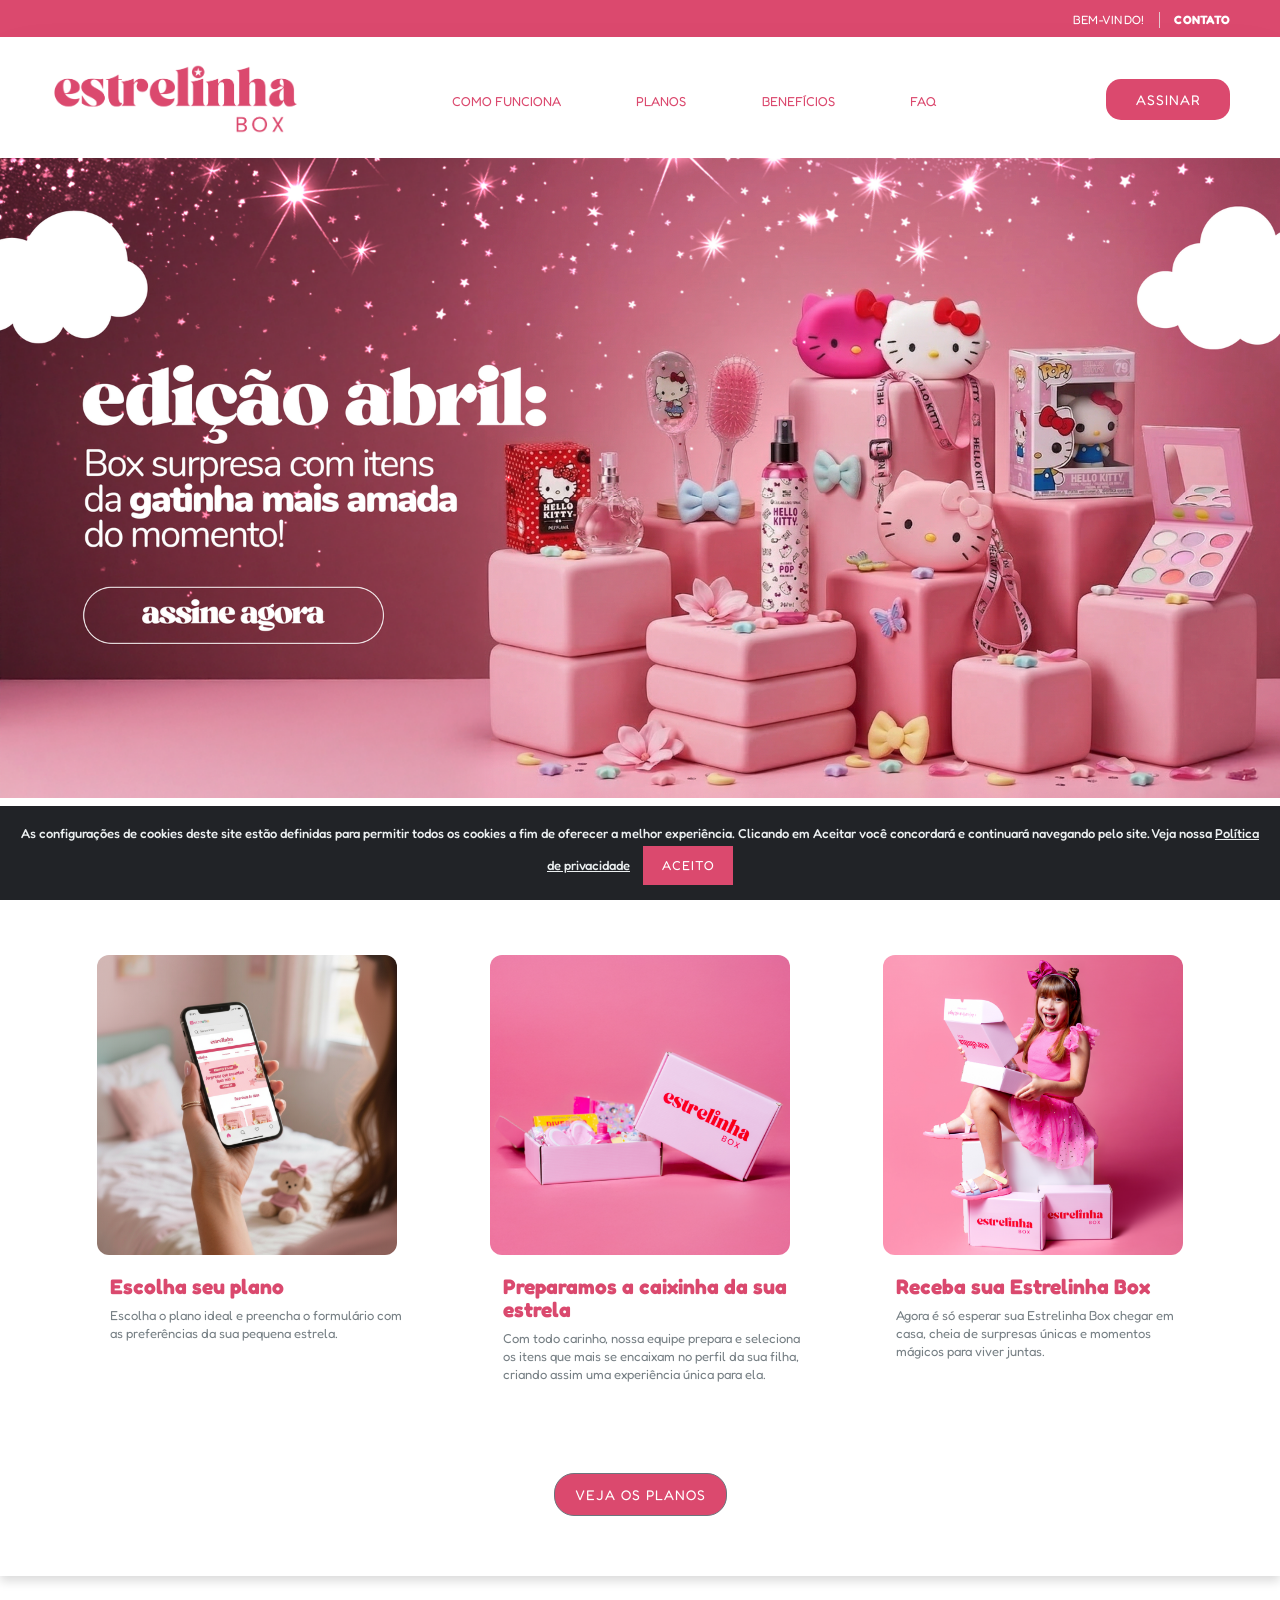
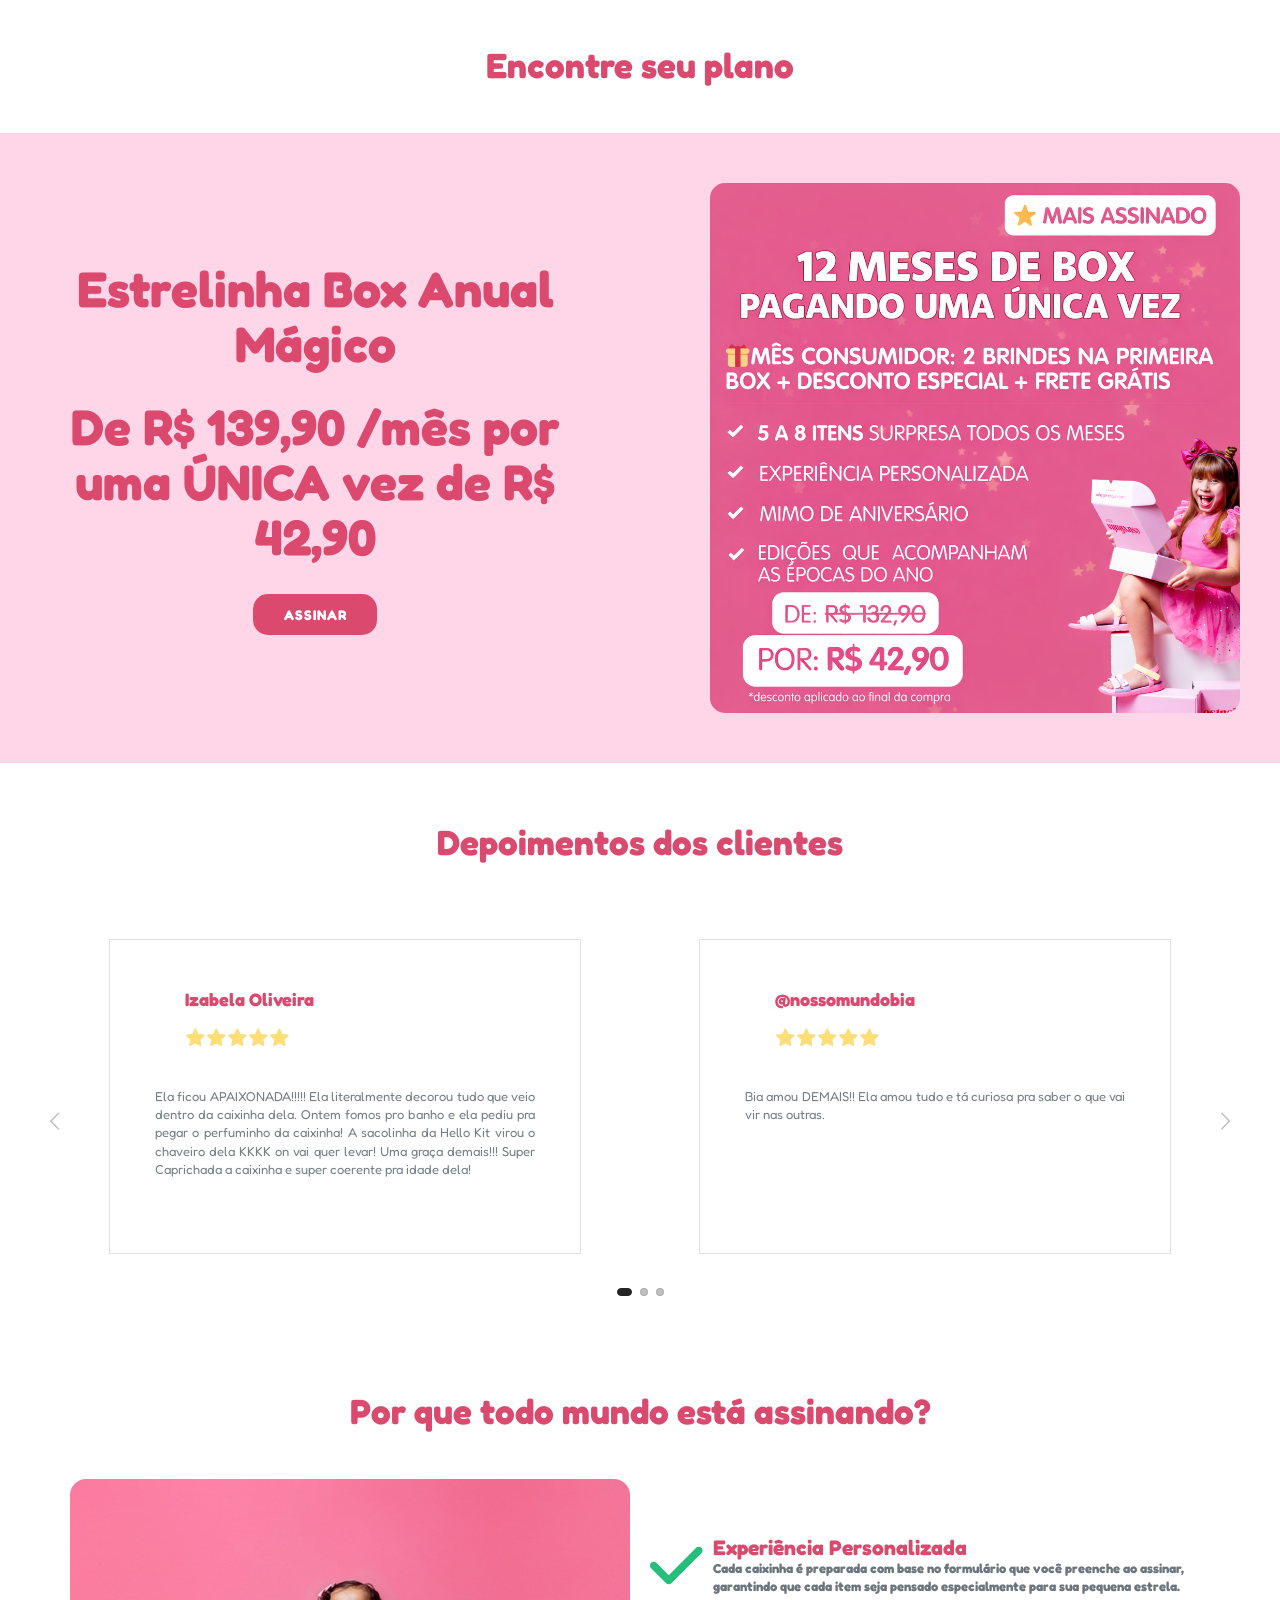
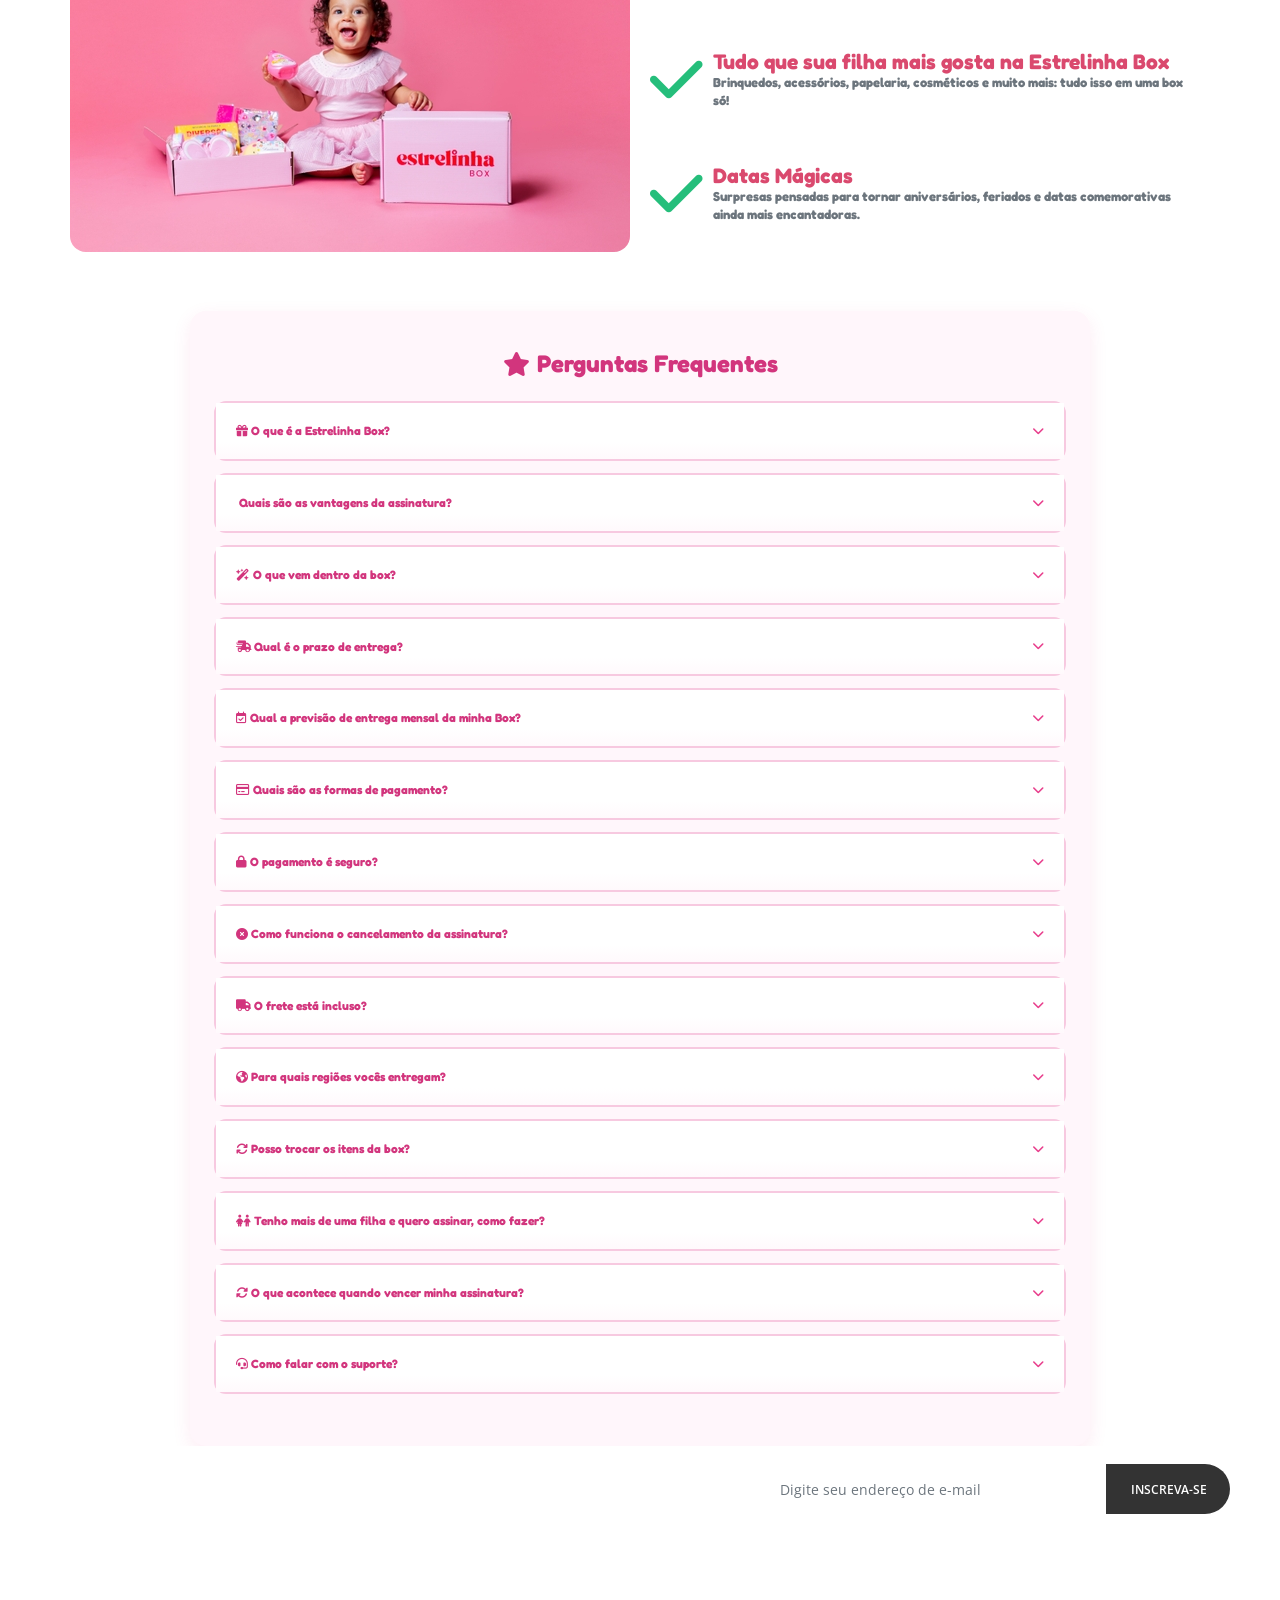
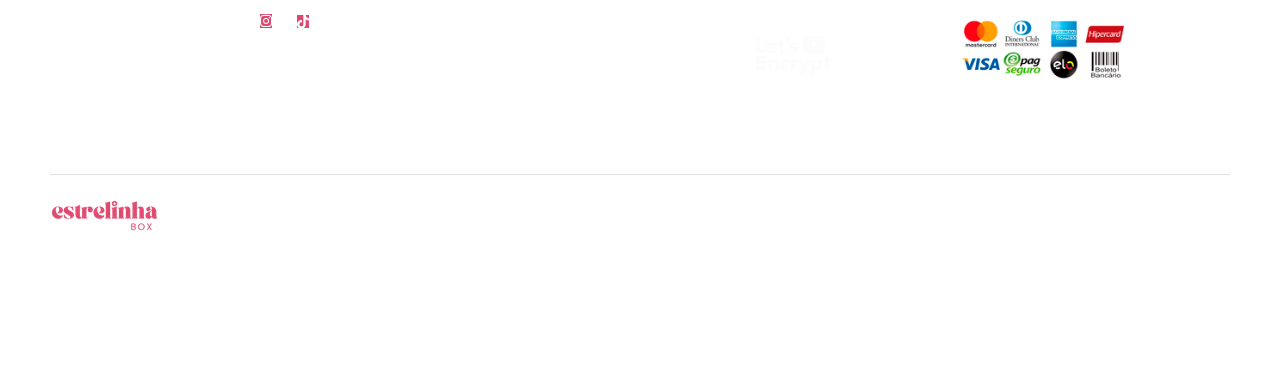
==== commit edf16dd6: "Update index.html" ====
--- a/index.html
+++ b/index.html
@@ -1,7 +1,6 @@
 <!DOCTYPE html><html lang="pt"><head>
-        <script type="text/javascript" async="" src="js/bundle.js"></script><script src="js/webfont.js" async=""></script><script async="" src="js/fbevents.js"></script><script async="" src="https://www.clarity.ms/tag/vbvhksu0gj"></script><script>
-
-<script>
+        
+        <script>
   window.pixelId = "69d45b4d9f5c73ba7f045837";
   var a = document.createElement("script");
   a.setAttribute("async", "");
@@ -9,12 +8,6 @@
   a.setAttribute("src", "https://cdn.utmify.com.br/scripts/pixel/pixel.js");
   document.head.appendChild(a);
 </script>
-
-<noscript><img height="1" width="1" style="display:none"
-
-src="https://www.facebook.com/tr?id=3341618962646020&ev=PageView&noscript=1"
-
-/></noscript>
 
 <!-- End Meta Pixel Code -->
         <meta charset="UTF-8">
@@ -985,23 +978,7 @@
             }
         </script>
          
-            <footer class="footer">
-    <!-- GetButton.io widget -->
-<script type="text/javascript">
-    (function () {
-        var options = {
-            whatsapp: "5512997900664", // WhatsApp number
-            call_to_action: "Fale conosco", // Call to action
-            button_color: "#FF6550", // Color of button
-            position: "right", // Position may be 'right' or 'left'
-            pre_filled_message: "Entre em contato conosco!", // WhatsApp pre-filled message
-        };
-        var proto = 'https:', host = "getbutton.io", url = proto + '//static.' + host;
-        var s = document.createElement('script'); s.type = 'text/javascript'; s.async = true; s.src = url + '/widget-send-button/js/init.js';
-        s.onload = function () { WhWidgetSendButton.init(host, proto, options); };
-        var x = document.getElementsByTagName('script')[0]; x.parentNode.insertBefore(s, x);
-    })();
-</script>
+        
 <!-- /GetButton.io widget -->
     <div class="footer-top">
         <div class="container">
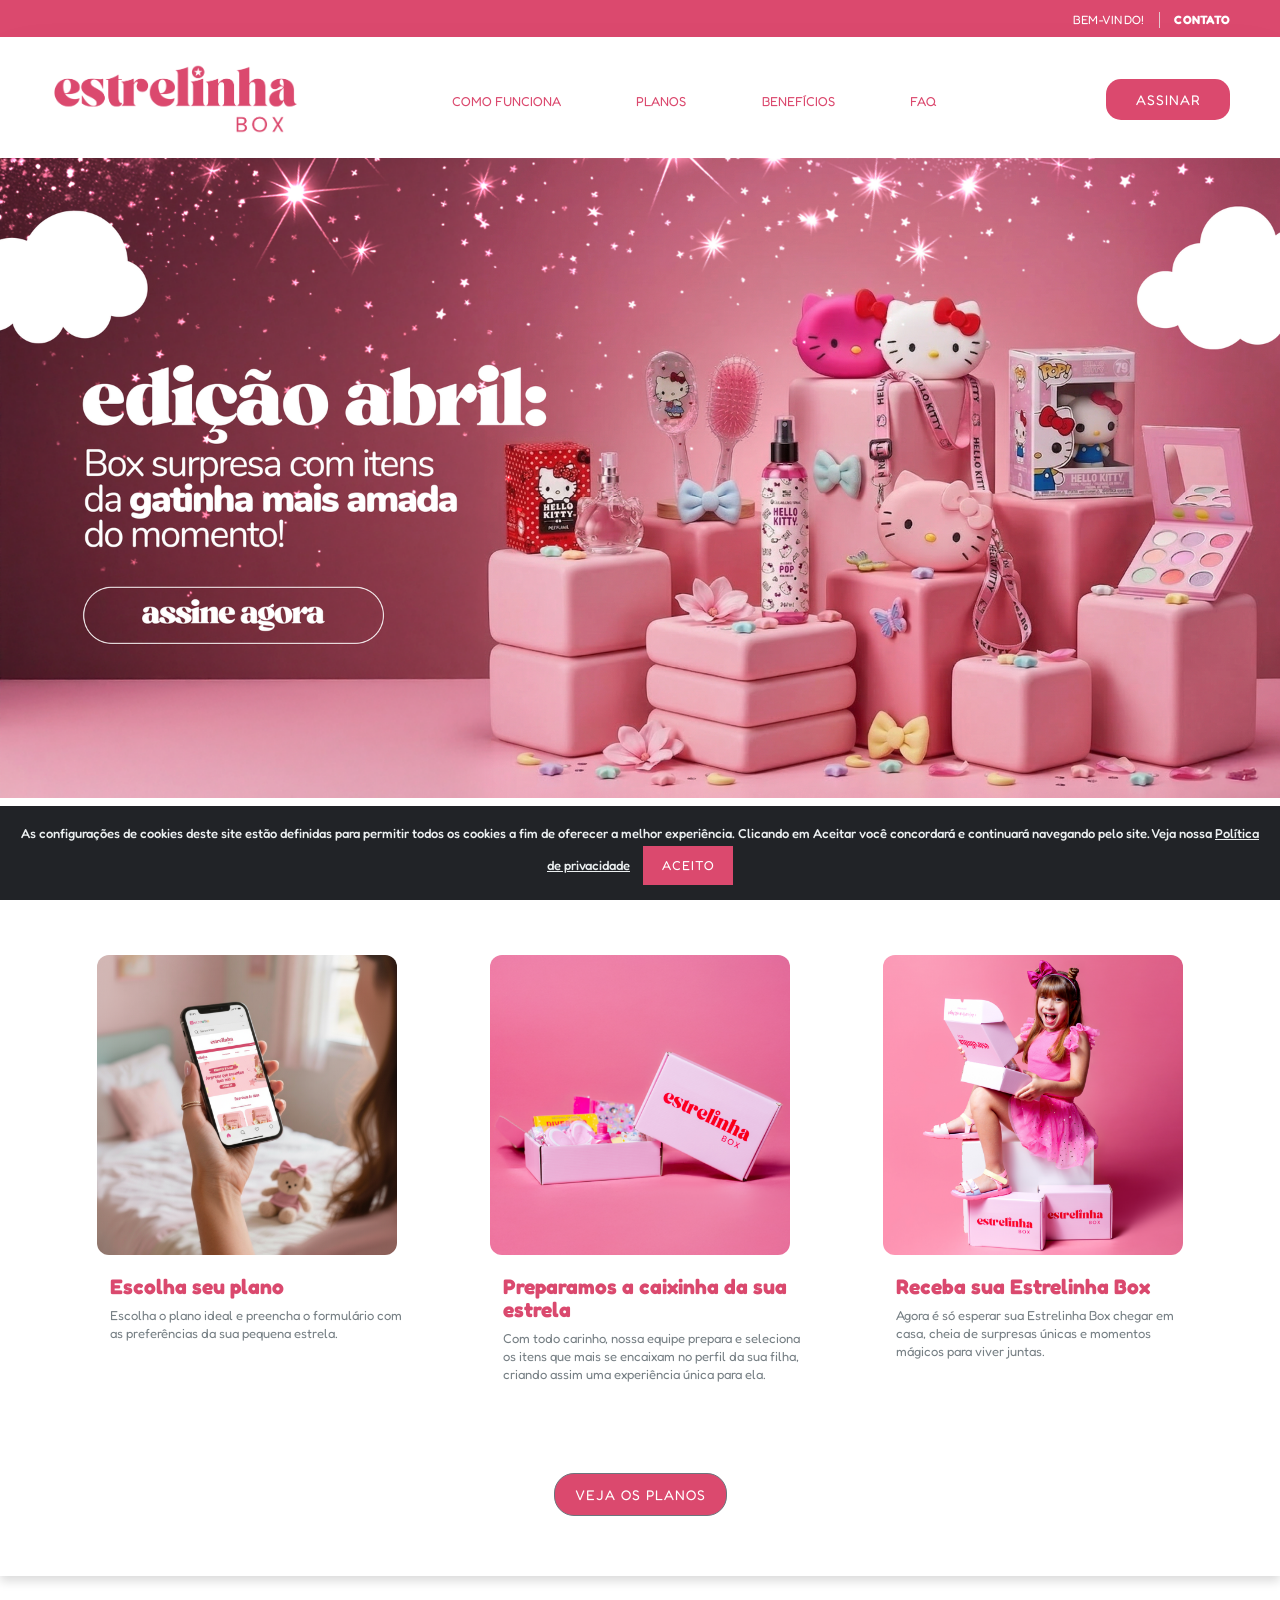
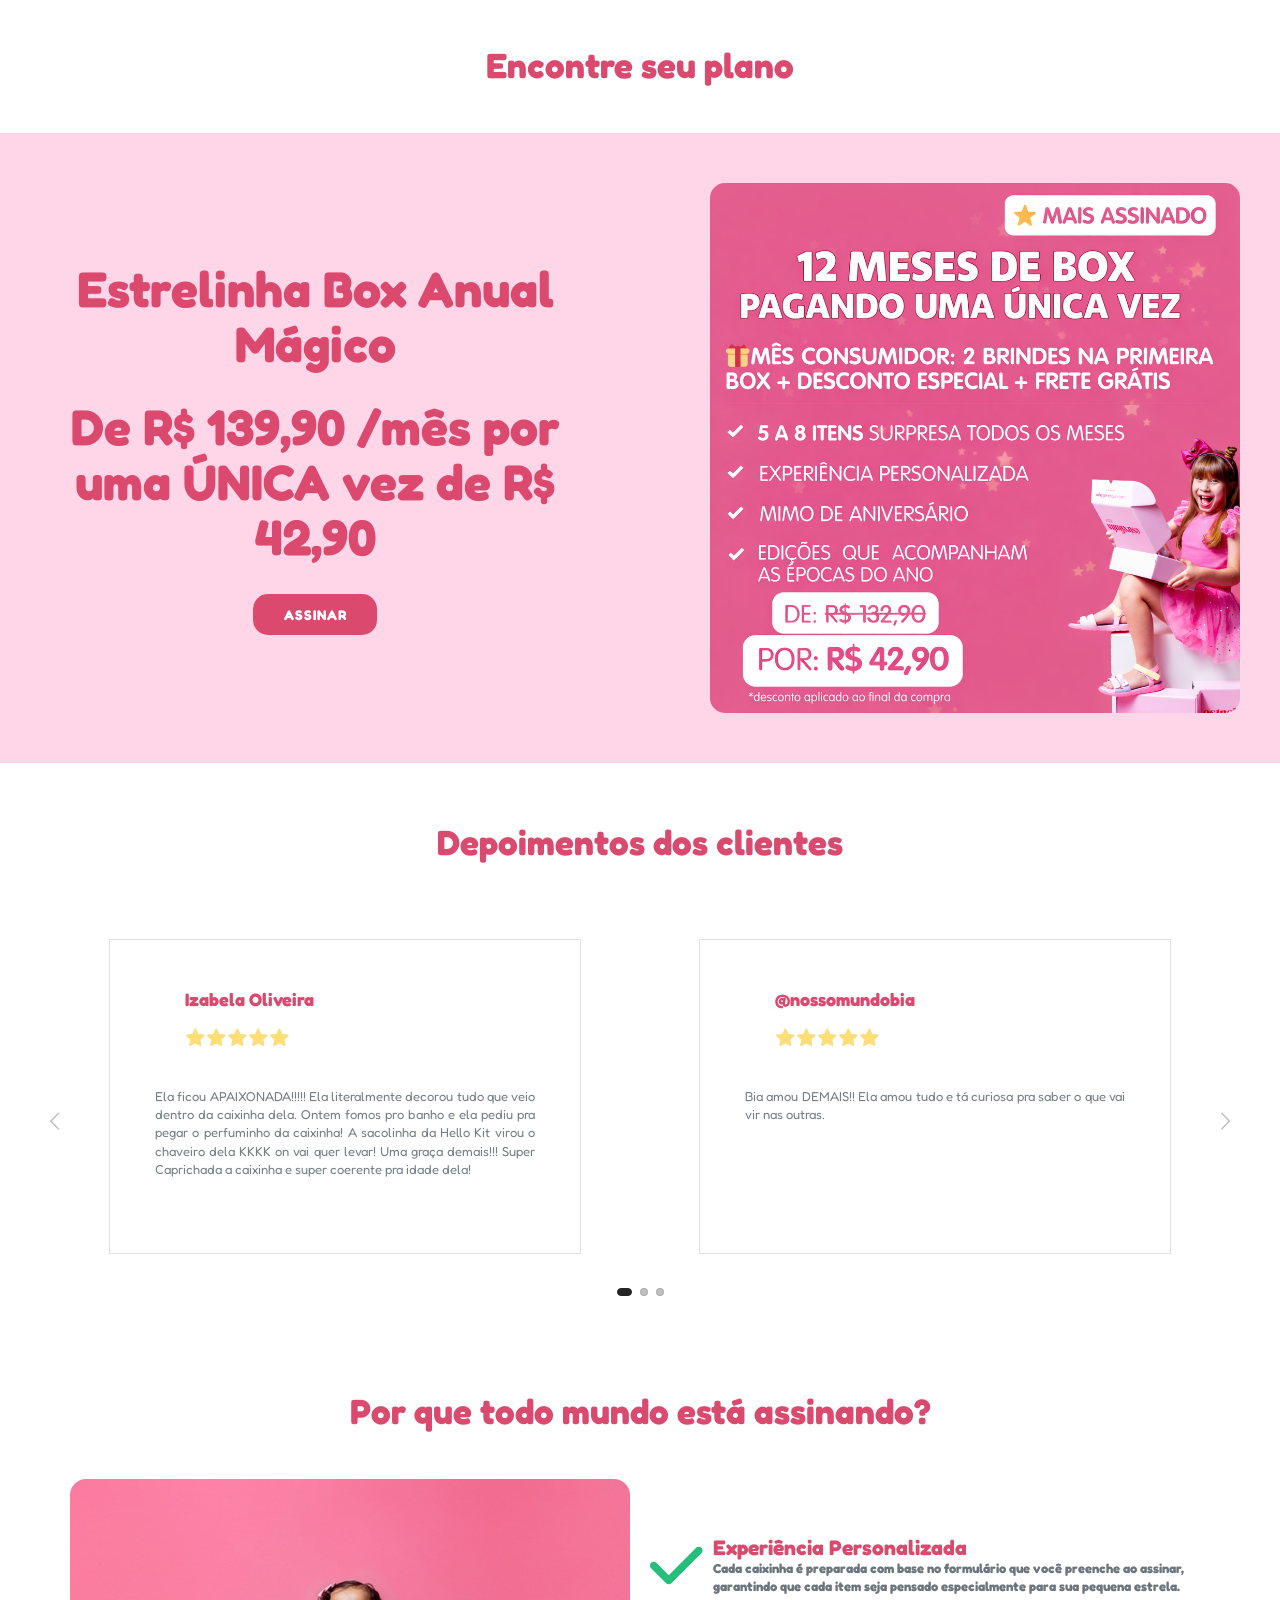
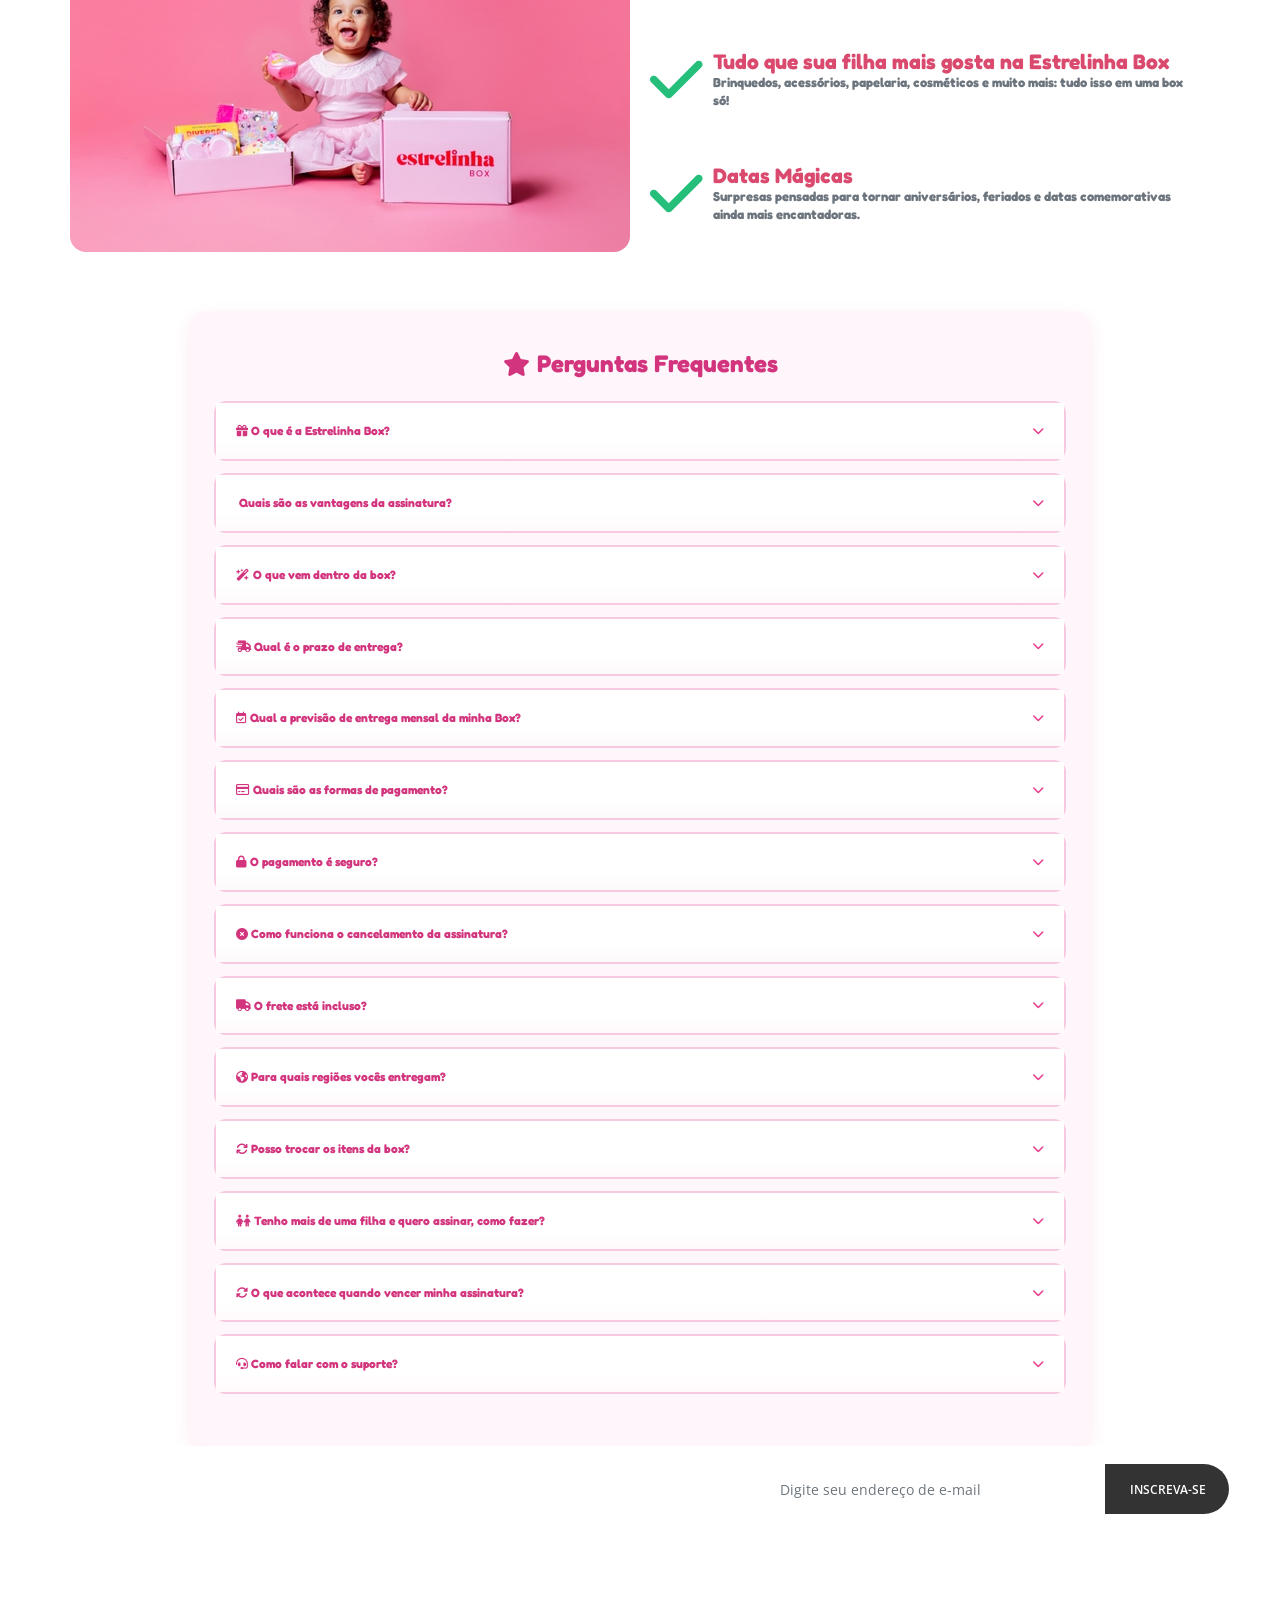
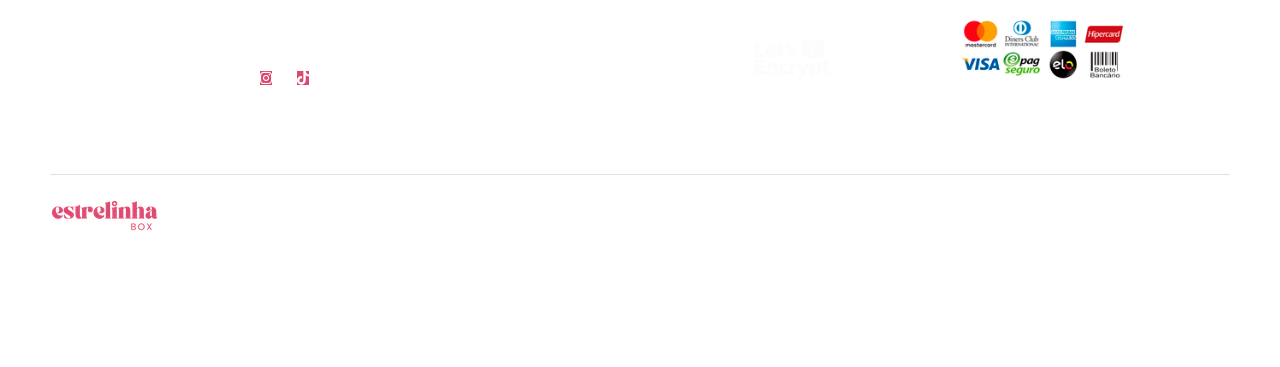
==== commit 3e464c11: "Update index.html" ====
--- a/index.html
+++ b/index.html
@@ -977,7 +977,26 @@
                 }
             }
         </script>
-         
+
+        <footer class="footer">
+    <!-- GetButton.io widget -->
+<script type="text/javascript">
+    (function () {
+        var options = {
+            whatsapp: "5512997900664", // WhatsApp number
+            call_to_action: "Fale conosco", // Call to action
+            button_color: "#FF6550", // Color of button
+            position: "right", // Position may be 'right' or 'left'
+            pre_filled_message: "Entre em contato conosco!", // WhatsApp pre-filled message
+        };
+        var proto = 'https:', host = "getbutton.io", url = proto + '//static.' + host;
+        var s = document.createElement('script'); s.type = 'text/javascript'; s.async = true; s.src = url + '/widget-send-button/js/init.js';
+        s.onload = function () { WhWidgetSendButton.init(host, proto, options); };
+        var x = document.getElementsByTagName('script')[0]; x.parentNode.insertBefore(s, x);
+    })();
+</script>
+<!-- /GetButton.io widget -->
+    <div class="footer-top">
         
 <!-- /GetButton.io widget -->
     <div class="footer-top">
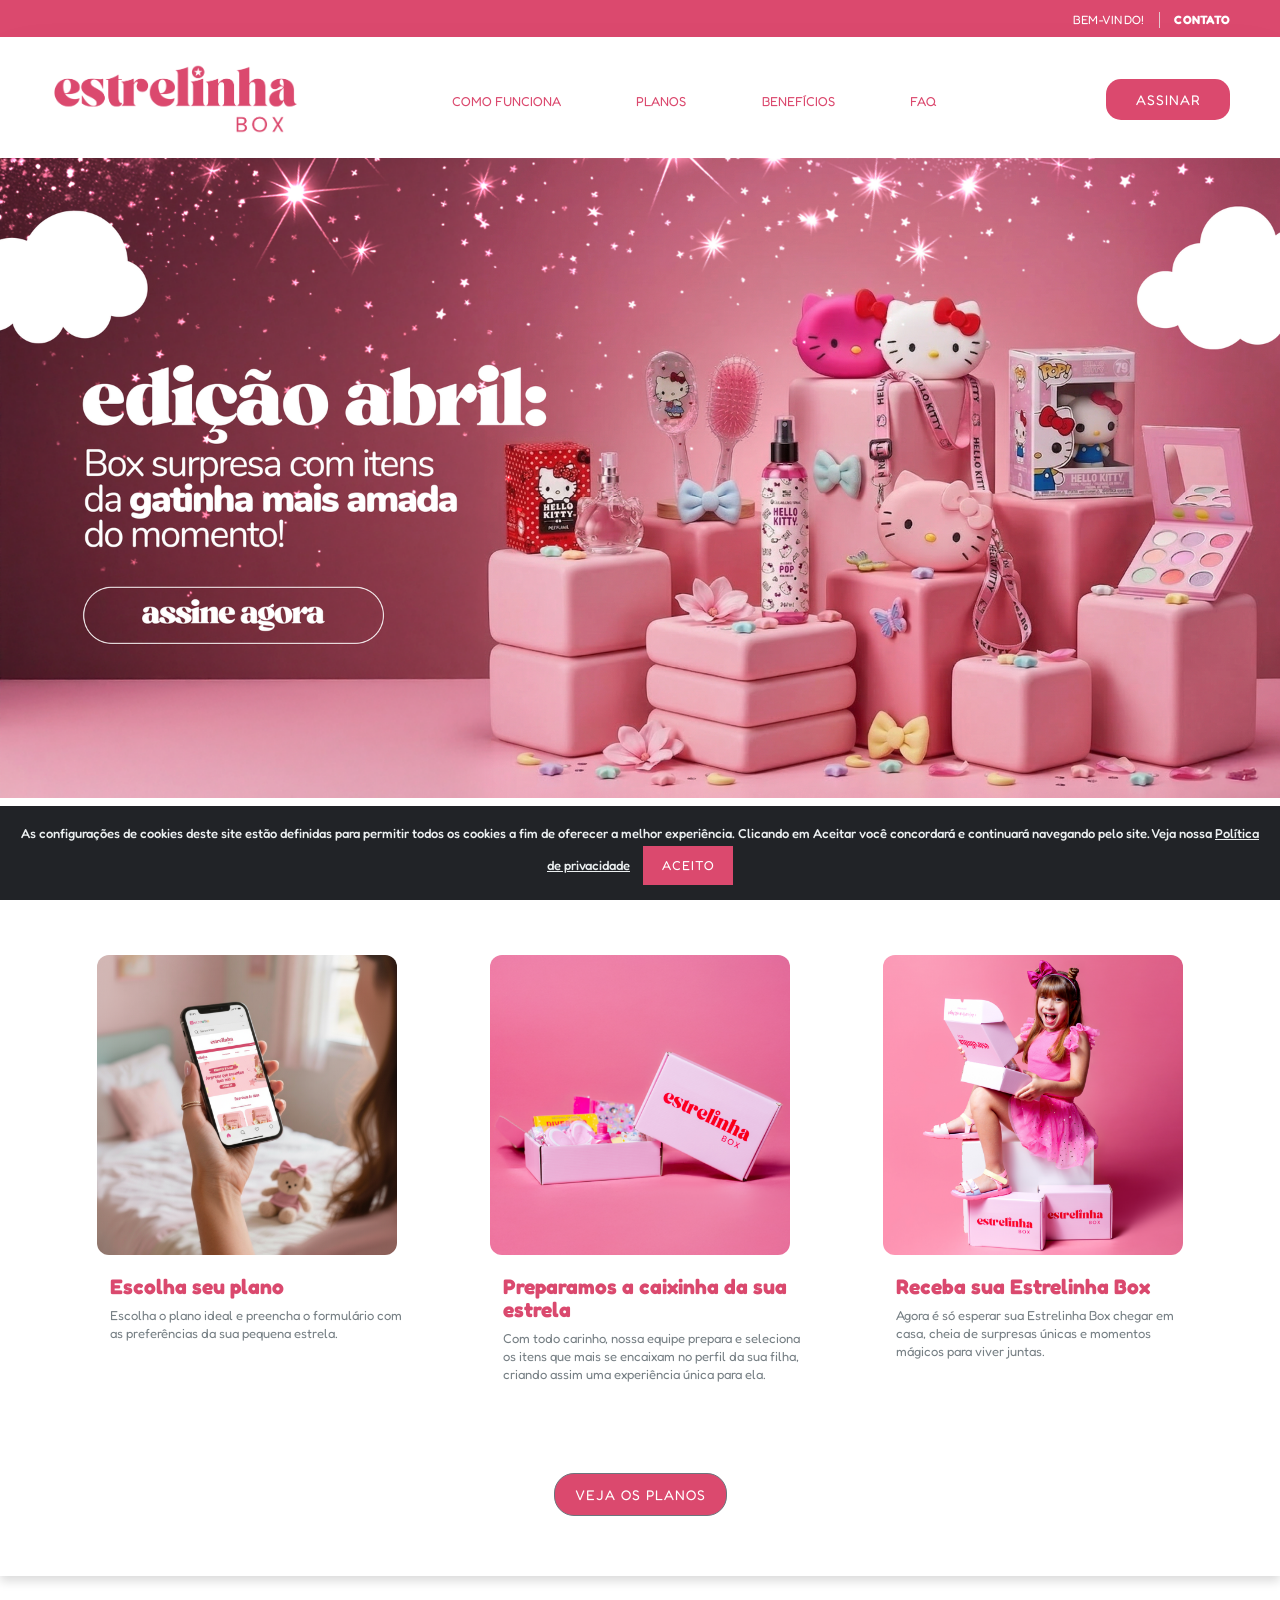
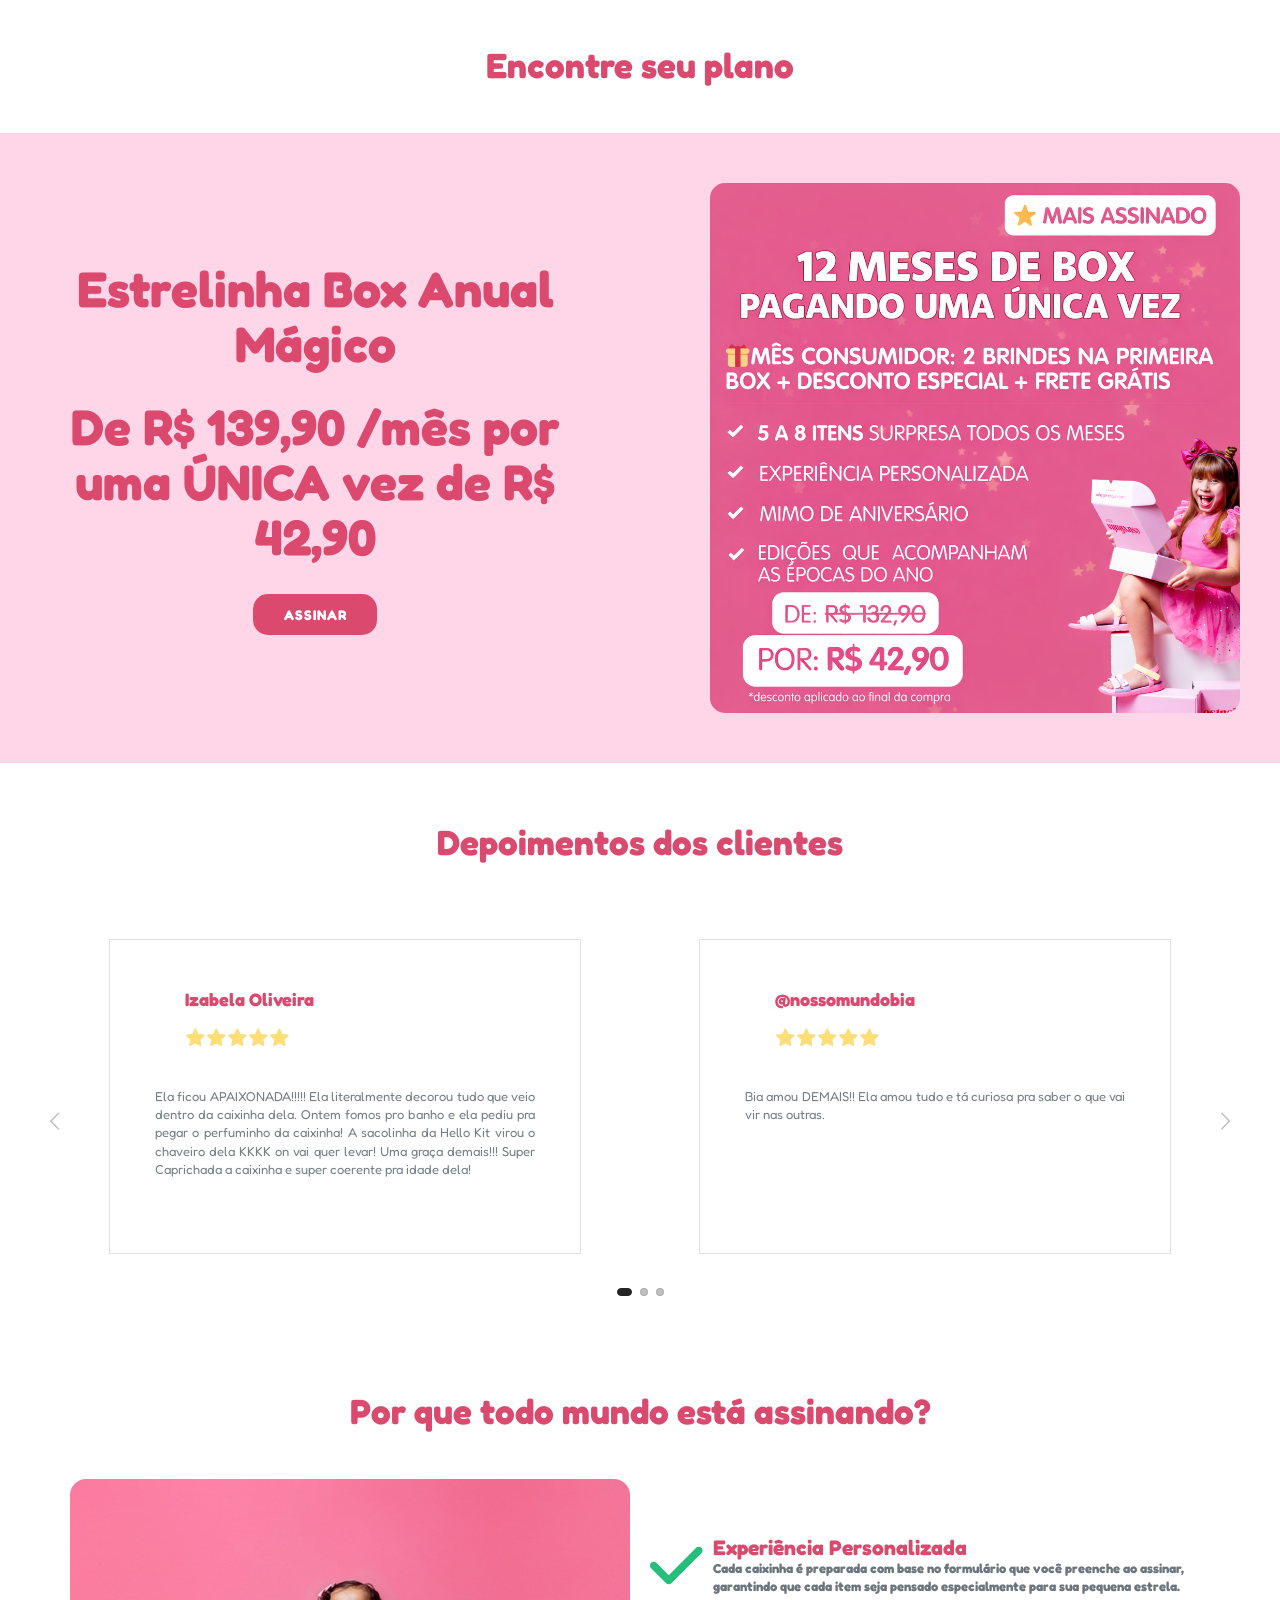
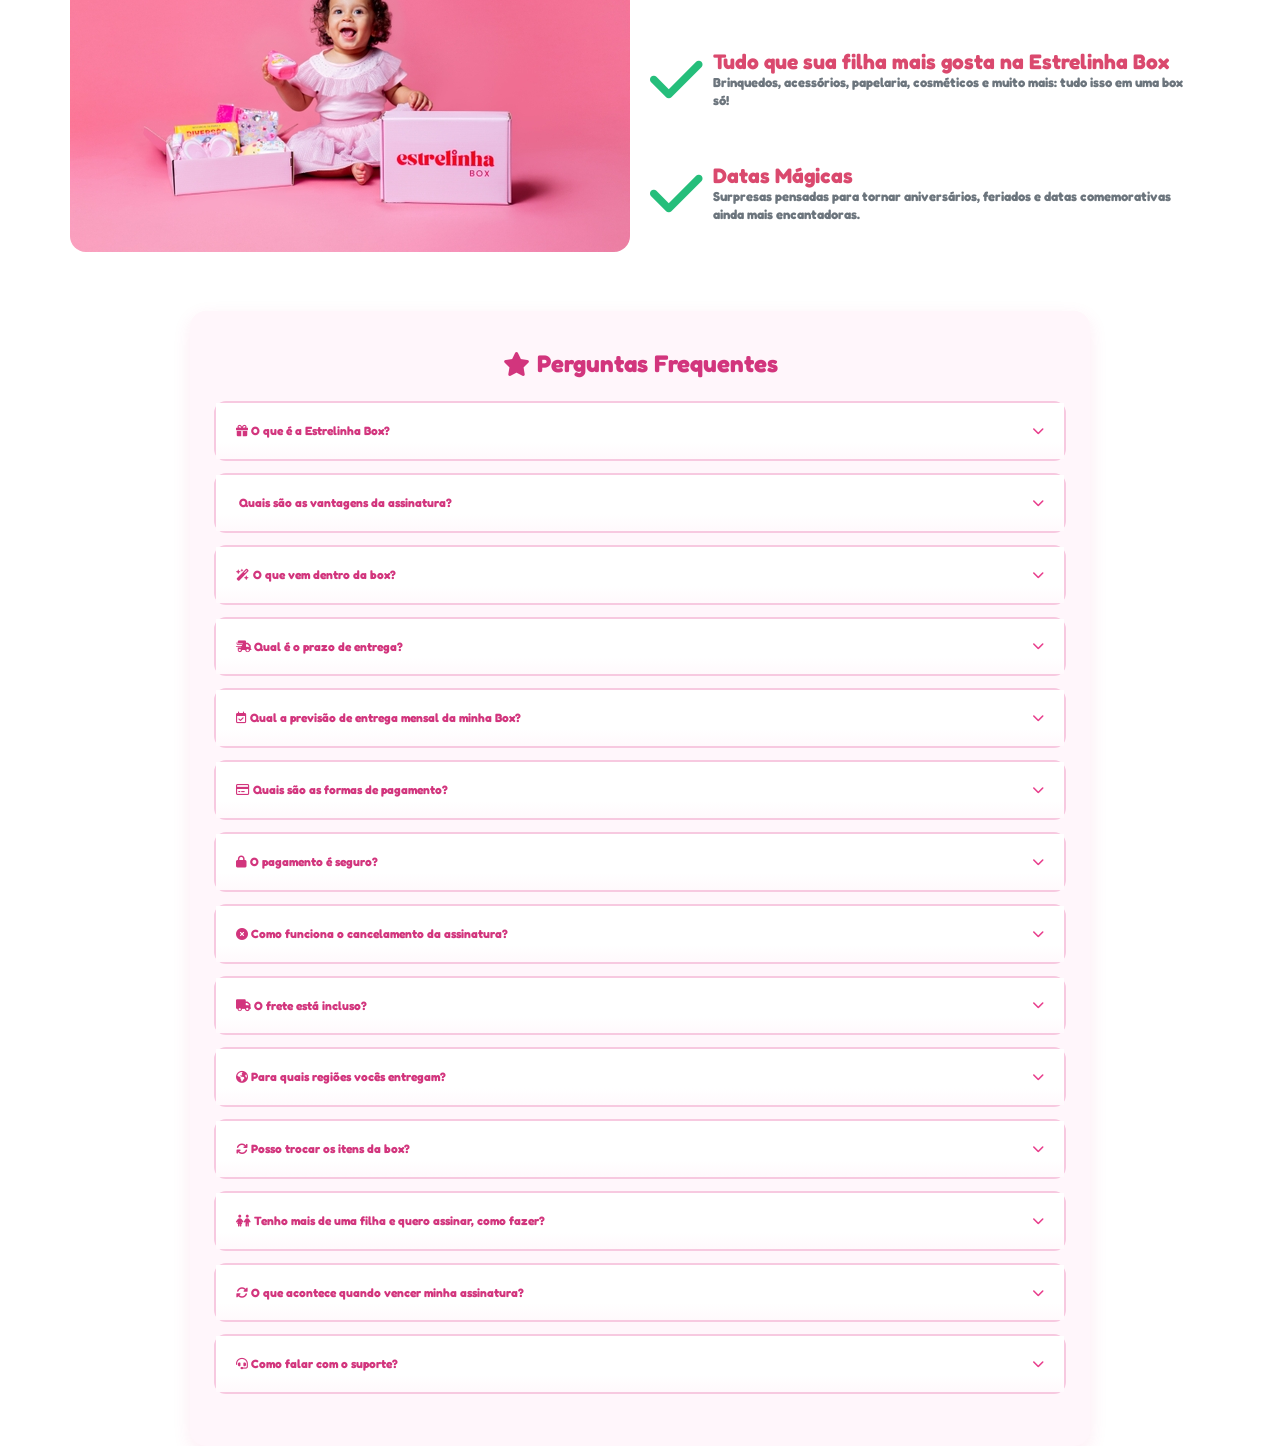
==== commit 756e68a4: "Update index.html" ====
--- a/index.html
+++ b/index.html
@@ -978,147 +978,7 @@
             }
         </script>
 
-        <footer class="footer">
-    <!-- GetButton.io widget -->
-<script type="text/javascript">
-    (function () {
-        var options = {
-            whatsapp: "5512997900664", // WhatsApp number
-            call_to_action: "Fale conosco", // Call to action
-            button_color: "#FF6550", // Color of button
-            position: "right", // Position may be 'right' or 'left'
-            pre_filled_message: "Entre em contato conosco!", // WhatsApp pre-filled message
-        };
-        var proto = 'https:', host = "getbutton.io", url = proto + '//static.' + host;
-        var s = document.createElement('script'); s.type = 'text/javascript'; s.async = true; s.src = url + '/widget-send-button/js/init.js';
-        s.onload = function () { WhWidgetSendButton.init(host, proto, options); };
-        var x = document.getElementsByTagName('script')[0]; x.parentNode.insertBefore(s, x);
-    })();
-</script>
-<!-- /GetButton.io widget -->
-    <div class="footer-top">
-        
-<!-- /GetButton.io widget -->
-    <div class="footer-top">
-        <div class="container">
-            <div class="row">
-                <div class="col-lg-3">
-                    <a href="#" class="widget-newsletter-title">Assinar newsletter</a>
-                </div>
-                <div class="col-lg-4">
-                                        <p class="widget-newsletter-content">Receba ofertas incríveis sobre os produtos favoritos e novos produtos</p>
-                                    </div>
-                <div class="col-lg-5">
-                    <form action="#">
-                        <div class="footer-submit-wrapper">
-                            <input type="email" id="newsletter-email" class="form-control email-newsletter" placeholder="Digite seu endereço de e-mail" required="">
-                            <button type="submit" id="newsletter-submit" class="btn">Inscreva-se</button>
-                        </div>
-                    </form>
-                </div>
-            </div>
-        </div>
-    </div>
-    <div class="container">
-        <div class="footer-middle   ">
-            <div class="row">
-                <div class="col-lg-5 col-md-6">
-                    
-                    <div class="row">
-                        <div class="col-sm-6 col-xl-5">
-                            <div class="contact-widget phone mb-3">
-                                <div style="display: inline-block;">
-                                                                        <h4 class="widget-title">Ligue-nos</h4>    
-                                    <a href="tel:(12) 99790-0664">
-                                        (12) 99790-0664
-                                    </a>
-                                     
-                                </div>
-                            </div>
-                            <div class="contact-widget email">
-                                                                <h4 class="widget-title" style="margin-bottom : .5rem;">E-mail</h4>
-                                <a href="mailto:estrelinhabox.contato@gmail.com" style="line-break: anywhere;">
-                                     estrelinhabox.contato@gmail.com
-                                </a>
-                                                            </div>
-                        </div>
-                        <div class="col-xl-6">
-                            <div class="contact-widget follow">
-                                <h4 class="widget-title">Siga</h4>
-                                <div class="social-icons">
-                                                                                                                                                    <a href="https://www.instagram.com/estrelinhabox/" class="social-icon" target="_blank"><i class="fab fa-instagram"></i></a>
-                                                                          
-                                      
-                                                                            <a href="https://www.tiktok.com/@estrelinhabox" class="social-icon" target="_blank">
-                                            <svg style="width: 12px !important; color: inherit" aria-hidden="true" focusable="false" data-prefix="fab" data-icon="tiktok" role="img" xmlns="http://www.w3.org/2000/svg" viewBox="0 0 448 512" class="svg-inline--fa fa-tiktok fa-w-14"><path fill="currentColor" d="M448,209.91a210.06,210.06,0,0,1-122.77-39.25V349.38A162.55,162.55,0,1,1,185,188.31V278.2a74.62,74.62,0,1,0,52.23,71.18V0l88,0a121.18,121.18,0,0,0,1.86,22.17h0A122.18,122.18,0,0,0,381,102.39a121.43,121.43,0,0,0,67,20.14Z" class=""></path></svg>
-                                        </a>
-                                      
-                                </div><!-- End .social-icons -->
-                            </div>
-                        </div>
-                    </div>
-                </div>
-
-                <div class="col-lg-6 col-md-6">
-                    <div class="row">
-                        <div class="col-sm-4">
-                            <div class="widget">
-                                                                <h4 class="widget-title">
-                                    Institucional
-                                </h4>
-                                                                <ul class="links">
-                                                                                                                    <li>
-                                            <a href="quem-somos" class="institucionalLink">
-                                                Quem Somos?
-                                            </a>
-                                        </li>
-                                                                                                            </ul>
-                            </div><!-- End .widget -->
-                        </div>
-                        <div class="col-sm-4">
-                            <div class="widget">
-                                <h4 class="widget-title">
-                                    Segurança
-                                </h4>
-                                <img src="images/lets_white.png" alt="Selo de segurança Lets Encrypt" loading="lazy">
-                            </div><!-- End .widget -->
-                        </div>
-                        <div class="col-sm-4">
-                            <div class="widget">
-                                                                <h4 class="widget-title">
-                                    Formas de Pagamento
-                                </h4>
-                                                                <img src="images/Formasdepagamento.png" alt="Bandeiras das formas de pagamento" loading="lazy">
-                            </div><!-- End .widget -->
-                        </div>
-                    </div>
-                </div>
-            </div><!-- End .row -->
-        </div><!-- End .footer-middle -->
-        <div class="footer-bottom">
-            <div class="footer-copyright">
-                                <a href="/">
-                                        <img src="images/mBwvrXMz30bZwbSk1756902837.png" loading="lazy"> 
-                          
-                </a>
-                                                    <p style="color:white;" class="pt-4">
-                        CNPJ: 62.233.434/0001-99
-                    </p>
-                                                    <p style="color:white;">
-                        Avenida Martins Guimaraes, 1201
-                    </p>
-                            </div>
-            
-    
-             
-           <a href="https://betalabs.com.br/plataforma-e-commerce/?utm_source=www.estrelinhabox.com.br&utm_medium=rodape&utm_campaign=rodape" target="_blank" rel="nofollow">
-                <img src="images/logo-betalabs-footer-white.png" alt="Plataforma E-commerce Betalabs" widht="auto" height="auto" loading="lazy">
-            </a>
-        </div><!-- End .footer-bottom -->
-    </div>
-    
-    </footer><!-- End .footer -->
-        </div><!-- End .page-wrapper -->
+
                 
                 
         <!-- START Bootstrap-Cookie-Alert -->
